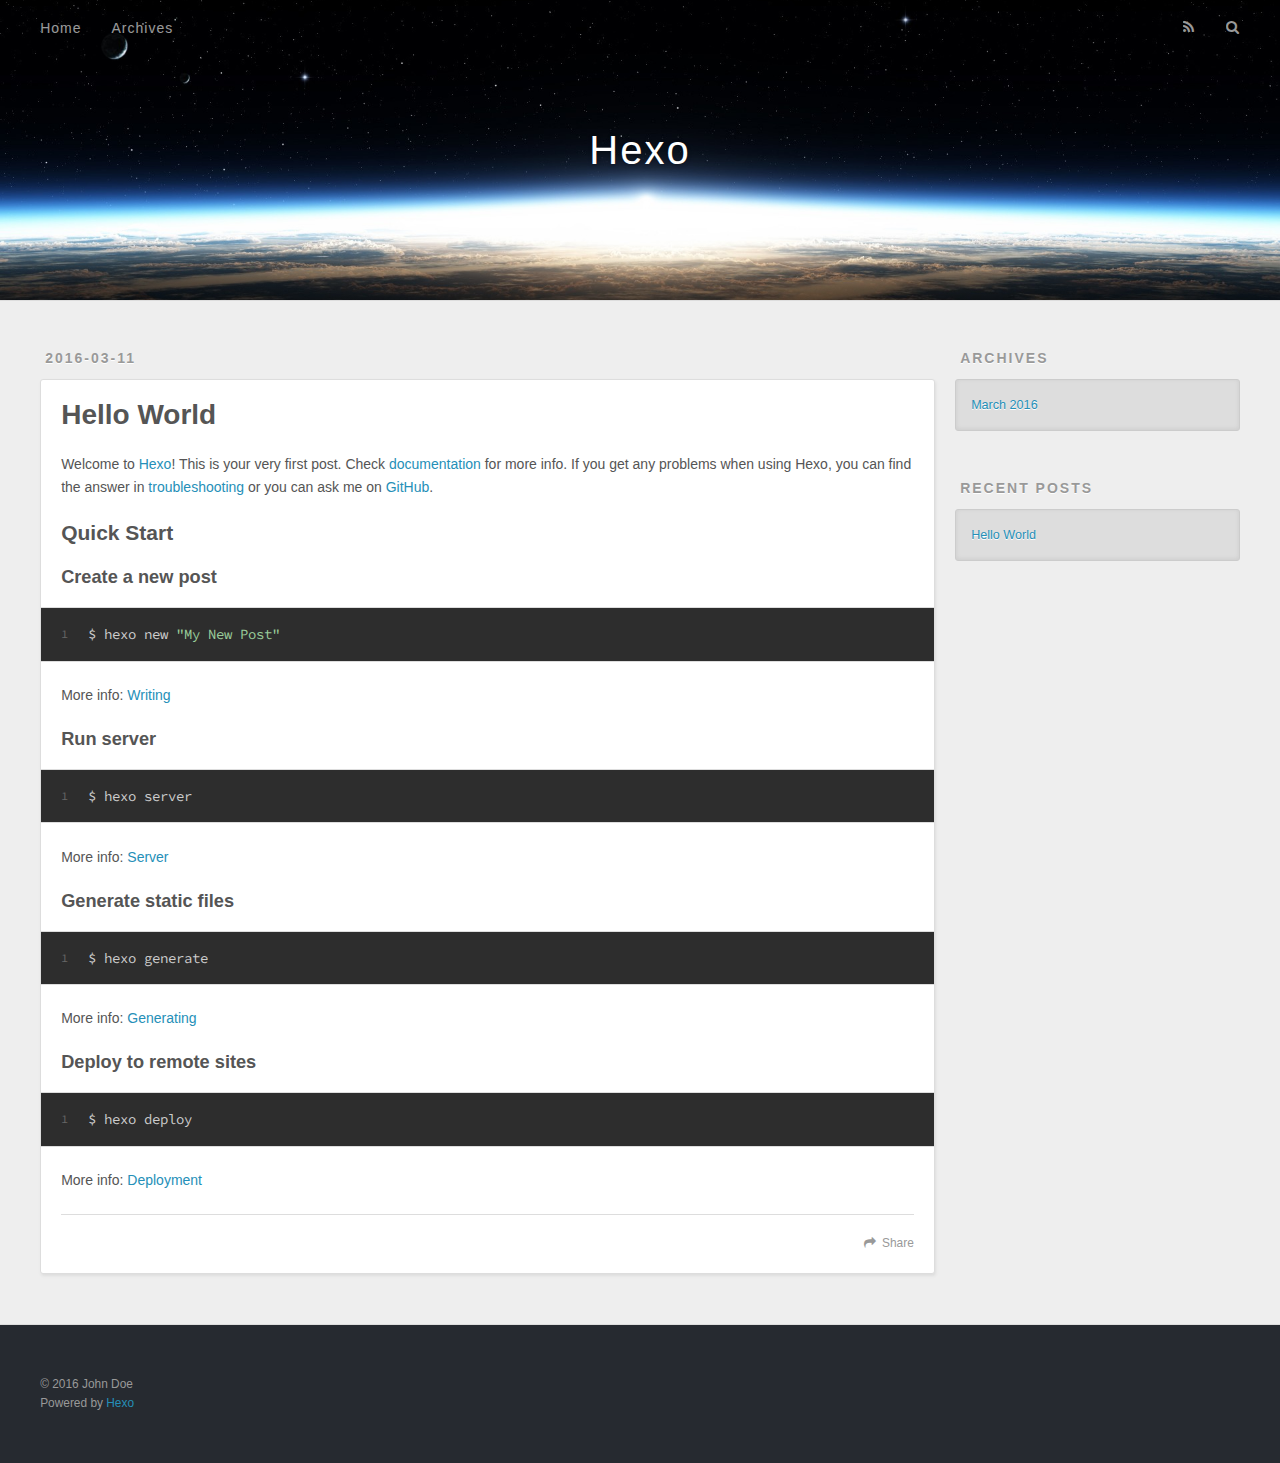
==== index.html @ 0639b70a "Site updated: 2016-03-12 00:21:22" ====
<!DOCTYPE html>
<html>
<head>
  <meta charset="utf-8">
  
  <title>Hexo</title>
  <meta name="viewport" content="width=device-width, initial-scale=1, maximum-scale=1">
  <meta name="description">
<meta property="og:type" content="website">
<meta property="og:title" content="Hexo">
<meta property="og:url" content="http://yoursite.com/index.html">
<meta property="og:site_name" content="Hexo">
<meta property="og:description">
<meta name="twitter:card" content="summary">
<meta name="twitter:title" content="Hexo">
<meta name="twitter:description">
  
    <link rel="alternate" href="/atom.xml" title="Hexo" type="application/atom+xml">
  
  
    <link rel="icon" href="/favicon.png">
  
  
    <link href="//fonts.googleapis.com/css?family=Source+Code+Pro" rel="stylesheet" type="text/css">
  
  <link rel="stylesheet" href="/css/style.css">
  

</head>

<body>
  <div id="container">
    <div id="wrap">
      <header id="header">
  <div id="banner"></div>
  <div id="header-outer" class="outer">
    <div id="header-title" class="inner">
      <h1 id="logo-wrap">
        <a href="/" id="logo">Hexo</a>
      </h1>
      
    </div>
    <div id="header-inner" class="inner">
      <nav id="main-nav">
        <a id="main-nav-toggle" class="nav-icon"></a>
        
          <a class="main-nav-link" href="/">Home</a>
        
          <a class="main-nav-link" href="/archives">Archives</a>
        
      </nav>
      <nav id="sub-nav">
        
          <a id="nav-rss-link" class="nav-icon" href="/atom.xml" title="RSS Feed"></a>
        
        <a id="nav-search-btn" class="nav-icon" title="Search"></a>
      </nav>
      <div id="search-form-wrap">
        <form action="//google.com/search" method="get" accept-charset="UTF-8" class="search-form"><input type="search" name="q" results="0" class="search-form-input" placeholder="Search"><button type="submit" class="search-form-submit">&#xF002;</button><input type="hidden" name="sitesearch" value="http://yoursite.com"></form>
      </div>
    </div>
  </div>
</header>
      <div class="outer">
        <section id="main">
  
    <article id="post-hello-world" class="article article-type-post" itemscope itemprop="blogPost">
  <div class="article-meta">
    <a href="/2016/03/11/hello-world/" class="article-date">
  <time datetime="2016-03-11T15:10:54.000Z" itemprop="datePublished">2016-03-11</time>
</a>
    
  </div>
  <div class="article-inner">
    
    
      <header class="article-header">
        
  
    <h1 itemprop="name">
      <a class="article-title" href="/2016/03/11/hello-world/">Hello World</a>
    </h1>
  

      </header>
    
    <div class="article-entry" itemprop="articleBody">
      
        <p>Welcome to <a href="https://hexo.io/" target="_blank" rel="external">Hexo</a>! This is your very first post. Check <a href="https://hexo.io/docs/" target="_blank" rel="external">documentation</a> for more info. If you get any problems when using Hexo, you can find the answer in <a href="https://hexo.io/docs/troubleshooting.html" target="_blank" rel="external">troubleshooting</a> or you can ask me on <a href="https://github.com/hexojs/hexo/issues" target="_blank" rel="external">GitHub</a>.</p>
<h2 id="Quick-Start"><a href="#Quick-Start" class="headerlink" title="Quick Start"></a>Quick Start</h2><h3 id="Create-a-new-post"><a href="#Create-a-new-post" class="headerlink" title="Create a new post"></a>Create a new post</h3><figure class="highlight bash"><table><tr><td class="gutter"><pre><span class="line">1</span><br></pre></td><td class="code"><pre><span class="line">$ hexo new <span class="string">"My New Post"</span></span><br></pre></td></tr></table></figure>
<p>More info: <a href="https://hexo.io/docs/writing.html" target="_blank" rel="external">Writing</a></p>
<h3 id="Run-server"><a href="#Run-server" class="headerlink" title="Run server"></a>Run server</h3><figure class="highlight bash"><table><tr><td class="gutter"><pre><span class="line">1</span><br></pre></td><td class="code"><pre><span class="line">$ hexo server</span><br></pre></td></tr></table></figure>
<p>More info: <a href="https://hexo.io/docs/server.html" target="_blank" rel="external">Server</a></p>
<h3 id="Generate-static-files"><a href="#Generate-static-files" class="headerlink" title="Generate static files"></a>Generate static files</h3><figure class="highlight bash"><table><tr><td class="gutter"><pre><span class="line">1</span><br></pre></td><td class="code"><pre><span class="line">$ hexo generate</span><br></pre></td></tr></table></figure>
<p>More info: <a href="https://hexo.io/docs/generating.html" target="_blank" rel="external">Generating</a></p>
<h3 id="Deploy-to-remote-sites"><a href="#Deploy-to-remote-sites" class="headerlink" title="Deploy to remote sites"></a>Deploy to remote sites</h3><figure class="highlight bash"><table><tr><td class="gutter"><pre><span class="line">1</span><br></pre></td><td class="code"><pre><span class="line">$ hexo deploy</span><br></pre></td></tr></table></figure>
<p>More info: <a href="https://hexo.io/docs/deployment.html" target="_blank" rel="external">Deployment</a></p>

      
    </div>
    <footer class="article-footer">
      <a data-url="http://yoursite.com/2016/03/11/hello-world/" data-id="cilnwuj880000i6i5ca2k6134" class="article-share-link">Share</a>
      
      
    </footer>
  </div>
  
</article>


  

</section>
        
          <aside id="sidebar">
  
    

  
    

  
    
  
    
  <div class="widget-wrap">
    <h3 class="widget-title">Archives</h3>
    <div class="widget">
      <ul class="archive-list"><li class="archive-list-item"><a class="archive-list-link" href="/archives/2016/03/">March 2016</a></li></ul>
    </div>
  </div>


  
    
  <div class="widget-wrap">
    <h3 class="widget-title">Recent Posts</h3>
    <div class="widget">
      <ul>
        
          <li>
            <a href="/2016/03/11/hello-world/">Hello World</a>
          </li>
        
      </ul>
    </div>
  </div>

  
</aside>
        
      </div>
      <footer id="footer">
  
  <div class="outer">
    <div id="footer-info" class="inner">
      &copy; 2016 John Doe<br>
      Powered by <a href="http://hexo.io/" target="_blank">Hexo</a>
    </div>
  </div>
</footer>
    </div>
    <nav id="mobile-nav">
  
    <a href="/" class="mobile-nav-link">Home</a>
  
    <a href="/archives" class="mobile-nav-link">Archives</a>
  
</nav>
    

<script src="//ajax.googleapis.com/ajax/libs/jquery/2.0.3/jquery.min.js"></script>


  <link rel="stylesheet" href="/fancybox/jquery.fancybox.css">
  <script src="/fancybox/jquery.fancybox.pack.js"></script>


<script src="/js/script.js"></script>

  </div>
</body>
</html>
---- css/style.css ----
body {
  width: 100%;
}
body:before,
body:after {
  content: "";
  display: table;
}
body:after {
  clear: both;
}
html,
body,
div,
span,
applet,
object,
iframe,
h1,
h2,
h3,
h4,
h5,
h6,
p,
blockquote,
pre,
a,
abbr,
acronym,
address,
big,
cite,
code,
del,
dfn,
em,
img,
ins,
kbd,
q,
s,
samp,
small,
strike,
strong,
sub,
sup,
tt,
var,
dl,
dt,
dd,
ol,
ul,
li,
fieldset,
form,
label,
legend,
table,
caption,
tbody,
tfoot,
thead,
tr,
th,
td {
  margin: 0;
  padding: 0;
  border: 0;
  outline: 0;
  font-weight: inherit;
  font-style: inherit;
  font-family: inherit;
  font-size: 100%;
  vertical-align: baseline;
}
body {
  line-height: 1;
  color: #000;
  background: #fff;
}
ol,
ul {
  list-style: none;
}
table {
  border-collapse: separate;
  border-spacing: 0;
  vertical-align: middle;
}
caption,
th,
td {
  text-align: left;
  font-weight: normal;
  vertical-align: middle;
}
a img {
  border: none;
}
input,
button {
  margin: 0;
  padding: 0;
}
input::-moz-focus-inner,
button::-moz-focus-inner {
  border: 0;
  padding: 0;
}
@font-face {
  font-family: FontAwesome;
  font-style: normal;
  font-weight: normal;
  src: url("fonts/fontawesome-webfont.eot?v=#4.0.3");
  src: url("fonts/fontawesome-webfont.eot?#iefix&v=#4.0.3") format("embedded-opentype"), url("fonts/fontawesome-webfont.woff?v=#4.0.3") format("woff"), url("fonts/fontawesome-webfont.ttf?v=#4.0.3") format("truetype"), url("fonts/fontawesome-webfont.svg#fontawesomeregular?v=#4.0.3") format("svg");
}
html,
body,
#container {
  height: 100%;
}
body {
  background: #eee;
  font: 14px "Helvetica Neue", Helvetica, Arial, sans-serif;
  -webkit-text-size-adjust: 100%;
}
.outer {
  max-width: 1220px;
  margin: 0 auto;
  padding: 0 20px;
}
.outer:before,
.outer:after {
  content: "";
  display: table;
}
.outer:after {
  clear: both;
}
.inner {
  display: inline;
  float: left;
  width: 98.33333333333333%;
  margin: 0 0.833333333333333%;
}
.left,
.alignleft {
  float: left;
}
.right,
.alignright {
  float: right;
}
.clear {
  clear: both;
}
#container {
  position: relative;
}
.mobile-nav-on {
  overflow: hidden;
}
#wrap {
  height: 100%;
  width: 100%;
  position: absolute;
  top: 0;
  left: 0;
  -webkit-transition: 0.2s ease-out;
  -moz-transition: 0.2s ease-out;
  -ms-transition: 0.2s ease-out;
  transition: 0.2s ease-out;
  z-index: 1;
  background: #eee;
}
.mobile-nav-on #wrap {
  left: 280px;
}
@media screen and (min-width: 768px) {
  #main {
    display: inline;
    float: left;
    width: 73.33333333333333%;
    margin: 0 0.833333333333333%;
  }
}
.article-date,
.article-category-link,
.archive-year,
.widget-title {
  text-decoration: none;
  text-transform: uppercase;
  letter-spacing: 2px;
  color: #999;
  margin-bottom: 1em;
  margin-left: 5px;
  line-height: 1em;
  text-shadow: 0 1px #fff;
  font-weight: bold;
}
.article-inner,
.archive-article-inner {
  background: #fff;
  -webkit-box-shadow: 1px 2px 3px #ddd;
  box-shadow: 1px 2px 3px #ddd;
  border: 1px solid #ddd;
  -webkit-border-radius: 3px;
  border-radius: 3px;
}
.article-entry h1,
.widget h1 {
  font-size: 2em;
}
.article-entry h2,
.widget h2 {
  font-size: 1.5em;
}
.article-entry h3,
.widget h3 {
  font-size: 1.3em;
}
.article-entry h4,
.widget h4 {
  font-size: 1.2em;
}
.article-entry h5,
.widget h5 {
  font-size: 1em;
}
.article-entry h6,
.widget h6 {
  font-size: 1em;
  color: #999;
}
.article-entry hr,
.widget hr {
  border: 1px dashed #ddd;
}
.article-entry strong,
.widget strong {
  font-weight: bold;
}
.article-entry em,
.widget em,
.article-entry cite,
.widget cite {
  font-style: italic;
}
.article-entry sup,
.widget sup,
.article-entry sub,
.widget sub {
  font-size: 0.75em;
  line-height: 0;
  position: relative;
  vertical-align: baseline;
}
.article-entry sup,
.widget sup {
  top: -0.5em;
}
.article-entry sub,
.widget sub {
  bottom: -0.2em;
}
.article-entry small,
.widget small {
  font-size: 0.85em;
}
.article-entry acronym,
.widget acronym,
.article-entry abbr,
.widget abbr {
  border-bottom: 1px dotted;
}
.article-entry ul,
.widget ul,
.article-entry ol,
.widget ol,
.article-entry dl,
.widget dl {
  margin: 0 20px;
  line-height: 1.6em;
}
.article-entry ul ul,
.widget ul ul,
.article-entry ol ul,
.widget ol ul,
.article-entry ul ol,
.widget ul ol,
.article-entry ol ol,
.widget ol ol {
  margin-top: 0;
  margin-bottom: 0;
}
.article-entry ul,
.widget ul {
  list-style: disc;
}
.article-entry ol,
.widget ol {
  list-style: decimal;
}
.article-entry dt,
.widget dt {
  font-weight: bold;
}
#header {
  height: 300px;
  position: relative;
  border-bottom: 1px solid #ddd;
}
#header:before,
#header:after {
  content: "";
  position: absolute;
  left: 0;
  right: 0;
  height: 40px;
}
#header:before {
  top: 0;
  background: -webkit-linear-gradient(rgba(0,0,0,0.2), transparent);
  background: -moz-linear-gradient(rgba(0,0,0,0.2), transparent);
  background: -ms-linear-gradient(rgba(0,0,0,0.2), transparent);
  background: linear-gradient(rgba(0,0,0,0.2), transparent);
}
#header:after {
  bottom: 0;
  background: -webkit-linear-gradient(transparent, rgba(0,0,0,0.2));
  background: -moz-linear-gradient(transparent, rgba(0,0,0,0.2));
  background: -ms-linear-gradient(transparent, rgba(0,0,0,0.2));
  background: linear-gradient(transparent, rgba(0,0,0,0.2));
}
#header-outer {
  height: 100%;
  position: relative;
}
#header-inner {
  position: relative;
  overflow: hidden;
}
#banner {
  position: absolute;
  top: 0;
  left: 0;
  width: 100%;
  height: 100%;
  background: url("images/banner.jpg") center #000;
  -webkit-background-size: cover;
  -moz-background-size: cover;
  background-size: cover;
  z-index: -1;
}
#header-title {
  text-align: center;
  height: 40px;
  position: absolute;
  top: 50%;
  left: 0;
  margin-top: -20px;
}
#logo,
#subtitle {
  text-decoration: none;
  color: #fff;
  font-weight: 300;
  text-shadow: 0 1px 4px rgba(0,0,0,0.3);
}
#logo {
  font-size: 40px;
  line-height: 40px;
  letter-spacing: 2px;
}
#subtitle {
  font-size: 16px;
  line-height: 16px;
  letter-spacing: 1px;
}
#subtitle-wrap {
  margin-top: 16px;
}
#main-nav {
  float: left;
  margin-left: -15px;
}
.nav-icon,
.main-nav-link {
  float: left;
  color: #fff;
  opacity: 0.6;
  text-decoration: none;
  text-shadow: 0 1px rgba(0,0,0,0.2);
  -webkit-transition: opacity 0.2s;
  -moz-transition: opacity 0.2s;
  -ms-transition: opacity 0.2s;
  transition: opacity 0.2s;
  display: block;
  padding: 20px 15px;
}
.nav-icon:hover,
.main-nav-link:hover {
  opacity: 1;
}
.nav-icon {
  font-family: FontAwesome;
  text-align: center;
  font-size: 14px;
  width: 14px;
  height: 14px;
  padding: 20px 15px;
  position: relative;
  cursor: pointer;
}
.main-nav-link {
  font-weight: 300;
  letter-spacing: 1px;
}
@media screen and (max-width: 479px) {
  .main-nav-link {
    display: none;
  }
}
#main-nav-toggle {
  display: none;
}
#main-nav-toggle:before {
  content: "\f0c9";
}
@media screen and (max-width: 479px) {
  #main-nav-toggle {
    display: block;
  }
}
#sub-nav {
  float: right;
  margin-right: -15px;
}
#nav-rss-link:before {
  content: "\f09e";
}
#nav-search-btn:before {
  content: "\f002";
}
#search-form-wrap {
  position: absolute;
  top: 15px;
  width: 150px;
  height: 30px;
  right: -150px;
  opacity: 0;
  -webkit-transition: 0.2s ease-out;
  -moz-transition: 0.2s ease-out;
  -ms-transition: 0.2s ease-out;
  transition: 0.2s ease-out;
}
#search-form-wrap.on {
  opacity: 1;
  right: 0;
}
@media screen and (max-width: 479px) {
  #search-form-wrap {
    width: 100%;
    right: -100%;
  }
}
.search-form {
  position: absolute;
  top: 0;
  left: 0;
  right: 0;
  background: #fff;
  padding: 5px 15px;
  -webkit-border-radius: 15px;
  border-radius: 15px;
  -webkit-box-shadow: 0 0 10px rgba(0,0,0,0.3);
  box-shadow: 0 0 10px rgba(0,0,0,0.3);
}
.search-form-input {
  border: none;
  background: none;
  color: #555;
  width: 100%;
  font: 13px "Helvetica Neue", Helvetica, Arial, sans-serif;
  outline: none;
}
.search-form-input::-webkit-search-results-decoration,
.search-form-input::-webkit-search-cancel-button {
  -webkit-appearance: none;
}
.search-form-submit {
  position: absolute;
  top: 50%;
  right: 10px;
  margin-top: -7px;
  font: 13px FontAwesome;
  border: none;
  background: none;
  color: #bbb;
  cursor: pointer;
}
.search-form-submit:hover,
.search-form-submit:focus {
  color: #777;
}
.article {
  margin: 50px 0;
}
.article-inner {
  overflow: hidden;
}
.article-meta:before,
.article-meta:after {
  content: "";
  display: table;
}
.article-meta:after {
  clear: both;
}
.article-date {
  float: left;
}
.article-category {
  float: left;
  line-height: 1em;
  color: #ccc;
  text-shadow: 0 1px #fff;
  margin-left: 8px;
}
.article-category:before {
  content: "\2022";
}
.article-category-link {
  margin: 0 12px 1em;
}
.article-header {
  padding: 20px 20px 0;
}
.article-title {
  text-decoration: none;
  font-size: 2em;
  font-weight: bold;
  color: #555;
  line-height: 1.1em;
  -webkit-transition: color 0.2s;
  -moz-transition: color 0.2s;
  -ms-transition: color 0.2s;
  transition: color 0.2s;
}
a.article-title:hover {
  color: #258fb8;
}
.article-entry {
  color: #555;
  padding: 0 20px;
}
.article-entry:before,
.article-entry:after {
  content: "";
  display: table;
}
.article-entry:after {
  clear: both;
}
.article-entry p,
.article-entry table {
  line-height: 1.6em;
  margin: 1.6em 0;
}
.article-entry h1,
.article-entry h2,
.article-entry h3,
.article-entry h4,
.article-entry h5,
.article-entry h6 {
  font-weight: bold;
}
.article-entry h1,
.article-entry h2,
.article-entry h3,
.article-entry h4,
.article-entry h5,
.article-entry h6 {
  line-height: 1.1em;
  margin: 1.1em 0;
}
.article-entry a {
  color: #258fb8;
  text-decoration: none;
}
.article-entry a:hover {
  text-decoration: underline;
}
.article-entry ul,
.article-entry ol,
.article-entry dl {
  margin-top: 1.6em;
  margin-bottom: 1.6em;
}
.article-entry img,
.article-entry video {
  max-width: 100%;
  height: auto;
  display: block;
  margin: auto;
}
.article-entry iframe {
  border: none;
}
.article-entry table {
  width: 100%;
  border-collapse: collapse;
  border-spacing: 0;
}
.article-entry th {
  font-weight: bold;
  border-bottom: 3px solid #ddd;
  padding-bottom: 0.5em;
}
.article-entry td {
  border-bottom: 1px solid #ddd;
  padding: 10px 0;
}
.article-entry blockquote {
  font-family: Georgia, "Times New Roman", serif;
  font-size: 1.4em;
  margin: 1.6em 20px;
  text-align: center;
}
.article-entry blockquote footer {
  font-size: 14px;
  margin: 1.6em 0;
  font-family: "Helvetica Neue", Helvetica, Arial, sans-serif;
}
.article-entry blockquote footer cite:before {
  content: "—";
  padding: 0 0.5em;
}
.article-entry .pullquote {
  text-align: left;
  width: 45%;
  margin: 0;
}
.article-entry .pullquote.left {
  margin-left: 0.5em;
  margin-right: 1em;
}
.article-entry .pullquote.right {
  margin-right: 0.5em;
  margin-left: 1em;
}
.article-entry .caption {
  color: #999;
  display: block;
  font-size: 0.9em;
  margin-top: 0.5em;
  position: relative;
  text-align: center;
}
.article-entry .video-container {
  position: relative;
  padding-top: 56.25%;
  height: 0;
  overflow: hidden;
}
.article-entry .video-container iframe,
.article-entry .video-container object,
.article-entry .video-container embed {
  position: absolute;
  top: 0;
  left: 0;
  width: 100%;
  height: 100%;
  margin-top: 0;
}
.article-more-link a {
  display: inline-block;
  line-height: 1em;
  padding: 6px 15px;
  -webkit-border-radius: 15px;
  border-radius: 15px;
  background: #eee;
  color: #999;
  text-shadow: 0 1px #fff;
  text-decoration: none;
}
.article-more-link a:hover {
  background: #258fb8;
  color: #fff;
  text-decoration: none;
  text-shadow: 0 1px #1e7293;
}
.article-footer {
  font-size: 0.85em;
  line-height: 1.6em;
  border-top: 1px solid #ddd;
  padding-top: 1.6em;
  margin: 0 20px 20px;
}
.article-footer:before,
.article-footer:after {
  content: "";
  display: table;
}
.article-footer:after {
  clear: both;
}
.article-footer a {
  color: #999;
  text-decoration: none;
}
.article-footer a:hover {
  color: #555;
}
.article-tag-list-item {
  float: left;
  margin-right: 10px;
}
.article-tag-list-link:before {
  content: "#";
}
.article-comment-link {
  float: right;
}
.article-comment-link:before {
  content: "\f075";
  font-family: FontAwesome;
  padding-right: 8px;
}
.article-share-link {
  cursor: pointer;
  float: right;
  margin-left: 20px;
}
.article-share-link:before {
  content: "\f064";
  font-family: FontAwesome;
  padding-right: 6px;
}
#article-nav {
  position: relative;
}
#article-nav:before,
#article-nav:after {
  content: "";
  display: table;
}
#article-nav:after {
  clear: both;
}
@media screen and (min-width: 768px) {
  #article-nav {
    margin: 50px 0;
  }
  #article-nav:before {
    width: 8px;
    height: 8px;
    position: absolute;
    top: 50%;
    left: 50%;
    margin-top: -4px;
    margin-left: -4px;
    content: "";
    -webkit-border-radius: 50%;
    border-radius: 50%;
    background: #ddd;
    -webkit-box-shadow: 0 1px 2px #fff;
    box-shadow: 0 1px 2px #fff;
  }
}
.article-nav-link-wrap {
  text-decoration: none;
  text-shadow: 0 1px #fff;
  color: #999;
  -webkit-box-sizing: border-box;
  -moz-box-sizing: border-box;
  box-sizing: border-box;
  margin-top: 50px;
  text-align: center;
  display: block;
}
.article-nav-link-wrap:hover {
  color: #555;
}
@media screen and (min-width: 768px) {
  .article-nav-link-wrap {
    width: 50%;
    margin-top: 0;
  }
}
@media screen and (min-width: 768px) {
  #article-nav-newer {
    float: left;
    text-align: right;
    padding-right: 20px;
  }
}
@media screen and (min-width: 768px) {
  #article-nav-older {
    float: right;
    text-align: left;
    padding-left: 20px;
  }
}
.article-nav-caption {
  text-transform: uppercase;
  letter-spacing: 2px;
  color: #ddd;
  line-height: 1em;
  font-weight: bold;
}
#article-nav-newer .article-nav-caption {
  margin-right: -2px;
}
.article-nav-title {
  font-size: 0.85em;
  line-height: 1.6em;
  margin-top: 0.5em;
}
.article-share-box {
  position: absolute;
  display: none;
  background: #fff;
  -webkit-box-shadow: 1px 2px 10px rgba(0,0,0,0.2);
  box-shadow: 1px 2px 10px rgba(0,0,0,0.2);
  -webkit-border-radius: 3px;
  border-radius: 3px;
  margin-left: -145px;
  overflow: hidden;
  z-index: 1;
}
.article-share-box.on {
  display: block;
}
.article-share-input {
  width: 100%;
  background: none;
  -webkit-box-sizing: border-box;
  -moz-box-sizing: border-box;
  box-sizing: border-box;
  font: 14px "Helvetica Neue", Helvetica, Arial, sans-serif;
  padding: 0 15px;
  color: #555;
  outline: none;
  border: 1px solid #ddd;
  -webkit-border-radius: 3px 3px 0 0;
  border-radius: 3px 3px 0 0;
  height: 36px;
  line-height: 36px;
}
.article-share-links {
  background: #eee;
}
.article-share-links:before,
.article-share-links:after {
  content: "";
  display: table;
}
.article-share-links:after {
  clear: both;
}
.article-share-twitter,
.article-share-facebook,
.article-share-pinterest,
.article-share-google {
  width: 50px;
  height: 36px;
  display: block;
  float: left;
  position: relative;
  color: #999;
  text-shadow: 0 1px #fff;
}
.article-share-twitter:before,
.article-share-facebook:before,
.article-share-pinterest:before,
.article-share-google:before {
  font-size: 20px;
  font-family: FontAwesome;
  width: 20px;
  height: 20px;
  position: absolute;
  top: 50%;
  left: 50%;
  margin-top: -10px;
  margin-left: -10px;
  text-align: center;
}
.article-share-twitter:hover,
.article-share-facebook:hover,
.article-share-pinterest:hover,
.article-share-google:hover {
  color: #fff;
}
.article-share-twitter:before {
  content: "\f099";
}
.article-share-twitter:hover {
  background: #00aced;
  text-shadow: 0 1px #008abe;
}
.article-share-facebook:before {
  content: "\f09a";
}
.article-share-facebook:hover {
  background: #3b5998;
  text-shadow: 0 1px #2f477a;
}
.article-share-pinterest:before {
  content: "\f0d2";
}
.article-share-pinterest:hover {
  background: #cb2027;
  text-shadow: 0 1px #a21a1f;
}
.article-share-google:before {
  content: "\f0d5";
}
.article-share-google:hover {
  background: #dd4b39;
  text-shadow: 0 1px #be3221;
}
.article-gallery {
  background: #000;
  position: relative;
}
.article-gallery-photos {
  position: relative;
  overflow: hidden;
}
.article-gallery-img {
  display: none;
  max-width: 100%;
}
.article-gallery-img:first-child {
  display: block;
}
.article-gallery-img.loaded {
  position: absolute;
  display: block;
}
.article-gallery-img img {
  display: block;
  max-width: 100%;
  margin: 0 auto;
}
#comments {
  background: #fff;
  -webkit-box-shadow: 1px 2px 3px #ddd;
  box-shadow: 1px 2px 3px #ddd;
  padding: 20px;
  border: 1px solid #ddd;
  -webkit-border-radius: 3px;
  border-radius: 3px;
  margin: 50px 0;
}
#comments a {
  color: #258fb8;
}
.archives-wrap {
  margin: 50px 0;
}
.archives:before,
.archives:after {
  content: "";
  display: table;
}
.archives:after {
  clear: both;
}
.archive-year-wrap {
  margin-bottom: 1em;
}
.archives {
  -webkit-column-gap: 10px;
  -moz-column-gap: 10px;
  column-gap: 10px;
}
@media screen and (min-width: 480px) and (max-width: 767px) {
  .archives {
    -webkit-column-count: 2;
    -moz-column-count: 2;
    column-count: 2;
  }
}
@media screen and (min-width: 768px) {
  .archives {
    -webkit-column-count: 3;
    -moz-column-count: 3;
    column-count: 3;
  }
}
.archive-article {
  -webkit-column-break-inside: avoid;
  page-break-inside: avoid;
  overflow: hidden;
  break-inside: avoid-column;
}
.archive-article-inner {
  padding: 10px;
  margin-bottom: 15px;
}
.archive-article-title {
  text-decoration: none;
  font-weight: bold;
  color: #555;
  -webkit-transition: color 0.2s;
  -moz-transition: color 0.2s;
  -ms-transition: color 0.2s;
  transition: color 0.2s;
  line-height: 1.6em;
}
.archive-article-title:hover {
  color: #258fb8;
}
.archive-article-footer {
  margin-top: 1em;
}
.archive-article-date {
  color: #999;
  text-decoration: none;
  font-size: 0.85em;
  line-height: 1em;
  margin-bottom: 0.5em;
  display: block;
}
#page-nav {
  margin: 50px auto;
  background: #fff;
  -webkit-box-shadow: 1px 2px 3px #ddd;
  box-shadow: 1px 2px 3px #ddd;
  border: 1px solid #ddd;
  -webkit-border-radius: 3px;
  border-radius: 3px;
  text-align: center;
  color: #999;
  overflow: hidden;
}
#page-nav:before,
#page-nav:after {
  content: "";
  display: table;
}
#page-nav:after {
  clear: both;
}
#page-nav a,
#page-nav span {
  padding: 10px 20px;
  line-height: 1;
  height: 2ex;
}
#page-nav a {
  color: #999;
  text-decoration: none;
}
#page-nav a:hover {
  background: #999;
  color: #fff;
}
#page-nav .prev {
  float: left;
}
#page-nav .next {
  float: right;
}
#page-nav .page-number {
  display: inline-block;
}
@media screen and (max-width: 479px) {
  #page-nav .page-number {
    display: none;
  }
}
#page-nav .current {
  color: #555;
  font-weight: bold;
}
#page-nav .space {
  color: #ddd;
}
#footer {
  background: #262a30;
  padding: 50px 0;
  border-top: 1px solid #ddd;
  color: #999;
}
#footer a {
  color: #258fb8;
  text-decoration: none;
}
#footer a:hover {
  text-decoration: underline;
}
#footer-info {
  line-height: 1.6em;
  font-size: 0.85em;
}
.article-entry pre,
.article-entry .highlight {
  background: #2d2d2d;
  margin: 0 -20px;
  padding: 15px 20px;
  border-style: solid;
  border-color: #ddd;
  border-width: 1px 0;
  overflow: auto;
  color: #ccc;
  line-height: 22.400000000000002px;
}
.article-entry .highlight .gutter pre,
.article-entry .gist .gist-file .gist-data .line-numbers {
  color: #666;
  font-size: 0.85em;
}
.article-entry pre,
.article-entry code {
  font-family: "Source Code Pro", Consolas, Monaco, Menlo, Consolas, monospace;
}
.article-entry code {
  background: #eee;
  text-shadow: 0 1px #fff;
  padding: 0 0.3em;
}
.article-entry pre code {
  background: none;
  text-shadow: none;
  padding: 0;
}
.article-entry .highlight pre {
  border: none;
  margin: 0;
  padding: 0;
}
.article-entry .highlight table {
  margin: 0;
  width: auto;
}
.article-entry .highlight td {
  border: none;
  padding: 0;
}
.article-entry .highlight figcaption {
  font-size: 0.85em;
  color: #999;
  line-height: 1em;
  margin-bottom: 1em;
}
.article-entry .highlight figcaption:before,
.article-entry .highlight figcaption:after {
  content: "";
  display: table;
}
.article-entry .highlight figcaption:after {
  clear: both;
}
.article-entry .highlight figcaption a {
  float: right;
}
.article-entry .highlight .gutter pre {
  text-align: right;
  padding-right: 20px;
}
.article-entry .highlight .line {
  height: 22.400000000000002px;
}
.article-entry .highlight .line.marked {
  background: #515151;
}
.article-entry .gist {
  margin: 0 -20px;
  border-style: solid;
  border-color: #ddd;
  border-width: 1px 0;
  background: #2d2d2d;
  padding: 15px 20px 15px 0;
}
.article-entry .gist .gist-file {
  border: none;
  font-family: "Source Code Pro", Consolas, Monaco, Menlo, Consolas, monospace;
  margin: 0;
}
.article-entry .gist .gist-file .gist-data {
  background: none;
  border: none;
}
.article-entry .gist .gist-file .gist-data .line-numbers {
  background: none;
  border: none;
  padding: 0 20px 0 0;
}
.article-entry .gist .gist-file .gist-data .line-data {
  padding: 0 !important;
}
.article-entry .gist .gist-file .highlight {
  margin: 0;
  padding: 0;
  border: none;
}
.article-entry .gist .gist-file .gist-meta {
  background: #2d2d2d;
  color: #999;
  font: 0.85em "Helvetica Neue", Helvetica, Arial, sans-serif;
  text-shadow: 0 0;
  padding: 0;
  margin-top: 1em;
  margin-left: 20px;
}
.article-entry .gist .gist-file .gist-meta a {
  color: #258fb8;
  font-weight: normal;
}
.article-entry .gist .gist-file .gist-meta a:hover {
  text-decoration: underline;
}
pre .comment,
pre .title {
  color: #999;
}
pre .variable,
pre .attribute,
pre .tag,
pre .regexp,
pre .ruby .constant,
pre .xml .tag .title,
pre .xml .pi,
pre .xml .doctype,
pre .html .doctype,
pre .css .id,
pre .css .class,
pre .css .pseudo {
  color: #f2777a;
}
pre .number,
pre .preprocessor,
pre .built_in,
pre .literal,
pre .params,
pre .constant {
  color: #f99157;
}
pre .class,
pre .ruby .class .title,
pre .css .rules .attribute {
  color: #9c9;
}
pre .string,
pre .value,
pre .inheritance,
pre .header,
pre .ruby .symbol,
pre .xml .cdata {
  color: #9c9;
}
pre .css .hexcolor {
  color: #6cc;
}
pre .function,
pre .python .decorator,
pre .python .title,
pre .ruby .function .title,
pre .ruby .title .keyword,
pre .perl .sub,
pre .javascript .title,
pre .coffeescript .title {
  color: #69c;
}
pre .keyword,
pre .javascript .function {
  color: #c9c;
}
@media screen and (max-width: 479px) {
  #mobile-nav {
    position: absolute;
    top: 0;
    left: 0;
    width: 280px;
    height: 100%;
    background: #191919;
    border-right: 1px solid #fff;
  }
}
@media screen and (max-width: 479px) {
  .mobile-nav-link {
    display: block;
    color: #999;
    text-decoration: none;
    padding: 15px 20px;
    font-weight: bold;
  }
  .mobile-nav-link:hover {
    color: #fff;
  }
}
@media screen and (min-width: 768px) {
  #sidebar {
    display: inline;
    float: left;
    width: 23.333333333333332%;
    margin: 0 0.833333333333333%;
  }
}
.widget-wrap {
  margin: 50px 0;
}
.widget {
  color: #777;
  text-shadow: 0 1px #fff;
  background: #ddd;
  -webkit-box-shadow: 0 -1px 4px #ccc inset;
  box-shadow: 0 -1px 4px #ccc inset;
  border: 1px solid #ccc;
  padding: 15px;
  -webkit-border-radius: 3px;
  border-radius: 3px;
}
.widget a {
  color: #258fb8;
  text-decoration: none;
}
.widget a:hover {
  text-decoration: underline;
}
.widget ul ul,
.widget ol ul,
.widget dl ul,
.widget ul ol,
.widget ol ol,
.widget dl ol,
.widget ul dl,
.widget ol dl,
.widget dl dl {
  margin-left: 15px;
  list-style: disc;
}
.widget {
  line-height: 1.6em;
  word-wrap: break-word;
  font-size: 0.9em;
}
.widget ul,
.widget ol {
  list-style: none;
  margin: 0;
}
.widget ul ul,
.widget ol ul,
.widget ul ol,
.widget ol ol {
  margin: 0 20px;
}
.widget ul ul,
.widget ol ul {
  list-style: disc;
}
.widget ul ol,
.widget ol ol {
  list-style: decimal;
}
.category-list-count,
.tag-list-count,
.archive-list-count {
  padding-left: 5px;
  color: #999;
  font-size: 0.85em;
}
.category-list-count:before,
.tag-list-count:before,
.archive-list-count:before {
  content: "(";
}
.category-list-count:after,
.tag-list-count:after,
.archive-list-count:after {
  content: ")";
}
.tagcloud a {
  margin-right: 5px;
  display: inline-block;
}
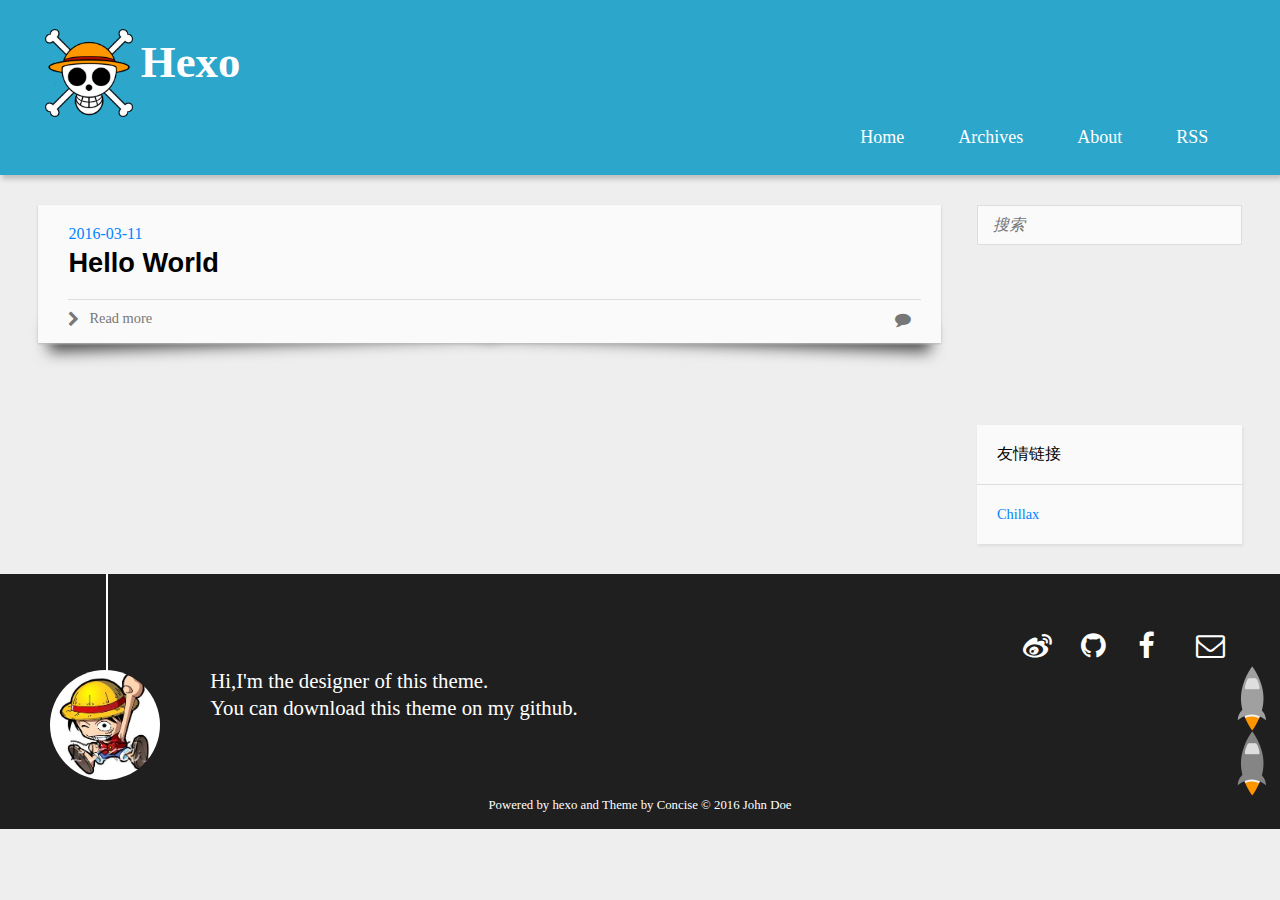
==== commit c8cf82f2: "Site updated: 2016-03-12 00:30:50" ====
--- a/index.html
+++ b/index.html
@@ -1,183 +1,226 @@
-<!DOCTYPE html>
+
+
+<!DOCTYPE HTML>
 <html>
 <head>
   <meta charset="utf-8">
+  <script type="text/javascript" src="http://tajs.qq.com/stats?sId=44218032" charset="UTF-8"></script>
+  <script>
+	var _hmt = _hmt || [];
+	(function() {
+	  var hm = document.createElement("script");
+	  hm.src = "//hm.baidu.com/hm.js?7192fa361f5cabb11d8a22de41c1ba8f";
+	  var s = document.getElementsByTagName("script")[0]; 
+	  s.parentNode.insertBefore(hm, s);
+	})();
+	</script>
   
   <title>Hexo</title>
+  <meta name="author" content="John Doe">
+  
+  
   <meta name="viewport" content="width=device-width, initial-scale=1, maximum-scale=1">
-  <meta name="description">
-<meta property="og:type" content="website">
-<meta property="og:title" content="Hexo">
-<meta property="og:url" content="http://yoursite.com/index.html">
-<meta property="og:site_name" content="Hexo">
-<meta property="og:description">
-<meta name="twitter:card" content="summary">
-<meta name="twitter:title" content="Hexo">
-<meta name="twitter:description">
-  
-    <link rel="alternate" href="/atom.xml" title="Hexo" type="application/atom+xml">
-  
-  
-    <link rel="icon" href="/favicon.png">
-  
-  
-    <link href="//fonts.googleapis.com/css?family=Source+Code+Pro" rel="stylesheet" type="text/css">
-  
-  <link rel="stylesheet" href="/css/style.css">
-  
-
+
+  
+  <meta property="og:site_name" content="Hexo"/>
+
+  
+    <meta property="og:image" content="undefined"/>
+  
+
+  <link href="/imgs/favicon.ico" rel="icon" type="image/x-ico">
+  <link rel="alternate" href="/atom.xml" title="Hexo" type="application/atom+xml">
+  <link rel="stylesheet" href="/css/style.css" media="screen" type="text/css">
+  <!--[if lt IE 9]><script src="//html5shiv.googlecode.com/svn/trunk/html5.js"></script><![endif]-->
+  <script src="//libs.baidu.com/jquery/1.8.0/jquery.min.js"></script>
 </head>
 
+
 <body>
-  <div id="container">
-    <div id="wrap">
-      <header id="header">
-  <div id="banner"></div>
-  <div id="header-outer" class="outer">
-    <div id="header-title" class="inner">
-      <h1 id="logo-wrap">
-        <a href="/" id="logo">Hexo</a>
-      </h1>
+  <header><div>
+		
+			<div id="imglogo">
+				<a href="/"><img src="/imgs/logo.png" alt="Hexo" title="Hexo"/></a>
+			</div>
+			
+			<div id="textlogo">
+				<h1 class="site-name">Hexo</h1>
+				<h2 class="blog-motto"></h2>
+			</div>
+			<nav class="animated">
+				<ul>
+					
+						<li><a href="/">Home</a></li>
+					
+						<li><a href="/archives">Archives</a></li>
+					
+						<li><a href="/about">About</a></li>
+					
+					<li> <a href="/atom.xml">RSS</a> </li>
+				</ul>
+			</nav>			
+</div>
+</header>
+  <div id="content" class="inner">
+    <div id="main-col" class="alignleft"><div id="wrapper">
+  <article class="post">
+  
+    <div class="gallery">
+  <div class="photoset">
+    
+      <img src="">
+    
+  </div>
+  <div class="control">
+    <div class="prev"></div>
+    <div class="next"></div>
+  </div>
+</div>
+  
+  <div class="post-content">
+    <header>
       
-    </div>
-    <div id="header-inner" class="inner">
-      <nav id="main-nav">
-        <a id="main-nav-toggle" class="nav-icon"></a>
-        
-          <a class="main-nav-link" href="/">Home</a>
-        
-          <a class="main-nav-link" href="/archives">Archives</a>
-        
-      </nav>
-      <nav id="sub-nav">
-        
-          <a id="nav-rss-link" class="nav-icon" href="/atom.xml" title="RSS Feed"></a>
-        
-        <a id="nav-search-btn" class="nav-icon" title="Search"></a>
-      </nav>
-      <div id="search-form-wrap">
-        <form action="//google.com/search" method="get" accept-charset="UTF-8" class="search-form"><input type="search" name="q" results="0" class="search-form-input" placeholder="Search"><button type="submit" class="search-form-submit">&#xF002;</button><input type="hidden" name="sitesearch" value="http://yoursite.com"></form>
-      </div>
-    </div>
-  </div>
-</header>
-      <div class="outer">
-        <section id="main">
-  
-    <article id="post-hello-world" class="article article-type-post" itemscope itemprop="blogPost">
-  <div class="article-meta">
-    <a href="/2016/03/11/hello-world/" class="article-date">
-  <time datetime="2016-03-11T15:10:54.000Z" itemprop="datePublished">2016-03-11</time>
-</a>
-    
-  </div>
-  <div class="article-inner">
-    
-    
-      <header class="article-header">
-        
-  
-    <h1 itemprop="name">
-      <a class="article-title" href="/2016/03/11/hello-world/">Hello World</a>
-    </h1>
-  
-
-      </header>
-    
-    <div class="article-entry" itemprop="articleBody">
-      
-        <p>Welcome to <a href="https://hexo.io/" target="_blank" rel="external">Hexo</a>! This is your very first post. Check <a href="https://hexo.io/docs/" target="_blank" rel="external">documentation</a> for more info. If you get any problems when using Hexo, you can find the answer in <a href="https://hexo.io/docs/troubleshooting.html" target="_blank" rel="external">troubleshooting</a> or you can ask me on <a href="https://github.com/hexojs/hexo/issues" target="_blank" rel="external">GitHub</a>.</p>
-<h2 id="Quick-Start"><a href="#Quick-Start" class="headerlink" title="Quick Start"></a>Quick Start</h2><h3 id="Create-a-new-post"><a href="#Create-a-new-post" class="headerlink" title="Create a new post"></a>Create a new post</h3><figure class="highlight bash"><table><tr><td class="gutter"><pre><span class="line">1</span><br></pre></td><td class="code"><pre><span class="line">$ hexo new <span class="string">"My New Post"</span></span><br></pre></td></tr></table></figure>
-<p>More info: <a href="https://hexo.io/docs/writing.html" target="_blank" rel="external">Writing</a></p>
-<h3 id="Run-server"><a href="#Run-server" class="headerlink" title="Run server"></a>Run server</h3><figure class="highlight bash"><table><tr><td class="gutter"><pre><span class="line">1</span><br></pre></td><td class="code"><pre><span class="line">$ hexo server</span><br></pre></td></tr></table></figure>
-<p>More info: <a href="https://hexo.io/docs/server.html" target="_blank" rel="external">Server</a></p>
-<h3 id="Generate-static-files"><a href="#Generate-static-files" class="headerlink" title="Generate static files"></a>Generate static files</h3><figure class="highlight bash"><table><tr><td class="gutter"><pre><span class="line">1</span><br></pre></td><td class="code"><pre><span class="line">$ hexo generate</span><br></pre></td></tr></table></figure>
-<p>More info: <a href="https://hexo.io/docs/generating.html" target="_blank" rel="external">Generating</a></p>
-<h3 id="Deploy-to-remote-sites"><a href="#Deploy-to-remote-sites" class="headerlink" title="Deploy to remote sites"></a>Deploy to remote sites</h3><figure class="highlight bash"><table><tr><td class="gutter"><pre><span class="line">1</span><br></pre></td><td class="code"><pre><span class="line">$ hexo deploy</span><br></pre></td></tr></table></figure>
-<p>More info: <a href="https://hexo.io/docs/deployment.html" target="_blank" rel="external">Deployment</a></p>
-
-      
-    </div>
-    <footer class="article-footer">
-      <a data-url="http://yoursite.com/2016/03/11/hello-world/" data-id="cilnwuj880000i6i5ca2k6134" class="article-share-link">Share</a>
+        <time datetime="2016-03-11T15:10:54.000Z"><a href="/2016/03/11/hello-world/">2016-03-11</a></time>
       
       
+  
+    <h1 class="title"><a href="/2016/03/11/hello-world/">Hello World</a></h1>
+  
+
+    </header>
+    <div class="entry">
+		 
+    </div>
+    <footer>
+		<div class="alignleft">
+		<a href="/2016/03/11/hello-world/#more" class="more-link">Read more</a>
+		</div>
+		
+		<div class="comments-count">
+			
+			<a href="/2016/03/11/hello-world/#comment" class="ds-thread-count icon-comment" data-thread-key="2016/03/11/hello-world/" data-count-type="comments"></a>
+			
+		</div>
+		
+        <div class="clearfix"></div>
     </footer>
   </div>
-  
 </article>
 
 
-  
-
-</section>
-        
-          <aside id="sidebar">
-  
-    
-
-  
-    
-
-  
-    
-  
-    
-  <div class="widget-wrap">
-    <h3 class="widget-title">Archives</h3>
-    <div class="widget">
-      <ul class="archive-list"><li class="archive-list-item"><a class="archive-list-link" href="/archives/2016/03/">March 2016</a></li></ul>
-    </div>
-  </div>
-
-
-  
-    
-  <div class="widget-wrap">
-    <h3 class="widget-title">Recent Posts</h3>
-    <div class="widget">
-      <ul>
-        
-          <li>
-            <a href="/2016/03/11/hello-world/">Hello World</a>
-          </li>
-        
-      </ul>
-    </div>
-  </div>
-
-  
+
+
+</div></div>
+    <aside id="sidebar" class="alignright">
+  <div class="search">
+  <form action="//google.com/search" method="get" accept-charset="utf-8">
+    <input type="search" name="q" results="0" placeholder="搜索">
+    <input type="hidden" name="q" value="site:yoursite.com">
+  </form>
+</div>
+
+  
+
+  
+
+  <iframe width="100%" height="140" class="share_self"  frameborder="0" scrolling="no" src="http://widget.weibo.com/weiboshow/index.php?language=&width=0&height=550&fansRow=2&ptype=1&speed=0&skin=1&isTitle=1&noborder=1&isWeibo=0&isFans=0&uid=1923610190&verifier=6af5ad6a&colors=fafafa,fafafa,666666,0082cb,ecfbfd&dpc=1"></iframe>
+
+  <div class="widget tag">
+<h3 class="title">友情链接</h3>
+<ul class="entry">
+<li><a href="http://opiece.me" title="Chillax's Blog" target="_blank">Chillax</a></li>
+</ul>
+</div>
 </aside>
-        
-      </div>
-      <footer id="footer">
-  
-  <div class="outer">
-    <div id="footer-info" class="inner">
-      &copy; 2016 John Doe<br>
-      Powered by <a href="http://hexo.io/" target="_blank">Hexo</a>
-    </div>
-  </div>
+    <div class="clearfix"></div>
+  </div>
+  <footer id="footer"><div id="footer" >
+	
+	<div class="line">
+		<span></span>
+		<div class="author"></div>
+	</div>
+	
+	
+	<section class="info">
+		<p> Hi,I&#39;m the designer of this theme. <br/>
+			You can download this theme on my github.</p>
+	</section>
+	 
+	<div class="social-font clearfix">
+		
+		<a href="http://weibo.com/1923610190" target="_blank" title="weibo"></a>
+		
+		
+		
+		<a href="https://github.com/huangjunhui" target="_blank" title="github"></a>
+		
+		
+		<a href="https://www.facebook.com/huangjunhui" target="_blank" title="facebook"></a>
+		
+		
+		
+		<a href="mailto:jhhuang1993@foxmail.com" target="_blank" class="icon-email" title="Email Me"></a>
+		
+	</div>
+		<p class="copyright">Powered by <a href="http://hexo.io" target="_blank" title="hexo">hexo</a> and Theme by <a href="https://github.com/huangjunhui/concise" target="_blank" title="Concise">Concise</a> © 2016 
+		
+		<a href="http://yoursite.com/about" target="_blank" title="John Doe">John Doe</a>
+		
+		</p>
+</div>
 </footer>
-    </div>
-    <nav id="mobile-nav">
-  
-    <a href="/" class="mobile-nav-link">Home</a>
-  
-    <a href="/archives" class="mobile-nav-link">Archives</a>
-  
-</nav>
-    
-
-<script src="//ajax.googleapis.com/ajax/libs/jquery/2.0.3/jquery.min.js"></script>
-
-
-  <link rel="stylesheet" href="/fancybox/jquery.fancybox.css">
-  <script src="/fancybox/jquery.fancybox.pack.js"></script>
-
-
-<script src="/js/script.js"></script>
-
-  </div>
+  <script src="//libs.baidu.com/jquery/2.0.3/jquery.min.js"></script>
+<script src="/js/jquery.imagesloaded.min.js"></script>
+<script src="/js/gallery.js"></script>
+<script src="/js/counter.js"></script>
+
+
+
+
+<link rel="stylesheet" href="/fancybox/jquery.fancybox.css" media="screen" type="text/css">
+<script src="/fancybox/jquery.fancybox.pack.js"></script>
+<script type="text/javascript">
+(function($){
+  $('.fancybox').fancybox();
+})(jQuery);
+</script>
+
+<div id="totop" style="position:fixed;bottom:100px;right:10px;cursor: pointer;">
+<a title="返回顶部"><img src="/imgs/scrollup.png"/></a>
+</div>
+<script src="/js/totop.js"></script>
+<!-- mathjax config similar to math.stackexchange -->
+
+<script type="text/x-mathjax-config">
+  MathJax.Hub.Config({
+    tex2jax: {
+      inlineMath: [ ['$','$'], ["\\(","\\)"] ],
+      processEscapes: true
+    }
+  });
+</script>
+
+<script type="text/x-mathjax-config">
+    MathJax.Hub.Config({
+      tex2jax: {
+        skipTags: ['script', 'noscript', 'style', 'textarea', 'pre', 'code']
+      }
+    });
+</script>
+
+<script type="text/x-mathjax-config">
+    MathJax.Hub.Queue(function() {
+        var all = MathJax.Hub.getAllJax(), i;
+        for(i=0; i < all.length; i += 1) {
+            all[i].SourceElement().parentNode.className += ' has-jax';
+        }
+    });
+</script>
+
+<script type="text/javascript" src="http://cdn.mathjax.org/mathjax/latest/MathJax.js?config=TeX-AMS-MML_HTMLorMML">
+</script>
 </body>
-</html>+</html>
+
+
--- a/css/style.css
+++ b/css/style.css
@@ -1,674 +1,657 @@
+@import url("//fonts.useso.com/css?family=Lato:400,400italic");
+@font-face {
+  font-family: 'FontAwesome';
+  font-style: normal;
+  font-weight: normal;
+  src: url("font/fontawesome-webfont.eot?#iefix") format('embedded-opentype'), url("font/fontawesome-webfont.woff") format('woff'), url("font/fontawesome-webfont.ttf") format('truetype'), url("font/fontawesome-webfont.svg#FontAwesomeRegular") format('svg');
+}
+* {
+  margin: 0;
+  padding: 0;
+}
 body {
-  width: 100%;
-}
-body:before,
-body:after {
-  content: "";
-  display: table;
-}
-body:after {
-  clear: both;
-}
-html,
-body,
-div,
-span,
-applet,
-object,
-iframe,
+  background: #eee;
+  color: #000;
+  font-family: Georgia, 'Times New Roman', Times, 'Songti SC', SimSun, "Microsoft YaHei", serif;
+  font-size: 16px;
+  font-weight: 500;
+  text-shadow: 0 0 2px transparent;
+}
+@media screen and (max-width: 1260px) {
+  body {
+    margin: 0 30px;
+  }
+}
+@media screen and (max-width: 600px) {
+  body {
+    font-size: 13px;
+  }
+}
 h1,
 h2,
 h3,
 h4,
 h5,
-h6,
-p,
-blockquote,
-pre,
-a,
-abbr,
-acronym,
-address,
-big,
-cite,
-code,
-del,
-dfn,
-em,
-img,
-ins,
-kbd,
-q,
-s,
-samp,
-small,
-strike,
-strong,
-sub,
-sup,
-tt,
-var,
-dl,
-dt,
-dd,
-ol,
-ul,
-li,
-fieldset,
-form,
-label,
-legend,
-table,
-caption,
-tbody,
-tfoot,
-thead,
-tr,
-th,
-td {
-  margin: 0;
-  padding: 0;
-  border: 0;
-  outline: 0;
-  font-weight: inherit;
-  font-style: inherit;
-  font-family: inherit;
-  font-size: 100%;
-  vertical-align: baseline;
-}
-body {
-  line-height: 1;
-  color: #000;
-  background: #fff;
-}
-ol,
-ul {
-  list-style: none;
-}
-table {
-  border-collapse: separate;
-  border-spacing: 0;
-  vertical-align: middle;
-}
-caption,
-th,
-td {
-  text-align: left;
-  font-weight: normal;
-  vertical-align: middle;
-}
-a img {
-  border: none;
-}
-input,
-button {
-  margin: 0;
-  padding: 0;
-}
-input::-moz-focus-inner,
-button::-moz-focus-inner {
-  border: 0;
-  padding: 0;
-}
-@font-face {
-  font-family: FontAwesome;
-  font-style: normal;
-  font-weight: normal;
-  src: url("fonts/fontawesome-webfont.eot?v=#4.0.3");
-  src: url("fonts/fontawesome-webfont.eot?#iefix&v=#4.0.3") format("embedded-opentype"), url("fonts/fontawesome-webfont.woff?v=#4.0.3") format("woff"), url("fonts/fontawesome-webfont.ttf?v=#4.0.3") format("truetype"), url("fonts/fontawesome-webfont.svg#fontawesomeregular?v=#4.0.3") format("svg");
-}
-html,
-body,
-#container {
-  height: 100%;
-}
-body {
-  background: #eee;
-  font: 14px "Helvetica Neue", Helvetica, Arial, sans-serif;
-  -webkit-text-size-adjust: 100%;
-}
-.outer {
-  max-width: 1220px;
-  margin: 0 auto;
-  padding: 0 20px;
-}
-.outer:before,
-.outer:after {
+h6 {
+  font-family: Helvetica Neue, Helvetica, Arial, "Hiragino Sans GB", sans-serif;
+}
+h1 {
+  font-size: 1.8em;
+}
+h2 {
+  font-size: 1.5em;
+}
+h3 {
+  font-size: 1.3em;
+}
+a {
+  text-decoration: none;
+  color: #0085ff;
+}
+a:hover {
+  color: #102b6a;
+}
+.alignleft {
+  float: left;
+}
+.alignright {
+  float: right;
+}
+.clearfix {
+  zoom: 1;
+}
+.clearfix:before,
+.clearfix:after {
   content: "";
   display: table;
 }
-.outer:after {
+.clearfix:after {
   clear: both;
 }
 .inner {
-  display: inline;
+  width: 94%;
+  margin: 0 auto;
+}
+@media screen and (max-width: 1260px) {
+  .inner {
+    width: 100%;
+  }
+}
+#main-col {
+  width: 75%;
+}
+@media screen and (max-width: 1260px) {
+  #main-col {
+    width: 100%;
+    margin-right: -300px;
+  }
+}
+@media screen and (max-width: 950px) {
+  #main-col {
+    margin-right: 0;
+    float: none;
+  }
+}
+#wrapper {
+  margin-top: 30px;
+}
+@media screen and (max-width: 1260px) {
+  #wrapper {
+    margin-right: 300px;
+  }
+}
+@media screen and (max-width: 950px) {
+  #wrapper {
+    margin-right: 0;
+  }
+}
+body >header {
+  width: 100%;
+  -webkit-box-shadow: 2px 4px 5px rgba(3,3,3,0.2);
+  box-shadow: 2px 4px 5px rgba(3,3,3,0.2);
+  background: #2ca6cb;
+  color: #fff;
+  padding: 1em 0 0.8em;
+}
+@media only screen and (min-width: 1024px) {
+  body >header {
+    padding: 1.8em 0 1.5em;
+  }
+}
+body >header >div {
+  width: 95%;
+  margin: 0 auto;
+  position: relative;
+  overflow: hidden;
+}
+@media only screen and (min-width: 1024px) {
+  body >header >div {
+    width: 93%;
+  }
+}
+body >header a {
+  display: block;
+  color: #fff;
+}
+#imglogo {
   float: left;
-  width: 98.33333333333333%;
-  margin: 0 0.833333333333333%;
-}
-.left,
-.alignleft {
+  width: 4em;
+  height: 4em;
+}
+@media only screen and (min-width: 768px) {
+  #imglogo {
+    width: 5em;
+  }
+}
+@media only screen and (min-width: 1024px) {
+  #imglogo {
+    width: 5.5em;
+  }
+}
+#imglogo img {
+  width: 4em;
+}
+@media only screen and (min-width: 768px) {
+  #imglogo img {
+    width: 5em;
+  }
+}
+@media only screen and (min-width: 1024px) {
+  #imglogo img {
+    width: 5.5em;
+  }
+}
+#textlogo {
   float: left;
-}
-.right,
-.alignright {
-  float: right;
-}
-.clear {
-  clear: both;
-}
-#container {
+  width: 75%;
+  margin-left: 0.5em;
+}
+#textlogo h1.site-name {
+  width: 86%;
+  font-family: Georgia, 'Times New Roman', Times, 'Songti SC', SimSun, "Microsoft YaHei", serif;
+  font-size: 210%;
+  line-height: 1.5;
+  -webkit-font-smoothing: ;
+}
+@media only screen and (min-width: 768px) {
+  #textlogo h1.site-name {
+    font-size: 240%;
+  }
+}
+@media only screen and (min-width: 1024px) {
+  #textlogo h1.site-name {
+    font-size: 280%;
+  }
+}
+#textlogo h2.blog-motto {
+  font-size: 0.8em;
+  font-weight: normal;
+}
+@media only screen and (min-width: 768px) {
+  #textlogo h2.blog-motto {
+    font-size: 100%;
+  }
+}
+@media only screen and (min-width: 1024px) {
+  #textlogo h2.blog-motto {
+    font-size: 110%;
+  }
+}
+.navbar {
+  position: absolute;
+  width: 2em;
+  right: 0em;
+  top: 1em;
+  padding: 0.5em;
+}
+@media only screen and (min-width: 1024px) {
+  .navbar {
+    display: none;
+  }
+}
+.navbutton::before {
+  font-family: FontAwesome;
+  -webkit-font-smoothing: ;
+  content: "\f0c9";
+}
+.navmobile::before {
+  padding-left: 1em;
+}
+header nav {
+  float: left;
+  width: 100%;
+  font-size: 112.5%;
+  padding-top: 0.5em;
+  max-height: 0.01em;
+  -webkit-transition: max-height 1s ease-out;
+  -moz-transition: max-height 1s ease-out;
+  -o-transition: max-height 1s ease-out;
+  -ms-transition: max-height 1s ease-out;
+  transition: max-height 1s ease-out;
+}
+@media only screen and (min-width: 568px) {
+  header nav {
+    width: 50%;
+  }
+}
+@media only screen and (min-width: 1024px) {
+  header nav {
+    float: right;
+    width: auto;
+    margin-top: 1em;
+    max-height: none;
+  }
+}
+header nav ul {
+  list-style: none;
+}
+@media only screen and (min-width: 1024px) {
+  header nav ul {
+    float: right;
+  }
+}
+@media only screen and (min-width: 1024px) {
+  header nav ul li {
+    float: left;
+  }
+}
+header nav ul li a {
+  padding: 0.2em 0 0.2em 1em;
+}
+@media only screen and (min-width: 1024px) {
+  header nav ul li a {
+    padding: 0.2em 1.5em;
+  }
+}
+header nav ul li a:hover {
+  background: #1b7f9e;
+  color: #e9cd4c;
+}
+.shownav {
+  max-height: 40em;
+}
+.animated {
+  -webkit-animation-fill-mode: both;
+  -moz-animation-fill-mode: both;
+  -o-animation-fill-mode: both;
+  -ms-animation-fill-mode: both;
+  animation-fill-mode: both;
+  -webkit-animation-duration: 1s;
+  -moz-animation-duration: 1s;
+  -o-animation-duration: 1s;
+  -ms-animation-duration: 1s;
+  animation-duration: 1s;
+}
+article {
+  -webkit-box-shadow: 0 1px 2px #bbb;
+  box-shadow: 0 1px 2px #bbb;
+  background: #fafafa;
+}
+article strong {
+  font-weight: bolder;
+}
+article.page {
+  padding-left: 20px;
+}
+article.page .icon {
+  display: none;
+}
+article.post .icon:before {
+  content: '\f016';
+}
+article.photo .icon:before {
+  content: '\f030';
+}
+article.link .icon:before {
+  content: '\f0c1';
+}
+article.link .title a:after {
+  content: '\f08e';
+  color: #777;
+  font: 12px FontAwesome;
+  padding-left: 10px;
+  vertical-align: super;
+}
+article .post-content {
+  padding: 20px 20px 15px 30px;
+  margin-bottom: 50px;
   position: relative;
 }
-.mobile-nav-on {
+@media screen and (max-width: 600px) {
+  article .post-content {
+    padding-left: 20px;
+  }
+}
+article .post-content:before {
+  content: "";
+  position: absolute;
+  z-index: -1;
+  bottom: 15px;
+  left: 10px;
+  width: 50%;
+  height: 20%;
+  -webkit-box-shadow: 0 15px 10px rgba(0,0,0,0.7);
+  -moz-box-shadow: 0 15px 10px rgba(0,0,0,0.7);
+  -webkit-box-shadow: 0 15px 15px rgba(0,0,0,0.7);
+  box-shadow: 0 15px 15px rgba(0,0,0,0.7);
+  -webkit-transform: rotate(-2deg);
+  -moz-transform: rotate(-2deg);
+  -o-transform: rotate(-2deg);
+  -webkit-transform: rotate(-2deg);
+  -moz-transform: rotate(-2deg);
+  -o-transform: rotate(-2deg);
+  -ms-transform: rotate(-2deg);
+  transform: rotate(-2deg);
+}
+article .post-content:after {
+  content: "";
+  position: absolute;
+  z-index: -1;
+  bottom: 15px;
+  left: 10px;
+  width: 50%;
+  height: 20%;
+  -webkit-box-shadow: 0 15px 10px rgba(0,0,0,0.7);
+  -moz-box-shadow: 0 15px 10px rgba(0,0,0,0.7);
+  -webkit-box-shadow: 0 15px 15px rgba(0,0,0,0.7);
+  box-shadow: 0 15px 15px rgba(0,0,0,0.7);
+  -webkit-transform: rotate(-2deg);
+  -moz-transform: rotate(-2deg);
+  -o-transform: rotate(-2deg);
+  -webkit-transform: rotate(-2deg);
+  -moz-transform: rotate(-2deg);
+  -o-transform: rotate(-2deg);
+  -ms-transform: rotate(-2deg);
+  transform: rotate(-2deg);
+  right: 10px;
+  left: auto;
+  -webkit-transform: rotate(2deg);
+  -moz-transform: rotate(2deg);
+  -o-transform: rotate(2deg);
+  -webkit-transform: rotate(2deg);
+  -moz-transform: rotate(2deg);
+  -o-transform: rotate(2deg);
+  -ms-transform: rotate(2deg);
+  transform: rotate(2deg);
+}
+article .gallery {
   overflow: hidden;
-}
-#wrap {
-  height: 100%;
-  width: 100%;
+  position: relative;
+}
+article .gallery:hover .control {
+  opacity: 1;
+  -ms-filter: none;
+  filter: none;
+}
+article .gallery img {
+  min-width: 100%;
+  max-width: 100%;
+  height: auto;
   position: absolute;
   top: 0;
   left: 0;
-  -webkit-transition: 0.2s ease-out;
-  -moz-transition: 0.2s ease-out;
-  -ms-transition: 0.2s ease-out;
-  transition: 0.2s ease-out;
-  z-index: 1;
-  background: #eee;
-}
-.mobile-nav-on #wrap {
-  left: 280px;
-}
-@media screen and (min-width: 768px) {
-  #main {
-    display: inline;
-    float: left;
-    width: 73.33333333333333%;
-    margin: 0 0.833333333333333%;
-  }
-}
-.article-date,
-.article-category-link,
-.archive-year,
-.widget-title {
+  opacity: 0;
+  -ms-filter: "progid:DXImageTransform.Microsoft.Alpha(Opacity=0)";
+  filter: alpha(opacity=0);
+}
+article .gallery .control {
+  opacity: 0;
+  -ms-filter: "progid:DXImageTransform.Microsoft.Alpha(Opacity=0)";
+  filter: alpha(opacity=0);
+  -webkit-transition: 0.3s;
+  -moz-transition: 0.3s;
+  -o-transition: 0.3s;
+  -ms-transition: 0.3s;
+  transition: 0.3s;
+}
+article .gallery .prev,
+article .gallery .next {
+  position: absolute;
+  top: 0;
+  width: 50%;
+  height: 100%;
+  cursor: pointer;
+}
+article .gallery .prev:before,
+article .gallery .next:before {
+  position: absolute;
+  font: 24px/1 FontAwesome;
+  text-align: center;
+  width: 24px;
+  text-shadow: 0 0 15px rgba(0,0,0,0.5);
+  color: #fff;
+  margin-top: -12px;
+  top: 50%;
+}
+article .gallery .prev {
+  left: 0;
+}
+article .gallery .prev:before {
+  content: '\f053';
+  left: 10px;
+}
+article .gallery .next {
+  right: 0;
+}
+article .gallery .next:before {
+  content: '\f054';
+  right: 10px;
+}
+@media only screen and (min-width: 768px) {
+  article header.article-info {
+    border-bottom: 1px solid #dbdbdb;
+  }
+}
+article header.article-info >h1 {
+  font-size: 170%;
+  line-height: 1.5;
+  word-wrap: break-word;
+  word-break: normal;
+  -webkit-font-smoothing: antialiased;
+}
+@media only screen and (min-width: 1024px) {
+  article header.article-info >h1 {
+    font-size: 200%;
+    padding-top: 0.3em;
+  }
+}
+article header.article-info >p.article-author {
+  padding: 0.3em 4% 0.3em 0;
+  text-align: right;
+  border-bottom: 1px solid #dbdbdb;
+}
+@media only screen and (min-width: 768px) {
+  article header.article-info >p.article-author {
+    float: right;
+    border-bottom: none;
+  }
+}
+article header.article-info >p.article-time {
+  padding-top: 0.5em;
+  font-size: 0.8em;
+  text-align: center;
+}
+@media only screen and (min-width: 768px) {
+  article header.article-info >p.article-time {
+    float: right;
+    margin-right: 1em;
+    padding-top: 0.1em;
+    font-size: 0.9em;
+  }
+}
+article header.article-info >p.article-time:before {
+  font-family: FontAwesome;
+  font-size: 130%;
+  content: "\f017";
+  -webkit-font-smoothing: ;
+}
+article header .icon {
+  width: 32px;
+  height: 32px;
+  margin-right: 25px;
+  position: absolute;
+  top: 20px;
+  left: 20px;
+  color: #0085ff;
+}
+@media screen and (max-width: 600px) {
+  article header .icon {
+    display: none;
+  }
+}
+article header .icon:before {
+  position: absolute;
+  font: 32px FontAwesome;
+  top: 0;
+  left: 0;
+  width: 32px;
+  text-align: center;
+}
+article header .title {
+  font-size: 170%;
+  line-height: 1.5;
+}
+article header .title a {
+  color: #000;
+}
+article header .title a:hover {
+  color: #0085ff;
   text-decoration: none;
-  text-transform: uppercase;
-  letter-spacing: 2px;
-  color: #999;
-  margin-bottom: 1em;
-  margin-left: 5px;
-  line-height: 1em;
-  text-shadow: 0 1px #fff;
-  font-weight: bold;
-}
-.article-inner,
-.archive-article-inner {
-  background: #fff;
-  -webkit-box-shadow: 1px 2px 3px #ddd;
-  box-shadow: 1px 2px 3px #ddd;
-  border: 1px solid #ddd;
+}
+article .entry {
+  text-align: justify;
+  line-height: 1.6;
+}
+article .entry p,
+article .entry blockquote,
+article .entry ul,
+article .entry ol,
+article .entry dl,
+article .entry table,
+article .entry iframe,
+article .entry h3,
+article .entry h4,
+article .entry h5,
+article .entry h6,
+article .entry .video-container {
+  margin-top: 15px;
+}
+article .entry blockquote {
+  background: #f6f6f6;
+  border-left: 4px solid #999;
+  font-style: normal;
+  font-family: Georgia, 'Times New Roman', Times, STFangsong, KaiTi, serif;
+  font-size: 1.2em;
+  padding: 0 30px 15px;
+  padding-top: 10px;
+  padding-bottom: 30px;
+}
+article .entry blockquote footer {
+  border-top: none;
+  font-size: 0.8em;
+  line-height: 1;
+  margin: 20px 0 0;
+  padding-top: 0;
+}
+article .entry blockquote footer cite:before {
+  content: '—';
+  color: #ccc;
+  padding: 0 0.5em;
+}
+article .entry code,
+article .entry pre {
+  font-family: Monaco, Menlo, Consolas, Courier New, monospace;
+}
+article .entry code {
+  background: #fbedeb;
+  color: #e2678f;
+  padding: 0 5px;
+  margin: 0 2px;
+  font-size: 0.9em;
   -webkit-border-radius: 3px;
   border-radius: 3px;
 }
-.article-entry h1,
-.widget h1 {
-  font-size: 2em;
-}
-.article-entry h2,
-.widget h2 {
-  font-size: 1.5em;
-}
-.article-entry h3,
-.widget h3 {
-  font-size: 1.3em;
-}
-.article-entry h4,
-.widget h4 {
-  font-size: 1.2em;
-}
-.article-entry h5,
-.widget h5 {
-  font-size: 1em;
-}
-.article-entry h6,
-.widget h6 {
-  font-size: 1em;
-  color: #999;
-}
-.article-entry hr,
-.widget hr {
-  border: 1px dashed #ddd;
-}
-.article-entry strong,
-.widget strong {
+article .entry pre {
+  background: #eee;
+  border: 1px solid #ddd;
+  margin-top: 15px;
+  overflow: auto;
+  padding: 7px 15px;
+  -webkit-border-radius: 2px;
+  border-radius: 2px;
+}
+article .entry pre code {
+  background: none;
+  padding: 0;
+  color: #666;
+  margin: 0;
+  border: none;
+  -webkit-border-radius: 0;
+  border-radius: 0;
+}
+article .entry ul,
+article .entry ol,
+article .entry dl {
+  margin-left: 20px;
+}
+article .entry ul ul,
+article .entry ol ul,
+article .entry dl ul,
+article .entry ul ol,
+article .entry ol ol,
+article .entry dl ol,
+article .entry ul dl,
+article .entry ol dl,
+article .entry dl dl {
+  margin-top: 0;
+}
+article .entry h1,
+article .entry h2 {
   font-weight: bold;
-}
-.article-entry em,
-.widget em,
-.article-entry cite,
-.widget cite {
-  font-style: italic;
-}
-.article-entry sup,
-.widget sup,
-.article-entry sub,
-.widget sub {
-  font-size: 0.75em;
-  line-height: 0;
+  padding-bottom: 10px;
+  margin-top: 20px;
+}
+article .entry h3,
+article .entry h4,
+article .entry h5,
+article .entry h6 {
+  font-weight: bold;
+}
+article .entry img,
+article .entry video {
+  max-width: 100%;
+  height: auto;
+  border: none;
+}
+article .entry iframe {
+  border: none;
+}
+article .entry .caption {
+  display: block;
+  margin-top: 5px;
+  color: #777;
   position: relative;
-  vertical-align: baseline;
-}
-.article-entry sup,
-.widget sup {
-  top: -0.5em;
-}
-.article-entry sub,
-.widget sub {
-  bottom: -0.2em;
-}
-.article-entry small,
-.widget small {
-  font-size: 0.85em;
-}
-.article-entry acronym,
-.widget acronym,
-.article-entry abbr,
-.widget abbr {
-  border-bottom: 1px dotted;
-}
-.article-entry ul,
-.widget ul,
-.article-entry ol,
-.widget ol,
-.article-entry dl,
-.widget dl {
-  margin: 0 20px;
-  line-height: 1.6em;
-}
-.article-entry ul ul,
-.widget ul ul,
-.article-entry ol ul,
-.widget ol ul,
-.article-entry ul ol,
-.widget ul ol,
-.article-entry ol ol,
-.widget ol ol {
-  margin-top: 0;
-  margin-bottom: 0;
-}
-.article-entry ul,
-.widget ul {
-  list-style: disc;
-}
-.article-entry ol,
-.widget ol {
-  list-style: decimal;
-}
-.article-entry dt,
-.widget dt {
-  font-weight: bold;
-}
-#header {
-  height: 300px;
-  position: relative;
-  border-bottom: 1px solid #ddd;
-}
-#header:before,
-#header:after {
-  content: "";
+  font-size: 0.9em;
+  padding-left: 25px;
+}
+article .entry .caption:before {
+  content: '\f040';
+  position: absolute;
+  font: 1.3em FontAwesome;
   position: absolute;
   left: 0;
-  right: 0;
-  height: 40px;
-}
-#header:before {
-  top: 0;
-  background: -webkit-linear-gradient(rgba(0,0,0,0.2), transparent);
-  background: -moz-linear-gradient(rgba(0,0,0,0.2), transparent);
-  background: -ms-linear-gradient(rgba(0,0,0,0.2), transparent);
-  background: linear-gradient(rgba(0,0,0,0.2), transparent);
-}
-#header:after {
-  bottom: 0;
-  background: -webkit-linear-gradient(transparent, rgba(0,0,0,0.2));
-  background: -moz-linear-gradient(transparent, rgba(0,0,0,0.2));
-  background: -ms-linear-gradient(transparent, rgba(0,0,0,0.2));
-  background: linear-gradient(transparent, rgba(0,0,0,0.2));
-}
-#header-outer {
-  height: 100%;
+  top: 3px;
+}
+article .entry .video-container {
   position: relative;
-}
-#header-inner {
-  position: relative;
-  overflow: hidden;
-}
-#banner {
-  position: absolute;
-  top: 0;
-  left: 0;
-  width: 100%;
-  height: 100%;
-  background: url("images/banner.jpg") center #000;
-  -webkit-background-size: cover;
-  -moz-background-size: cover;
-  background-size: cover;
-  z-index: -1;
-}
-#header-title {
-  text-align: center;
-  height: 40px;
-  position: absolute;
-  top: 50%;
-  left: 0;
-  margin-top: -20px;
-}
-#logo,
-#subtitle {
-  text-decoration: none;
-  color: #fff;
-  font-weight: 300;
-  text-shadow: 0 1px 4px rgba(0,0,0,0.3);
-}
-#logo {
-  font-size: 40px;
-  line-height: 40px;
-  letter-spacing: 2px;
-}
-#subtitle {
-  font-size: 16px;
-  line-height: 16px;
-  letter-spacing: 1px;
-}
-#subtitle-wrap {
-  margin-top: 16px;
-}
-#main-nav {
-  float: left;
-  margin-left: -15px;
-}
-.nav-icon,
-.main-nav-link {
-  float: left;
-  color: #fff;
-  opacity: 0.6;
-  text-decoration: none;
-  text-shadow: 0 1px rgba(0,0,0,0.2);
-  -webkit-transition: opacity 0.2s;
-  -moz-transition: opacity 0.2s;
-  -ms-transition: opacity 0.2s;
-  transition: opacity 0.2s;
-  display: block;
-  padding: 20px 15px;
-}
-.nav-icon:hover,
-.main-nav-link:hover {
-  opacity: 1;
-}
-.nav-icon {
-  font-family: FontAwesome;
-  text-align: center;
-  font-size: 14px;
-  width: 14px;
-  height: 14px;
-  padding: 20px 15px;
-  position: relative;
-  cursor: pointer;
-}
-.main-nav-link {
-  font-weight: 300;
-  letter-spacing: 1px;
-}
-@media screen and (max-width: 479px) {
-  .main-nav-link {
-    display: none;
-  }
-}
-#main-nav-toggle {
-  display: none;
-}
-#main-nav-toggle:before {
-  content: "\f0c9";
-}
-@media screen and (max-width: 479px) {
-  #main-nav-toggle {
-    display: block;
-  }
-}
-#sub-nav {
-  float: right;
-  margin-right: -15px;
-}
-#nav-rss-link:before {
-  content: "\f09e";
-}
-#nav-search-btn:before {
-  content: "\f002";
-}
-#search-form-wrap {
-  position: absolute;
-  top: 15px;
-  width: 150px;
-  height: 30px;
-  right: -150px;
-  opacity: 0;
-  -webkit-transition: 0.2s ease-out;
-  -moz-transition: 0.2s ease-out;
-  -ms-transition: 0.2s ease-out;
-  transition: 0.2s ease-out;
-}
-#search-form-wrap.on {
-  opacity: 1;
-  right: 0;
-}
-@media screen and (max-width: 479px) {
-  #search-form-wrap {
-    width: 100%;
-    right: -100%;
-  }
-}
-.search-form {
-  position: absolute;
-  top: 0;
-  left: 0;
-  right: 0;
-  background: #fff;
-  padding: 5px 15px;
-  -webkit-border-radius: 15px;
-  border-radius: 15px;
-  -webkit-box-shadow: 0 0 10px rgba(0,0,0,0.3);
-  box-shadow: 0 0 10px rgba(0,0,0,0.3);
-}
-.search-form-input {
-  border: none;
-  background: none;
-  color: #555;
-  width: 100%;
-  font: 13px "Helvetica Neue", Helvetica, Arial, sans-serif;
-  outline: none;
-}
-.search-form-input::-webkit-search-results-decoration,
-.search-form-input::-webkit-search-cancel-button {
-  -webkit-appearance: none;
-}
-.search-form-submit {
-  position: absolute;
-  top: 50%;
-  right: 10px;
-  margin-top: -7px;
-  font: 13px FontAwesome;
-  border: none;
-  background: none;
-  color: #bbb;
-  cursor: pointer;
-}
-.search-form-submit:hover,
-.search-form-submit:focus {
-  color: #777;
-}
-.article {
-  margin: 50px 0;
-}
-.article-inner {
-  overflow: hidden;
-}
-.article-meta:before,
-.article-meta:after {
-  content: "";
-  display: table;
-}
-.article-meta:after {
-  clear: both;
-}
-.article-date {
-  float: left;
-}
-.article-category {
-  float: left;
-  line-height: 1em;
-  color: #ccc;
-  text-shadow: 0 1px #fff;
-  margin-left: 8px;
-}
-.article-category:before {
-  content: "\2022";
-}
-.article-category-link {
-  margin: 0 12px 1em;
-}
-.article-header {
-  padding: 20px 20px 0;
-}
-.article-title {
-  text-decoration: none;
-  font-size: 2em;
-  font-weight: bold;
-  color: #555;
-  line-height: 1.1em;
-  -webkit-transition: color 0.2s;
-  -moz-transition: color 0.2s;
-  -ms-transition: color 0.2s;
-  transition: color 0.2s;
-}
-a.article-title:hover {
-  color: #258fb8;
-}
-.article-entry {
-  color: #555;
-  padding: 0 20px;
-}
-.article-entry:before,
-.article-entry:after {
-  content: "";
-  display: table;
-}
-.article-entry:after {
-  clear: both;
-}
-.article-entry p,
-.article-entry table {
-  line-height: 1.6em;
-  margin: 1.6em 0;
-}
-.article-entry h1,
-.article-entry h2,
-.article-entry h3,
-.article-entry h4,
-.article-entry h5,
-.article-entry h6 {
-  font-weight: bold;
-}
-.article-entry h1,
-.article-entry h2,
-.article-entry h3,
-.article-entry h4,
-.article-entry h5,
-.article-entry h6 {
-  line-height: 1.1em;
-  margin: 1.1em 0;
-}
-.article-entry a {
-  color: #258fb8;
-  text-decoration: none;
-}
-.article-entry a:hover {
-  text-decoration: underline;
-}
-.article-entry ul,
-.article-entry ol,
-.article-entry dl {
-  margin-top: 1.6em;
-  margin-bottom: 1.6em;
-}
-.article-entry img,
-.article-entry video {
-  max-width: 100%;
-  height: auto;
-  display: block;
-  margin: auto;
-}
-.article-entry iframe {
-  border: none;
-}
-.article-entry table {
-  width: 100%;
-  border-collapse: collapse;
-  border-spacing: 0;
-}
-.article-entry th {
-  font-weight: bold;
-  border-bottom: 3px solid #ddd;
-  padding-bottom: 0.5em;
-}
-.article-entry td {
-  border-bottom: 1px solid #ddd;
-  padding: 10px 0;
-}
-.article-entry blockquote {
-  font-family: Georgia, "Times New Roman", serif;
-  font-size: 1.4em;
-  margin: 1.6em 20px;
-  text-align: center;
-}
-.article-entry blockquote footer {
-  font-size: 14px;
-  margin: 1.6em 0;
-  font-family: "Helvetica Neue", Helvetica, Arial, sans-serif;
-}
-.article-entry blockquote footer cite:before {
-  content: "—";
-  padding: 0 0.5em;
-}
-.article-entry .pullquote {
-  text-align: left;
-  width: 45%;
-  margin: 0;
-}
-.article-entry .pullquote.left {
-  margin-left: 0.5em;
-  margin-right: 1em;
-}
-.article-entry .pullquote.right {
-  margin-right: 0.5em;
-  margin-left: 1em;
-}
-.article-entry .caption {
-  color: #999;
-  display: block;
-  font-size: 0.9em;
-  margin-top: 0.5em;
-  position: relative;
-  text-align: center;
-}
-.article-entry .video-container {
-  position: relative;
-  padding-top: 56.25%;
+  padding-bottom: 56.25%;
+  padding-top: 30px;
   height: 0;
   overflow: hidden;
 }
-.article-entry .video-container iframe,
-.article-entry .video-container object,
-.article-entry .video-container embed {
+article .entry .video-container iframe,
+article .entry .video-container object,
+article .entry .video-container embed {
   position: absolute;
   top: 0;
   left: 0;
@@ -676,359 +659,175 @@
   height: 100%;
   margin-top: 0;
 }
-.article-more-link a {
-  display: inline-block;
-  line-height: 1em;
-  padding: 6px 15px;
-  -webkit-border-radius: 15px;
-  border-radius: 15px;
+article .entry .pullquote {
+  float: right;
+  border: none;
+  padding: 0;
+  margin: 1em 0 0.5em 1.5em;
+  text-align: left;
+  width: 45%;
+  font-size: 1.5em;
+}
+article footer {
+  margin-top: 15px;
+  padding-top: 10px;
+  border-top: 1px solid #ddd;
+  color: #777;
+  font-size: 0.9em;
+  line-height: 16px;
+  position: relative;
+  min-height: 16px;
+}
+article footer a {
+  color: #777;
+}
+article footer a:hover {
+  color: #0085ff;
+  text-decoration: none;
+}
+article footer a:before {
+  font: 1.1em FontAwesome;
+  padding-right: 10px;
+  vertical-align: middle;
+}
+article footer a.more-link:before {
+  content: '\f054';
+}
+article footer a.comment-link:before {
+  content: '\f075';
+}
+article footer .categories,
+article footer .tags {
+  position: relative;
+  padding-left: 25px;
+  margin: 5px 0;
+}
+article footer .categories:before,
+article footer .tags:before {
+  position: absolute;
+  font: 1.1em FontAwesome;
+}
+article footer .categories:before {
+  content: '\f07b';
+  top: 2px;
+  left: 1px;
+}
+article footer .tags:before {
+  content: '\f02b';
+  top: 3px;
+  left: 2px;
+}
+article footer .addthis {
+  margin-top: 15px;
+}
+article footer .addthis iframe {
+  margin-top: 0;
+}
+.toc-article {
+  float: right;
+}
+#toc {
   background: #eee;
-  color: #999;
-  text-shadow: 0 1px #fff;
-  text-decoration: none;
-}
-.article-more-link a:hover {
-  background: #258fb8;
+  margin: 0 0 10px 20px;
+  padding: 12px;
+  line-height: 18px;
+  font-size: 10px;
+}
+#toc strong {
+  font-size: 15px;
+}
+#toc ol {
+  margin-top: 5px;
+  margin-left: 0;
+}
+#toc .toc {
+  padding: 0;
+}
+#toc .toc li {
+  list-style-type: none;
+}
+#toc .toc-child {
+  padding-left: 20px;
+}
+.comments-count {
+  color: #d6d6d6;
+  float: right;
+a
+}
+.icon-comment:before {
+  font-family: FontAwesome;
+  -webkit-font-smoothing: ;
+  content: "\f075";
+}
+@media phonemax {
+}
+#comment {
+  padding: 20px;
+  background: #fafafa;
+  -webkit-box-shadow: 1px 2px 3px #ddd;
+  box-shadow: 1px 2px 3px #ddd;
+  margin-bottom: 50px;
+}
+#comment .title {
+  font-weight: normal;
+  margin-bottom: 15px;
+}
+#pagination a {
+  display: block;
+  padding: 5px 10px;
+  background: #ddd;
+  color: #777;
+  font-family: Helvetica Neue, Helvetica, Arial, "Hiragino Sans GB", sans-serif;
+  text-shadow: 0 0 1px #fff;
+  margin-bottom: 50px;
+}
+#pagination a:hover {
+  background: #0085ff;
   color: #fff;
   text-decoration: none;
-  text-shadow: 0 1px #1e7293;
-}
-.article-footer {
-  font-size: 0.85em;
-  line-height: 1.6em;
-  border-top: 1px solid #ddd;
-  padding-top: 1.6em;
-  margin: 0 20px 20px;
-}
-.article-footer:before,
-.article-footer:after {
-  content: "";
-  display: table;
-}
-.article-footer:after {
-  clear: both;
-}
-.article-footer a {
-  color: #999;
-  text-decoration: none;
-}
-.article-footer a:hover {
-  color: #555;
-}
-.article-tag-list-item {
-  float: left;
-  margin-right: 10px;
-}
-.article-tag-list-link:before {
-  content: "#";
-}
-.article-comment-link {
-  float: right;
-}
-.article-comment-link:before {
-  content: "\f075";
+  text-shadow: none;
+}
+#pagination .prev:before {
+  content: '\f053';
+  padding-right: 10px;
   font-family: FontAwesome;
-  padding-right: 8px;
-}
-.article-share-link {
-  cursor: pointer;
-  float: right;
-  margin-left: 20px;
-}
-.article-share-link:before {
-  content: "\f064";
+}
+#pagination .next:after {
+  content: '\f054';
+  padding-left: 10px;
   font-family: FontAwesome;
-  padding-right: 6px;
-}
-#article-nav {
-  position: relative;
-}
-#article-nav:before,
-#article-nav:after {
-  content: "";
-  display: table;
-}
-#article-nav:after {
-  clear: both;
-}
-@media screen and (min-width: 768px) {
-  #article-nav {
-    margin: 50px 0;
-  }
-  #article-nav:before {
-    width: 8px;
-    height: 8px;
-    position: absolute;
-    top: 50%;
-    left: 50%;
-    margin-top: -4px;
-    margin-left: -4px;
-    content: "";
-    -webkit-border-radius: 50%;
-    border-radius: 50%;
-    background: #ddd;
-    -webkit-box-shadow: 0 1px 2px #fff;
-    box-shadow: 0 1px 2px #fff;
-  }
-}
-.article-nav-link-wrap {
-  text-decoration: none;
-  text-shadow: 0 1px #fff;
-  color: #999;
-  -webkit-box-sizing: border-box;
-  -moz-box-sizing: border-box;
-  box-sizing: border-box;
-  margin-top: 50px;
-  text-align: center;
-  display: block;
-}
-.article-nav-link-wrap:hover {
-  color: #555;
-}
-@media screen and (min-width: 768px) {
-  .article-nav-link-wrap {
-    width: 50%;
-    margin-top: 0;
-  }
-}
-@media screen and (min-width: 768px) {
-  #article-nav-newer {
-    float: left;
-    text-align: right;
-    padding-right: 20px;
-  }
-}
-@media screen and (min-width: 768px) {
-  #article-nav-older {
-    float: right;
-    text-align: left;
-    padding-left: 20px;
-  }
-}
-.article-nav-caption {
-  text-transform: uppercase;
-  letter-spacing: 2px;
-  color: #ddd;
-  line-height: 1em;
-  font-weight: bold;
-}
-#article-nav-newer .article-nav-caption {
-  margin-right: -2px;
-}
-.article-nav-title {
-  font-size: 0.85em;
-  line-height: 1.6em;
-  margin-top: 0.5em;
-}
-.article-share-box {
-  position: absolute;
-  display: none;
-  background: #fff;
-  -webkit-box-shadow: 1px 2px 10px rgba(0,0,0,0.2);
-  box-shadow: 1px 2px 10px rgba(0,0,0,0.2);
-  -webkit-border-radius: 3px;
-  border-radius: 3px;
-  margin-left: -145px;
-  overflow: hidden;
-  z-index: 1;
-}
-.article-share-box.on {
-  display: block;
-}
-.article-share-input {
-  width: 100%;
-  background: none;
-  -webkit-box-sizing: border-box;
-  -moz-box-sizing: border-box;
-  box-sizing: border-box;
-  font: 14px "Helvetica Neue", Helvetica, Arial, sans-serif;
-  padding: 0 15px;
-  color: #555;
-  outline: none;
-  border: 1px solid #ddd;
-  -webkit-border-radius: 3px 3px 0 0;
-  border-radius: 3px 3px 0 0;
-  height: 36px;
-  line-height: 36px;
-}
-.article-share-links {
-  background: #eee;
-}
-.article-share-links:before,
-.article-share-links:after {
-  content: "";
-  display: table;
-}
-.article-share-links:after {
-  clear: both;
-}
-.article-share-twitter,
-.article-share-facebook,
-.article-share-pinterest,
-.article-share-google {
-  width: 50px;
-  height: 36px;
-  display: block;
-  float: left;
-  position: relative;
-  color: #999;
-  text-shadow: 0 1px #fff;
-}
-.article-share-twitter:before,
-.article-share-facebook:before,
-.article-share-pinterest:before,
-.article-share-google:before {
-  font-size: 20px;
+}
+.archive-title {
+  color: #777;
+  margin-bottom: 30px;
+  font-weight: normal;
+  text-shadow: 0 0 1px #fff;
+}
+.archive-title:before {
   font-family: FontAwesome;
-  width: 20px;
-  height: 20px;
-  position: absolute;
-  top: 50%;
-  left: 50%;
-  margin-top: -10px;
-  margin-left: -10px;
-  text-align: center;
-}
-.article-share-twitter:hover,
-.article-share-facebook:hover,
-.article-share-pinterest:hover,
-.article-share-google:hover {
-  color: #fff;
-}
-.article-share-twitter:before {
-  content: "\f099";
-}
-.article-share-twitter:hover {
-  background: #00aced;
-  text-shadow: 0 1px #008abe;
-}
-.article-share-facebook:before {
-  content: "\f09a";
-}
-.article-share-facebook:hover {
-  background: #3b5998;
-  text-shadow: 0 1px #2f477a;
-}
-.article-share-pinterest:before {
-  content: "\f0d2";
-}
-.article-share-pinterest:hover {
-  background: #cb2027;
-  text-shadow: 0 1px #a21a1f;
-}
-.article-share-google:before {
-  content: "\f0d5";
-}
-.article-share-google:hover {
-  background: #dd4b39;
-  text-shadow: 0 1px #be3221;
-}
-.article-gallery {
-  background: #000;
-  position: relative;
-}
-.article-gallery-photos {
-  position: relative;
-  overflow: hidden;
-}
-.article-gallery-img {
-  display: none;
-  max-width: 100%;
-}
-.article-gallery-img:first-child {
-  display: block;
-}
-.article-gallery-img.loaded {
-  position: absolute;
-  display: block;
-}
-.article-gallery-img img {
-  display: block;
-  max-width: 100%;
-  margin: 0 auto;
-}
-#comments {
-  background: #fff;
-  -webkit-box-shadow: 1px 2px 3px #ddd;
-  box-shadow: 1px 2px 3px #ddd;
-  padding: 20px;
-  border: 1px solid #ddd;
-  -webkit-border-radius: 3px;
-  border-radius: 3px;
-  margin: 50px 0;
-}
-#comments a {
-  color: #258fb8;
-}
-.archives-wrap {
-  margin: 50px 0;
-}
-.archives:before,
-.archives:after {
-  content: "";
-  display: table;
-}
-.archives:after {
-  clear: both;
-}
-.archive-year-wrap {
+  content: '\f073';
+  padding-right: 15px;
+}
+.archive-title.tag:before {
+  content: '\f02b';
+}
+.archive-title.category:before {
+  content: '\f07b';
+}
+.archive {
+  margin-bottom: 50px;
+}
+.archive article {
+  -webkit-box-shadow: none;
+  box-shadow: none;
+}
+.archive article .post-content {
+  margin-bottom: 0;
+}
+#page-navs {
+  zoom: 1;
+  margin: block-margin auto;
   margin-bottom: 1em;
-}
-.archives {
-  -webkit-column-gap: 10px;
-  -moz-column-gap: 10px;
-  column-gap: 10px;
-}
-@media screen and (min-width: 480px) and (max-width: 767px) {
-  .archives {
-    -webkit-column-count: 2;
-    -moz-column-count: 2;
-    column-count: 2;
-  }
-}
-@media screen and (min-width: 768px) {
-  .archives {
-    -webkit-column-count: 3;
-    -moz-column-count: 3;
-    column-count: 3;
-  }
-}
-.archive-article {
-  -webkit-column-break-inside: avoid;
-  page-break-inside: avoid;
-  overflow: hidden;
-  break-inside: avoid-column;
-}
-.archive-article-inner {
-  padding: 10px;
-  margin-bottom: 15px;
-}
-.archive-article-title {
-  text-decoration: none;
-  font-weight: bold;
-  color: #555;
-  -webkit-transition: color 0.2s;
-  -moz-transition: color 0.2s;
-  -ms-transition: color 0.2s;
-  transition: color 0.2s;
-  line-height: 1.6em;
-}
-.archive-article-title:hover {
-  color: #258fb8;
-}
-.archive-article-footer {
-  margin-top: 1em;
-}
-.archive-article-date {
-  color: #999;
-  text-decoration: none;
-  font-size: 0.85em;
-  line-height: 1em;
-  margin-bottom: 0.5em;
-  display: block;
-}
-#page-nav {
-  margin: 50px auto;
   background: #fff;
   -webkit-box-shadow: 1px 2px 3px #ddd;
   box-shadow: 1px 2px 3px #ddd;
@@ -1036,348 +835,601 @@
   -webkit-border-radius: 3px;
   border-radius: 3px;
   text-align: center;
-  color: #999;
+  color: color-grey;
   overflow: hidden;
 }
-#page-nav:before,
-#page-nav:after {
+#page-navs:before,
+#page-navs:after {
   content: "";
   display: table;
 }
-#page-nav:after {
+#page-navs:after {
   clear: both;
 }
-#page-nav a,
-#page-nav span {
+#page-navs a,
+#page-navs span {
   padding: 10px 20px;
+  line-height: 3ex;
+  height: 3ex;
+}
+#page-navs a {
+  color: color-grey;
+  text-decoration: none;
+}
+#page-navs a:hover {
+  background: color-grey;
+  color: #2ca6cb;
+}
+#page-navs .prev {
+  float: left;
+}
+#page-navs .next {
+  float: right;
+}
+#page-navs .page-number {
+  display: inline-block;
+}
+@media mq-mobile {
+  #page-navs .page-number {
+    display: none;
+  }
+}
+#page-navs .current {
+  color: color-default;
+  font-weight: bold;
+}
+#page-navs .space {
+  color: #ddd;
+}
+#sidebar {
+  width: 22%;
+  margin-top: 30px;
+  line-height: 1.8em;
+}
+@media screen and (max-width: 900px) {
+  #sidebar {
+    float: none;
+    width: 100%;
+  }
+}
+#sidebar .widget {
+  background: #fafafa;
+  -webkit-box-shadow: 1px 2px 3px #ddd;
+  box-shadow: 1px 2px 3px #ddd;
+  margin-bottom: 30px;
+  word-wrap: break-word;
+}
+#sidebar .widget .title {
+  padding: 15px 20px;
+  font-size: 1em;
+  border-bottom: 1px solid #ddd;
+  font-weight: normal;
+}
+#sidebar .widget .entry {
+  font-size: 0.9em;
+  padding: 15px 20px;
+}
+#sidebar .widget ul,
+#sidebar .widget ol,
+#sidebar .widget dl {
+  list-style: none;
+}
+#sidebar .widget ul ul,
+#sidebar .widget ol ul,
+#sidebar .widget dl ul,
+#sidebar .widget ul ol,
+#sidebar .widget ol ol,
+#sidebar .widget dl ol,
+#sidebar .widget ul dl,
+#sidebar .widget ol dl,
+#sidebar .widget dl dl {
+  list-style: disc;
+  margin-left: 20px;
+}
+#sidebar .search {
+  margin-bottom: 30px;
+}
+#sidebar .search input {
+  background: #fafafa;
+  font-family: Helvetica Neue, Helvetica, Arial, "Hiragino Sans GB", sans-serif;
+  font-style: italic;
+  font-size: 1em;
+  padding: 10px 15px;
+  border: 1px solid #ddd;
+  width: 100%;
+  -webkit-box-sizing: border-box;
+  -moz-box-sizing: border-box;
+  box-sizing: border-box;
+  color: #777;
+}
+#sidebar .search input:focus {
+  color: #000;
+}
+#sidebar .tag small {
+  margin-left: 15px;
+  color: #777;
+}
+#sidebar .tag small:before {
+  content: '(';
+}
+#sidebar .tag small:after {
+  content: ')';
+}
+#sidebar .twitter li {
+  border-bottom: 1px solid #ddd;
+  padding: 15px 20px;
+  font-size: 0.9em;
+}
+#sidebar .twitter li:last-of-type {
+  border-bottom: none;
+}
+#sidebar .twitter small {
+  display: block;
+  margin-top: 10px;
+  color: #777;
   line-height: 1;
-  height: 2ex;
-}
-#page-nav a {
-  color: #999;
-  text-decoration: none;
-}
-#page-nav a:hover {
-  background: #999;
+}
+#sidebar .tagcloud .entry {
+  padding-right: 5px;
+}
+#sidebar .tagcloud a {
+  margin-right: 10px;
+  display: inline-block;
+}
+#authorInfo {
+  overflow: hidden;
+  text-align: center;
+  padding-top: 2em;
+  margin-bottom: 1.5em;
+  border-bottom: 1px solid #ccc;
+  background-position: left bottom;
+  background-repeat: repeat-x;
+  -webkit-background-size: 5px auto;
+  -moz-background-size: 5px auto;
+  background-size: 5px auto;
+}
+@media only screen and (min-width: 768px) {
+  #authorInfo {
+    padding-top: 0.5em;
+  }
+}
+@media only screen and (min-width: 1024px) {
+  #authorInfo {
+    padding-top: 1em;
+  }
+}
+.author-info {
+  margin: 0.8em 0 0.2em;
+  line-height: 28px;
+}
+.author-logo {
+  width: 11em;
+  height: 11em;
+  margin: 0 auto;
+  background: no-repeat url("../imgs/author.jpg") left top;
+  -webkit-background-size: 11em 11em;
+  -moz-background-size: 11em 11em;
+  background-size: 11em 11em;
+  -webkit-border-radius: 5.5em;
+  border-radius: 5.5em;
+  -webkit-transition: -webkit-transform 2s ease-out;
+  -moz-transition: -moz-transform 2s ease-out;
+  -o-transition: -o-transform 2s ease-out;
+  -ms-transition: -ms-transform 2s ease-out;
+  transition: transform 2s ease-out;
+}
+.author-logo:hover {
+  -webkit-transform: rotateZ(360deg);
+  -moz-transform: rotateZ(360deg);
+  -o-transform: rotateZ(360deg);
+  -ms-transform: rotateZ(360deg);
+  transform: rotateZ(360deg);
+}
+@media only screen and (min-width: 768px) {
+  .author-logo {
+    margin: 0 1em 0 0;
+    float: left;
+  }
+}
+@media only screen and (min-width: 1024px) {
+  .author-logo {
+    float: none;
+    width: 9.166666666666666em;
+    height: 9.166666666666666em;
+    -webkit-background-size: 9.166666666666666em 9.166666666666666em;
+    -moz-background-size: 9.166666666666666em 9.166666666666666em;
+    background-size: 9.166666666666666em 9.166666666666666em;
+    -webkit-border-radius: 4.583333333333333em;
+    border-radius: 4.583333333333333em;
+    margin: 0 auto;
+  }
+}
+.info-logo {
+  font-family: Georgia, 'Times New Roman', Times, 'Songti SC', SimSun, "Microsoft YaHei", serif;
+  -webkit-font-smoothing: ;
+  font-size: 150%;
+  line-height: 1.3em;
+  width: 90%;
+  margin: 0 auto;
   color: #fff;
 }
-#page-nav .prev {
+@media only screen and (min-width: 768px) {
+  .info-logo {
+    margin: 4.5em 0 2em 0;
+    float: left;
+    width: 75%;
+  }
+}
+.social-list {
+  width: 100%;
+  margin: 50 auto;
+  overflow: hidden;
   float: left;
-}
-#page-nav .next {
-  float: right;
-}
-#page-nav .page-number {
+  text-align: center;
+}
+@media only screen and (min-width: 1024px) {
+  .social-list {
+    float: none;
+    width: auto;
+    padding: 0;
+    backgroun: #343434;
+  }
+}
+.social-list a {
   display: inline-block;
-}
-@media screen and (max-width: 479px) {
-  #page-nav .page-number {
-    display: none;
-  }
-}
-#page-nav .current {
-  color: #555;
-  font-weight: bold;
-}
-#page-nav .space {
-  color: #ddd;
+  color: #343434;
+  font-size: 180%;
+  margin: 0.5em;
+}
+@media only screen and (min-width: 768px) {
+  .social-list a {
+    float: none;
+    margin: 0;
+    padding: 0.3em;
+  }
+}
+@media only screen and (min-width: 1024px) {
+  .social-list a {
+    float: none;
+    padding: 0.3em;
+  }
+}
+.social-list a:hover:before {
+  color: #2ca6cb;
+}
+.social-list a[title="weibo"]::before,
+.social-list a[title="twitter"]::before,
+.social-list a[title="github"]::before,
+.social-list a[title="facebook"]::before,
+.social-list a[title="zhihu"]::before {
+  font-family: FontAwesome;
+  -webkit-font-smoothing: ;
+}
+.social-list a[title="weibo"]::before {
+  content: "\f18a";
+}
+.social-list a[title="twitter"]::before {
+  content: "\f099";
+}
+.social-list a[title="github"]::before {
+  content: "\f09b";
+}
+.social-list a[title="facebook"]::before {
+  content: "\f09a";
+}
+.social-list a[title="zhihu"]::before {
+  content: "\f1d6";
 }
 #footer {
-  background: #262a30;
-  padding: 50px 0;
-  border-top: 1px solid #ddd;
-  color: #999;
-}
-#footer a {
-  color: #258fb8;
-  text-decoration: none;
-}
-#footer a:hover {
-  text-decoration: underline;
-}
-#footer-info {
-  line-height: 1.6em;
-  font-size: 0.85em;
-}
-.article-entry pre,
-.article-entry .highlight {
-  background: #2d2d2d;
-  margin: 0 -20px;
-  padding: 15px 20px;
-  border-style: solid;
-  border-color: #ddd;
-  border-width: 1px 0;
+  width: 96%;
+  margin: 0 auto;
+  overflow: hidden;
+  padding: 0 2% 0.5em;
+  position: relative;
+  background: #1f1f1f;
+}
+#footer .line {
+  width: 100%;
+  height: 14em;
+  margin: 0 auto;
+}
+@media only screen and (min-width: 768px) {
+  #footer .line {
+    width: 10em;
+    float: left;
+    position: relative;
+  }
+}
+#footer .line span {
+  display: block;
+  width: 0.5em;
+  height: 6.25em;
+  border-right: 0.125em solid #fff;
+  margin: 0 auto;
+}
+@media only screen and (min-width: 768px) {
+  #footer .line span {
+    position: absolute;
+    left: 3em;
+    margin: 0 0 1.5em;
+  }
+}
+.author {
+  width: 6.875em;
+  height: 6.875em;
+  margin: 0 auto;
+  background: no-repeat url("../imgs/author.jpg") left top;
+  -webkit-background-size: 6.875em 6.875em;
+  -moz-background-size: 6.875em 6.875em;
+  background-size: 6.875em 6.875em;
+  -webkit-border-radius: 3.4375em;
+  border-radius: 3.4375em;
+  -webkit-transition: -webkit-transform 2s ease-out;
+  -moz-transition: -moz-transform 2s ease-out;
+  -o-transition: -o-transform 2s ease-out;
+  -ms-transition: -ms-transform 2s ease-out;
+  transition: transform 2s ease-out;
+}
+.author:hover {
+  -webkit-transform: rotateZ(360deg);
+  -moz-transform: rotateZ(360deg);
+  -o-transform: rotateZ(360deg);
+  -ms-transform: rotateZ(360deg);
+  transform: rotateZ(360deg);
+}
+@media only screen and (min-width: 768px) {
+  .author {
+    position: absolute;
+    top: 6em;
+    margin: 0 0 1.5em;
+  }
+}
+.info {
+  font-family: Georgia, 'Times New Roman', Times, 'Songti SC', SimSun, "Microsoft YaHei", serif;
+  font-size: 130%;
+  line-height: 1.3em;
+  width: 90%;
+  margin: 0 auto;
+  color: #fff;
+}
+@media only screen and (min-width: 768px) {
+  .info {
+    margin: 4.5em 0 2em 0;
+    float: left;
+    width: 75%;
+  }
+}
+.social-font {
+  width: 100%;
+  margin: 0 auto;
+  float: left;
+  padding-left: 3%;
+}
+@media only screen and (min-width: 568px) {
+  .social-font {
+    padding-left: 20%;
+  }
+}
+@media only screen and (min-width: 768px) {
+  .social-font {
+    width: 18em;
+    position: absolute;
+    right: -3em;
+    top: 3em;
+  }
+}
+.social-font a {
+  float: left;
+  display: block;
+  width: 14%;
+  color: #fff;
+  font-size: 180%;
+  padding: 0.5em;
+}
+@media only screen and (min-width: 1024px) {
+  .social-font a {
+    padding: 0.3em;
+  }
+}
+.social-font a:hover:before {
+  color: #2ca6cb;
+}
+.social-font a[title="weibo"]::before,
+.social-font a[title="twitter"]::before,
+.social-font a[title="github"]::before,
+.social-font a[title="facebook"]::before,
+.social-font a[title="linkedin"]::before {
+  font-family: FontAwesome;
+  -webkit-font-smoothing: ;
+}
+.social-font a[title="weibo"]::before {
+  content: "\f18a";
+}
+.social-font a[title="twitter"]::before {
+  content: "\f099";
+}
+.social-font a[title="github"]::before {
+  content: "\f09b";
+}
+.social-font a[title="facebook"]::before {
+  content: "\f09a";
+}
+.social-font a[title="linkedin"]::before {
+  content: "\f08c";
+}
+.icon-email:before {
+  font-family: FontAwesome;
+  -webkit-font-smoothing: ;
+  content: "\f003";
+}
+.copyright {
+  font-family: Georgia, 'Times New Roman', Times, 'Songti SC', SimSun, "Microsoft YaHei", serif;
+  font-size: 0.8em;
+  width: 100%;
+  color: #fff;
+  text-align: center;
+}
+@media only screen and (min-width: 768px) {
+  .copyright {
+    float: left;
+  }
+}
+.copyright a {
+  color: #fff;
+}
+.copyright a:hover {
+  color: #2ca6cb;
+}
+.entry .gist {
+  background: #eee;
+  border: 1px solid #ddd;
+  margin-top: 15px;
+  padding: 7px 15px;
+  -webkit-border-radius: 2px;
+  border-radius: 2px;
+  text-shadow: 0 0 1px #fff;
+  line-height: 1.6;
   overflow: auto;
-  color: #ccc;
-  line-height: 22.400000000000002px;
-}
-.article-entry .highlight .gutter pre,
-.article-entry .gist .gist-file .gist-data .line-numbers {
   color: #666;
-  font-size: 0.85em;
-}
-.article-entry pre,
-.article-entry code {
-  font-family: "Source Code Pro", Consolas, Monaco, Menlo, Consolas, monospace;
-}
-.article-entry code {
+}
+.entry .gist .gist-file {
+  border: none;
+  font-family: inherit;
+  margin: 0;
+  font-size: 0.9em;
+}
+.entry .gist .gist-file .gist-data {
+  background: none;
+  border-bottom: none;
+}
+.entry .gist .gist-file .gist-data pre {
+  padding: 0 !important;
+  font-family: Monaco, Menlo, Consolas, Courier New, monospace;
+}
+.entry .gist .gist-file .gist-meta {
+  background: none;
+  color: #777;
+  margin-top: 5px;
+  padding: 0;
+  text-shadow: 0 0 1px #fff;
+  font-size: 100%;
+}
+.entry .gist .gist-file .gist-meta a {
+  color: #0085ff;
+}
+.entry .gist .gist-file .gist-meta a:visited {
+  color: #0085ff;
+}
+figure.highlight {
   background: #eee;
-  text-shadow: 0 1px #fff;
-  padding: 0 0.3em;
-}
-.article-entry pre code {
-  background: none;
-  text-shadow: none;
-  padding: 0;
-}
-.article-entry .highlight pre {
-  border: none;
-  margin: 0;
-  padding: 0;
-}
-.article-entry .highlight table {
-  margin: 0;
-  width: auto;
-}
-.article-entry .highlight td {
+  border: 1px solid #ddd;
+  margin-top: 15px;
+  padding: 7px 15px;
+  -webkit-border-radius: 2px;
+  border-radius: 2px;
+  text-shadow: 0 0 1px #fff;
+  line-height: 1.6;
+  overflow: auto;
+  position: relative;
+  font-size: 0.9em;
+}
+figure.highlight figcaption {
+  color: #777;
+  margin-bottom: 5px;
+  text-shadow: 0 0 1px #fff;
+}
+figure.highlight figcaption a {
+  position: absolute;
+  right: 15px;
+}
+figure.highlight pre {
   border: none;
   padding: 0;
-}
-.article-entry .highlight figcaption {
-  font-size: 0.85em;
-  color: #999;
-  line-height: 1em;
-  margin-bottom: 1em;
-}
-.article-entry .highlight figcaption:before,
-.article-entry .highlight figcaption:after {
-  content: "";
-  display: table;
-}
-.article-entry .highlight figcaption:after {
-  clear: both;
-}
-.article-entry .highlight figcaption a {
-  float: right;
-}
-.article-entry .highlight .gutter pre {
+  margin: 0;
+}
+figure.highlight table {
+  margin-top: 0;
+  border-spacing: 0;
+}
+figure.highlight .gutter {
+  color: #777;
+  padding-right: 15px;
+  border-right: 1px solid #ddd;
   text-align: right;
-  padding-right: 20px;
-}
-.article-entry .highlight .line {
-  height: 22.400000000000002px;
-}
-.article-entry .highlight .line.marked {
-  background: #515151;
-}
-.article-entry .gist {
-  margin: 0 -20px;
-  border-style: solid;
-  border-color: #ddd;
-  border-width: 1px 0;
-  background: #2d2d2d;
-  padding: 15px 20px 15px 0;
-}
-.article-entry .gist .gist-file {
-  border: none;
-  font-family: "Source Code Pro", Consolas, Monaco, Menlo, Consolas, monospace;
-  margin: 0;
-}
-.article-entry .gist .gist-file .gist-data {
-  background: none;
-  border: none;
-}
-.article-entry .gist .gist-file .gist-data .line-numbers {
-  background: none;
-  border: none;
-  padding: 0 20px 0 0;
-}
-.article-entry .gist .gist-file .gist-data .line-data {
-  padding: 0 !important;
-}
-.article-entry .gist .gist-file .highlight {
-  margin: 0;
-  padding: 0;
-  border: none;
-}
-.article-entry .gist .gist-file .gist-meta {
-  background: #2d2d2d;
-  color: #999;
-  font: 0.85em "Helvetica Neue", Helvetica, Arial, sans-serif;
-  text-shadow: 0 0;
-  padding: 0;
-  margin-top: 1em;
-  margin-left: 20px;
-}
-.article-entry .gist .gist-file .gist-meta a {
-  color: #258fb8;
-  font-weight: normal;
-}
-.article-entry .gist .gist-file .gist-meta a:hover {
-  text-decoration: underline;
+}
+figure.highlight .code {
+  padding-left: 15px;
+  border-left: 1px solid #fff;
+  color: #666;
 }
 pre .comment,
-pre .title {
-  color: #999;
-}
+pre .template_comment,
+pre .diff .header,
+pre .doctype,
+pre .pi,
+pre .lisp .string,
+pre .javadoc {
+  color: #93a1a1;
+  font-style: italic;
+}
+pre .keyword,
+pre .winutils,
+pre .method,
+pre .addition,
+pre .css .tag,
+pre .request,
+pre .status,
+pre .nginx .title {
+  color: #859900;
+}
+pre .number,
+pre .command,
+pre .string,
+pre .tag .value,
+pre .phpdoc,
+pre .tex .formula,
+pre .regexp,
+pre .hexcolor {
+  color: #2aa198;
+}
+pre .title,
+pre .localvars,
+pre .chunk,
+pre .decorator,
+pre .built_in,
+pre .identifier,
+pre .vhdl,
+pre .literal,
+pre .id {
+  color: #268bd2;
+}
+pre .attribute,
 pre .variable,
-pre .attribute,
-pre .tag,
-pre .regexp,
-pre .ruby .constant,
-pre .xml .tag .title,
-pre .xml .pi,
-pre .xml .doctype,
-pre .html .doctype,
-pre .css .id,
-pre .css .class,
-pre .css .pseudo {
-  color: #f2777a;
-}
-pre .number,
+pre .lisp .body,
+pre .smalltalk .number,
+pre .constant,
+pre .class .title,
+pre .parent,
+pre .haskell .type {
+  color: #b58900;
+}
 pre .preprocessor,
-pre .built_in,
-pre .literal,
-pre .params,
-pre .constant {
-  color: #f99157;
-}
-pre .class,
-pre .ruby .class .title,
-pre .css .rules .attribute {
-  color: #9c9;
-}
-pre .string,
-pre .value,
-pre .inheritance,
-pre .header,
-pre .ruby .symbol,
-pre .xml .cdata {
-  color: #9c9;
-}
-pre .css .hexcolor {
-  color: #6cc;
-}
-pre .function,
-pre .python .decorator,
-pre .python .title,
-pre .ruby .function .title,
-pre .ruby .title .keyword,
-pre .perl .sub,
-pre .javascript .title,
-pre .coffeescript .title {
-  color: #69c;
-}
-pre .keyword,
-pre .javascript .function {
-  color: #c9c;
-}
-@media screen and (max-width: 479px) {
-  #mobile-nav {
-    position: absolute;
-    top: 0;
-    left: 0;
-    width: 280px;
-    height: 100%;
-    background: #191919;
-    border-right: 1px solid #fff;
-  }
-}
-@media screen and (max-width: 479px) {
-  .mobile-nav-link {
-    display: block;
-    color: #999;
-    text-decoration: none;
-    padding: 15px 20px;
-    font-weight: bold;
-  }
-  .mobile-nav-link:hover {
-    color: #fff;
-  }
-}
-@media screen and (min-width: 768px) {
-  #sidebar {
-    display: inline;
-    float: left;
-    width: 23.333333333333332%;
-    margin: 0 0.833333333333333%;
-  }
-}
-.widget-wrap {
-  margin: 50px 0;
-}
-.widget {
-  color: #777;
-  text-shadow: 0 1px #fff;
-  background: #ddd;
-  -webkit-box-shadow: 0 -1px 4px #ccc inset;
-  box-shadow: 0 -1px 4px #ccc inset;
-  border: 1px solid #ccc;
-  padding: 15px;
-  -webkit-border-radius: 3px;
-  border-radius: 3px;
-}
-.widget a {
-  color: #258fb8;
-  text-decoration: none;
-}
-.widget a:hover {
-  text-decoration: underline;
-}
-.widget ul ul,
-.widget ol ul,
-.widget dl ul,
-.widget ul ol,
-.widget ol ol,
-.widget dl ol,
-.widget ul dl,
-.widget ol dl,
-.widget dl dl {
-  margin-left: 15px;
-  list-style: disc;
-}
-.widget {
-  line-height: 1.6em;
-  word-wrap: break-word;
-  font-size: 0.9em;
-}
-.widget ul,
-.widget ol {
-  list-style: none;
-  margin: 0;
-}
-.widget ul ul,
-.widget ol ul,
-.widget ul ol,
-.widget ol ol {
-  margin: 0 20px;
-}
-.widget ul ul,
-.widget ol ul {
-  list-style: disc;
-}
-.widget ul ol,
-.widget ol ol {
-  list-style: decimal;
-}
-.category-list-count,
-.tag-list-count,
-.archive-list-count {
-  padding-left: 5px;
-  color: #999;
-  font-size: 0.85em;
-}
-.category-list-count:before,
-.tag-list-count:before,
-.archive-list-count:before {
-  content: "(";
-}
-.category-list-count:after,
-.tag-list-count:after,
-.archive-list-count:after {
-  content: ")";
-}
-.tagcloud a {
-  margin-right: 5px;
-  display: inline-block;
-}
+pre .preprocessor .keyword,
+pre .shebang,
+pre .symbol,
+pre .symbol .string,
+pre .diff .change,
+pre .special,
+pre .attr_selector,
+pre .important,
+pre .subst,
+pre .cdata,
+pre .clojure .title {
+  color: #cb4b16;
+}
+pre .deletion {
+  color: #dc322f;
+}
+.ds-recent-comments li.ds-comment:first-child {
+  border-top: none !important;
+}
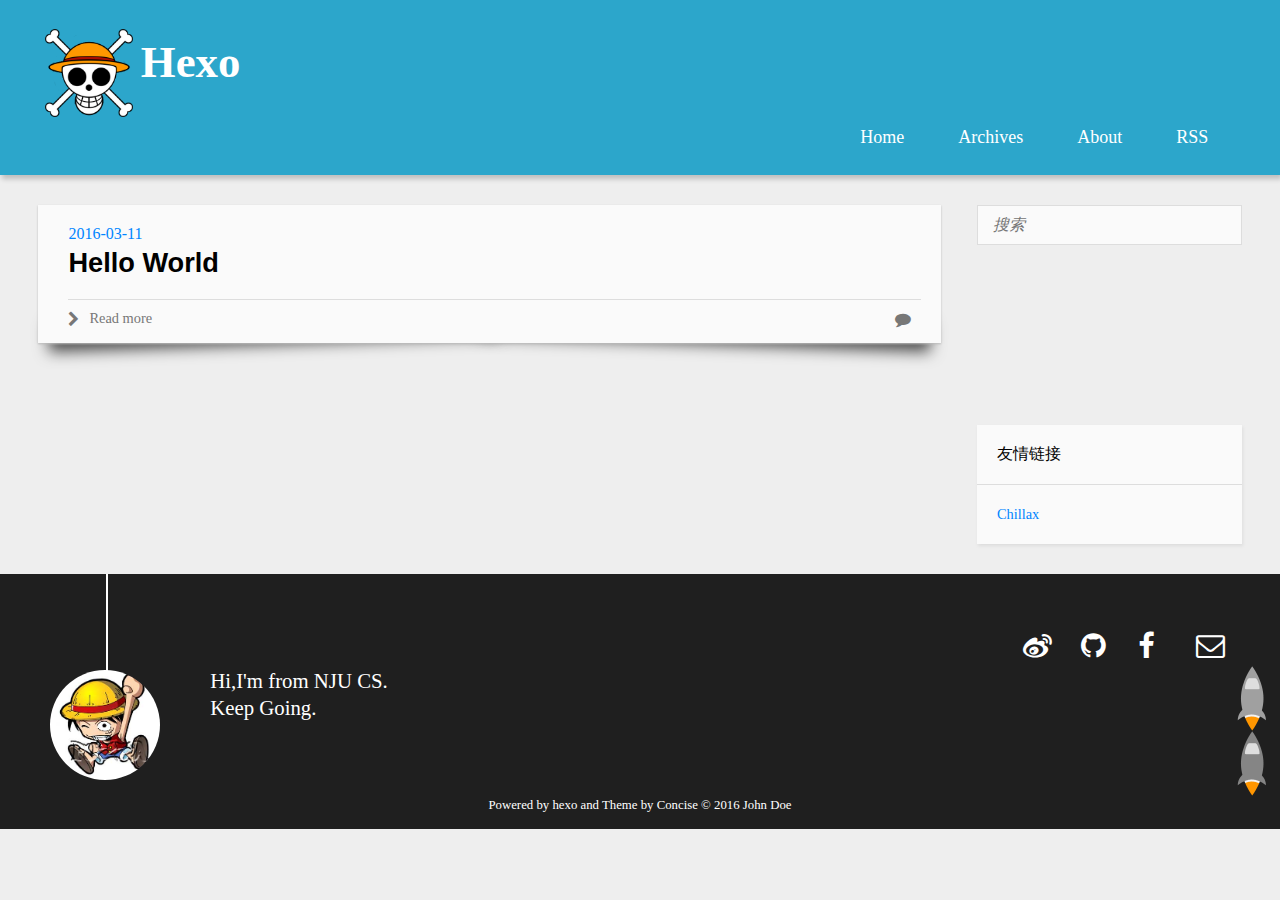
==== commit 0ca57756: "Site updated: 2016-03-14 22:10:50" ====
--- a/index.html
+++ b/index.html
@@ -143,8 +143,8 @@
 	
 	
 	<section class="info">
-		<p> Hi,I&#39;m the designer of this theme. <br/>
-			You can download this theme on my github.</p>
+		<p> Hi,I&#39;m from NJU CS. <br/>
+			Keep Going.</p>
 	</section>
 	 
 	<div class="social-font clearfix">
@@ -153,14 +153,14 @@
 		
 		
 		
-		<a href="https://github.com/huangjunhui" target="_blank" title="github"></a>
+		<a href="https://github.com/jiangxiaozhou" target="_blank" title="github"></a>
 		
 		
 		<a href="https://www.facebook.com/huangjunhui" target="_blank" title="facebook"></a>
 		
 		
 		
-		<a href="mailto:jhhuang1993@foxmail.com" target="_blank" class="icon-email" title="Email Me"></a>
+		<a href="mailto:jiangxiaozhou111@163.com" target="_blank" class="icon-email" title="Email Me"></a>
 		
 	</div>
 		<p class="copyright">Powered by <a href="http://hexo.io" target="_blank" title="hexo">hexo</a> and Theme by <a href="https://github.com/huangjunhui/concise" target="_blank" title="Concise">Concise</a> © 2016 
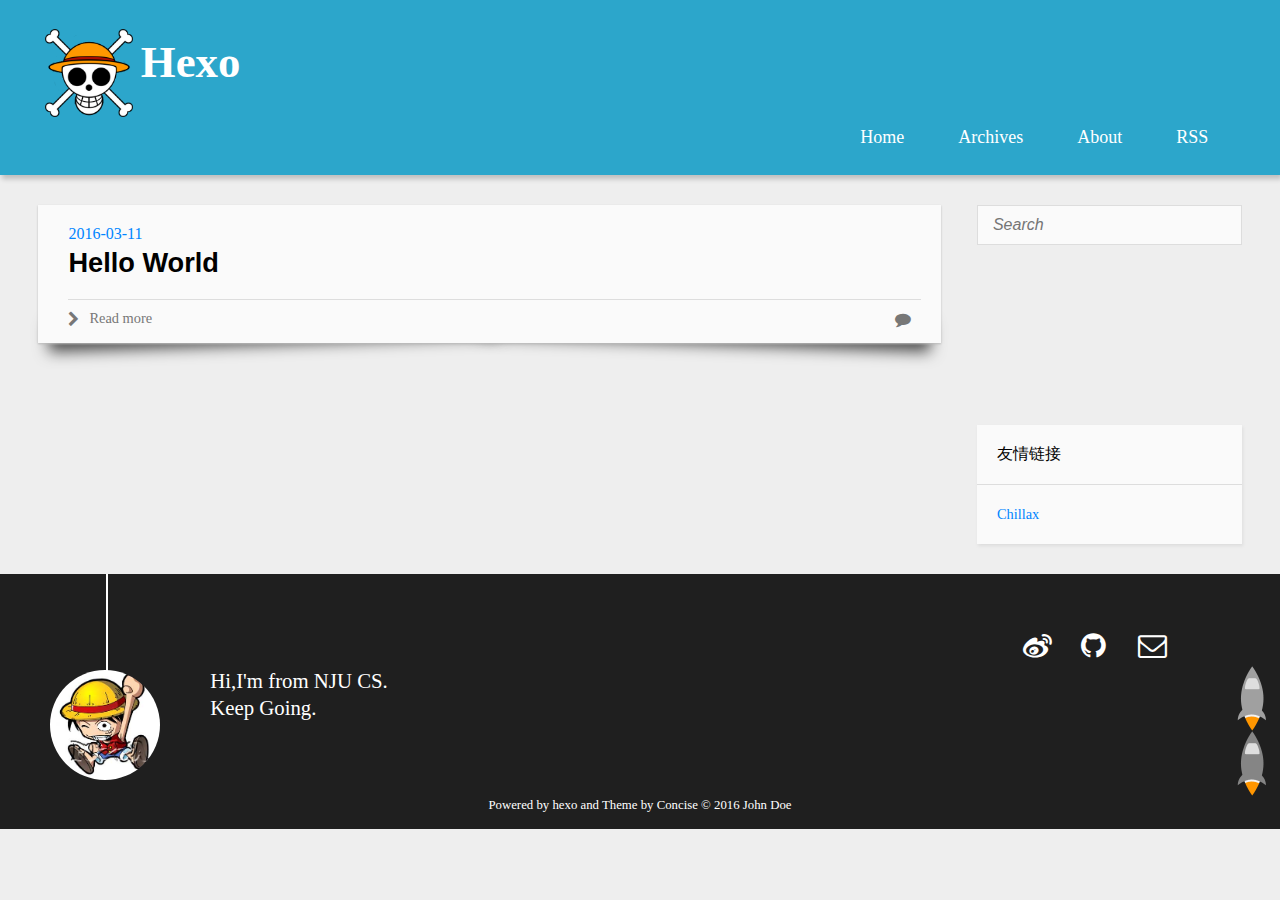
==== commit d3ad444a: "Site updated: 2016-03-14 22:26:09" ====
--- a/index.html
+++ b/index.html
@@ -114,7 +114,7 @@
     <aside id="sidebar" class="alignright">
   <div class="search">
   <form action="//google.com/search" method="get" accept-charset="utf-8">
-    <input type="search" name="q" results="0" placeholder="搜索">
+    <input type="search" name="q" results="0" placeholder="Search">
     <input type="hidden" name="q" value="site:yoursite.com">
   </form>
 </div>
@@ -149,14 +149,12 @@
 	 
 	<div class="social-font clearfix">
 		
-		<a href="http://weibo.com/1923610190" target="_blank" title="weibo"></a>
+		<a href="http://weibo.com/5515235236" target="_blank" title="weibo"></a>
 		
 		
 		
 		<a href="https://github.com/jiangxiaozhou" target="_blank" title="github"></a>
 		
-		
-		<a href="https://www.facebook.com/huangjunhui" target="_blank" title="facebook"></a>
 		
 		
 		
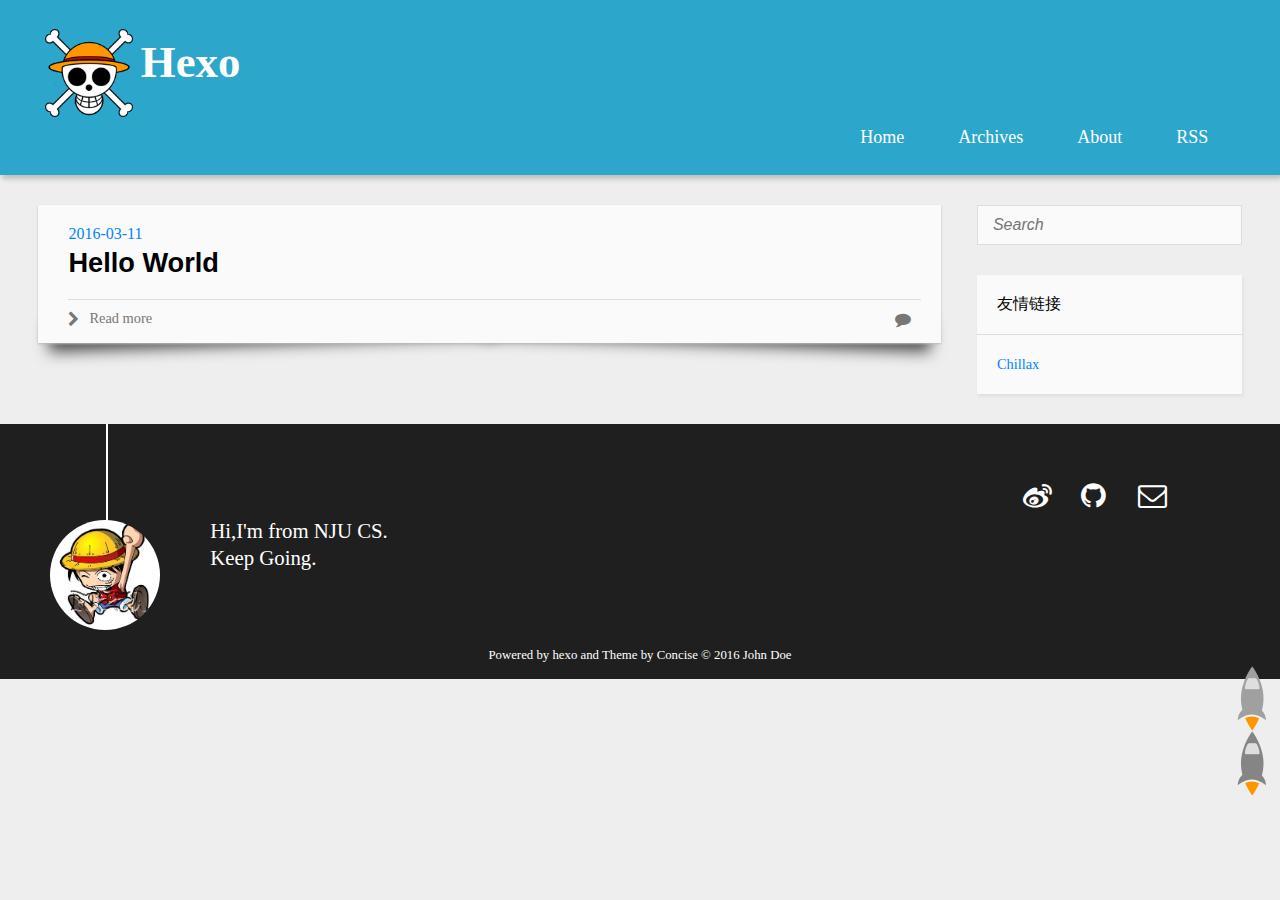
==== commit f708097e: "Site updated: 2016-03-14 22:27:57" ====
--- a/index.html
+++ b/index.html
@@ -123,8 +123,6 @@
 
   
 
-  <iframe width="100%" height="140" class="share_self"  frameborder="0" scrolling="no" src="http://widget.weibo.com/weiboshow/index.php?language=&width=0&height=550&fansRow=2&ptype=1&speed=0&skin=1&isTitle=1&noborder=1&isWeibo=0&isFans=0&uid=1923610190&verifier=6af5ad6a&colors=fafafa,fafafa,666666,0082cb,ecfbfd&dpc=1"></iframe>
-
   <div class="widget tag">
 <h3 class="title">友情链接</h3>
 <ul class="entry">
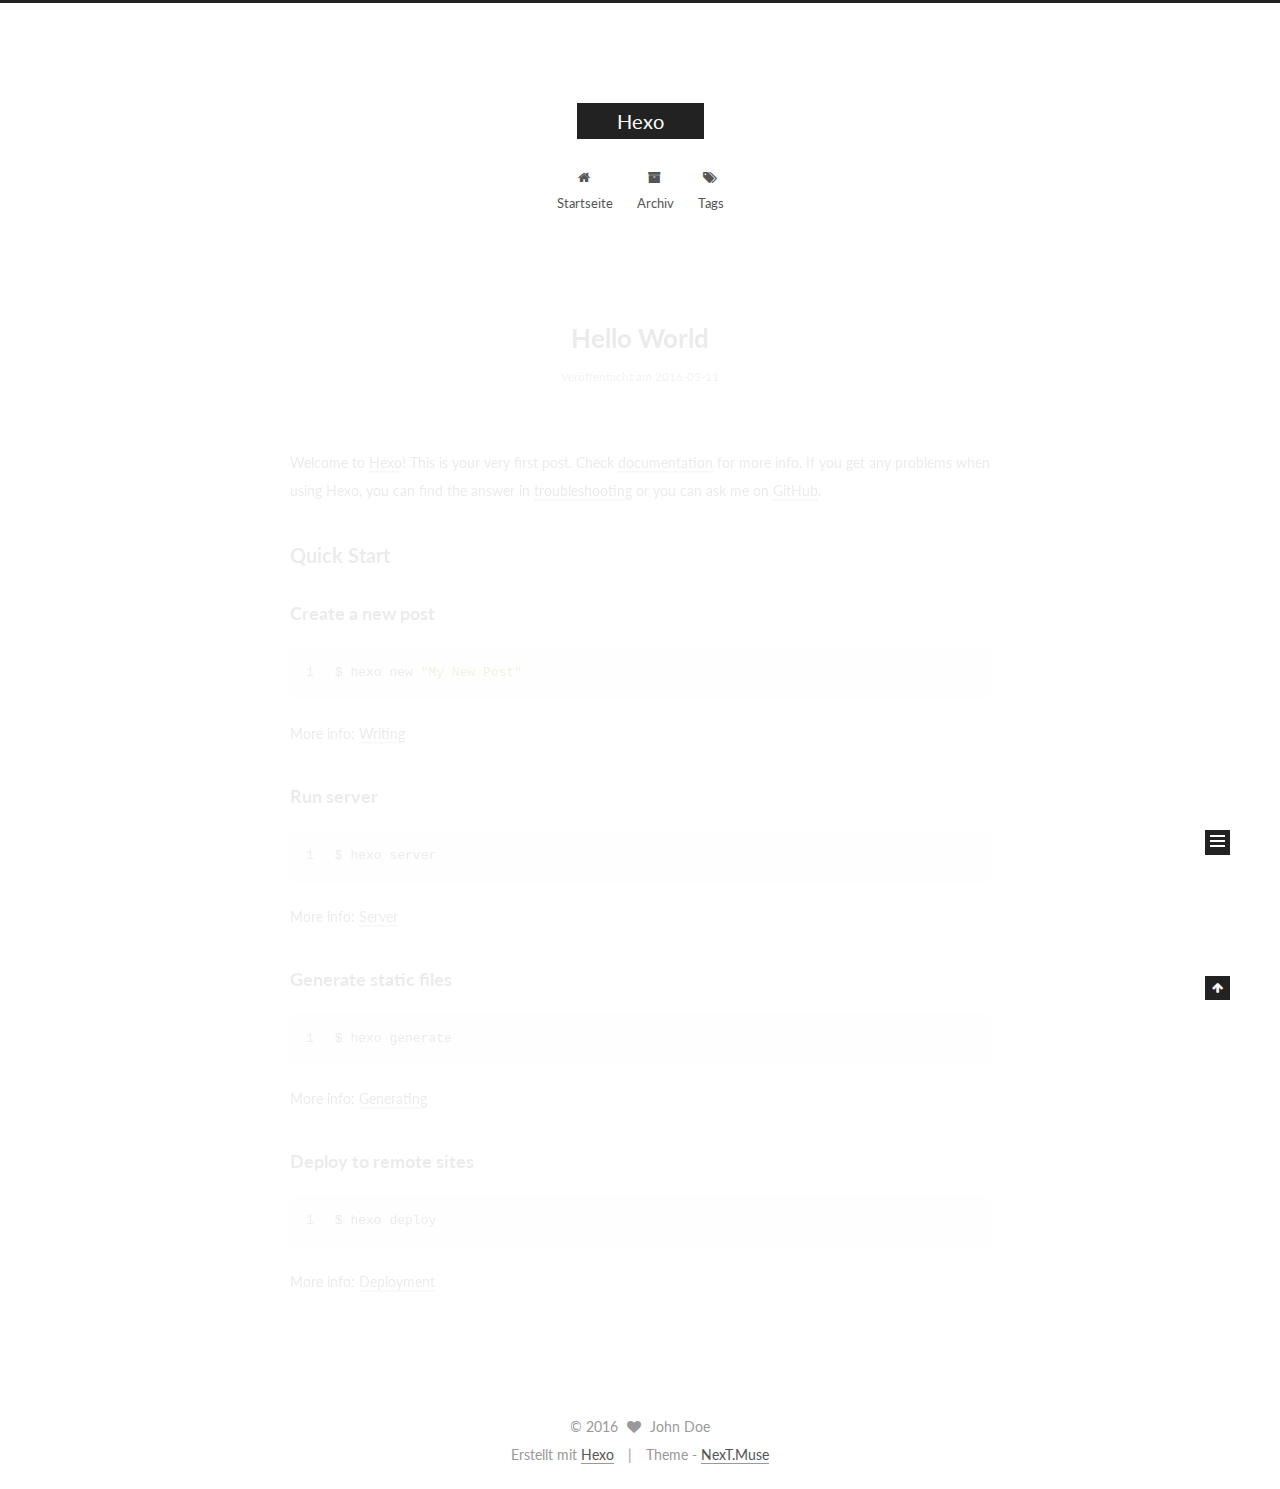
==== commit 7c4e1932: "Site updated: 2016-03-14 23:00:49" ====
--- a/index.html
+++ b/index.html
@@ -1,222 +1,461 @@
-
-
-<!DOCTYPE HTML>
-<html>
+<!doctype html>
+
+
+
+  
+
+
+<html class="theme-next muse use-motion">
 <head>
-  <meta charset="utf-8">
-  <script type="text/javascript" src="http://tajs.qq.com/stats?sId=44218032" charset="UTF-8"></script>
-  <script>
-	var _hmt = _hmt || [];
-	(function() {
-	  var hm = document.createElement("script");
-	  hm.src = "//hm.baidu.com/hm.js?7192fa361f5cabb11d8a22de41c1ba8f";
-	  var s = document.getElementsByTagName("script")[0]; 
-	  s.parentNode.insertBefore(hm, s);
-	})();
-	</script>
-  
-  <title>Hexo</title>
-  <meta name="author" content="John Doe">
-  
-  
-  <meta name="viewport" content="width=device-width, initial-scale=1, maximum-scale=1">
-
-  
-  <meta property="og:site_name" content="Hexo"/>
-
-  
-    <meta property="og:image" content="undefined"/>
-  
-
-  <link href="/imgs/favicon.ico" rel="icon" type="image/x-ico">
-  <link rel="alternate" href="/atom.xml" title="Hexo" type="application/atom+xml">
-  <link rel="stylesheet" href="/css/style.css" media="screen" type="text/css">
-  <!--[if lt IE 9]><script src="//html5shiv.googlecode.com/svn/trunk/html5.js"></script><![endif]-->
-  <script src="//libs.baidu.com/jquery/1.8.0/jquery.min.js"></script>
+  <meta charset="UTF-8"/>
+<meta http-equiv="X-UA-Compatible" content="IE=edge,chrome=1" />
+<meta name="viewport" content="width=device-width, initial-scale=1, maximum-scale=1"/>
+
+
+
+<meta http-equiv="Cache-Control" content="no-transform" />
+<meta http-equiv="Cache-Control" content="no-siteapp" />
+
+
+
+
+
+
+
+
+
+
+
+
+  <link href="/vendors/fancybox/source/jquery.fancybox.css?v=2.1.5" rel="stylesheet" type="text/css"/>
+
+
+
+
+  <link href="//fonts.googleapis.com/css?family=Lato:300,400,700,400italic&subset=latin,latin-ext" rel="stylesheet" type="text/css">
+
+
+
+<link href="/vendors/font-awesome/css/font-awesome.min.css?v=4.4.0" rel="stylesheet" type="text/css" />
+
+<link href="/css/main.css?v=0.5.0" rel="stylesheet" type="text/css" />
+
+
+  <meta name="keywords" content="Hexo, NexT" />
+
+
+
+
+
+
+
+
+  <link rel="shortcut icon" type="image/x-icon" href="/favicon.ico?v=0.5.0" />
+
+
+
+
+
+
+<meta name="description">
+<meta property="og:type" content="website">
+<meta property="og:title" content="Hexo">
+<meta property="og:url" content="http://yoursite.com/index.html">
+<meta property="og:site_name" content="Hexo">
+<meta property="og:description">
+<meta name="twitter:card" content="summary">
+<meta name="twitter:title" content="Hexo">
+<meta name="twitter:description">
+
+
+
+<script type="text/javascript" id="hexo.configuration">
+  var NexT = window.NexT || {};
+  var CONFIG = {
+    scheme: 'Muse',
+    sidebar: {"position":"left","display":"post"},
+    fancybox: true,
+    motion: true,
+    duoshuo: {
+      userId: 0,
+      author: 'Author'
+    }
+  };
+</script>
+
+  <title> Hexo </title>
 </head>
 
-
-<body>
-  <header><div>
-		
-			<div id="imglogo">
-				<a href="/"><img src="/imgs/logo.png" alt="Hexo" title="Hexo"/></a>
-			</div>
-			
-			<div id="textlogo">
-				<h1 class="site-name">Hexo</h1>
-				<h2 class="blog-motto"></h2>
-			</div>
-			<nav class="animated">
-				<ul>
-					
-						<li><a href="/">Home</a></li>
-					
-						<li><a href="/archives">Archives</a></li>
-					
-						<li><a href="/about">About</a></li>
-					
-					<li> <a href="/atom.xml">RSS</a> </li>
-				</ul>
-			</nav>			
+<body itemscope itemtype="http://schema.org/WebPage" lang="">
+
+  
+
+
+
+
+
+
+
+
+
+
+  
+  
+    
+  
+
+  <div class="container one-collumn sidebar-position-left 
+   page-home 
+ ">
+    <div class="headband"></div>
+
+    <header id="header" class="header" itemscope itemtype="http://schema.org/WPHeader">
+      <div class="header-inner"><div class="site-meta ">
+  
+
+  <div class="custom-logo-site-title">
+    <a href="/"  class="brand" rel="start">
+      <span class="logo-line-before"><i></i></span>
+      <span class="site-title">Hexo</span>
+      <span class="logo-line-after"><i></i></span>
+    </a>
+  </div>
+  <p class="site-subtitle"></p>
 </div>
-</header>
-  <div id="content" class="inner">
-    <div id="main-col" class="alignleft"><div id="wrapper">
-  <article class="post">
-  
-    <div class="gallery">
-  <div class="photoset">
+
+<div class="site-nav-toggle">
+  <button>
+    <span class="btn-bar"></span>
+    <span class="btn-bar"></span>
+    <span class="btn-bar"></span>
+  </button>
+</div>
+
+<nav class="site-nav">
+  
+
+  
+    <ul id="menu" class="menu">
+      
+        
+        <li class="menu-item menu-item-home">
+          <a href="/" rel="section">
+            
+              <i class="menu-item-icon fa fa-home fa-fw"></i> <br />
+            
+            Startseite
+          </a>
+        </li>
+      
+        
+        <li class="menu-item menu-item-archives">
+          <a href="/archives" rel="section">
+            
+              <i class="menu-item-icon fa fa-archive fa-fw"></i> <br />
+            
+            Archiv
+          </a>
+        </li>
+      
+        
+        <li class="menu-item menu-item-tags">
+          <a href="/tags" rel="section">
+            
+              <i class="menu-item-icon fa fa-tags fa-fw"></i> <br />
+            
+            Tags
+          </a>
+        </li>
+      
+
+      
+    </ul>
+  
+
+  
+</nav>
+
+ </div>
+    </header>
+
+    <main id="main" class="main">
+      <div class="main-inner">
+        <div class="content-wrap">
+          <div id="content" class="content">
+            
+  <section id="posts" class="posts-expand">
     
-      <img src="">
+      
+
+  
+  
+
+  
+  
+  
+
+  <article class="post post-type-normal " itemscope itemtype="http://schema.org/Article">
+
     
+      <header class="post-header">
+
+        
+        
+          <h1 class="post-title" itemprop="name headline">
+            
+            
+              
+                
+                <a class="post-title-link" href="/2016/03/11/hello-world/" itemprop="url">
+                  Hello World
+                </a>
+              
+            
+          </h1>
+        
+
+        <div class="post-meta">
+          <span class="post-time">
+            <span class="post-meta-item-icon">
+              <i class="fa fa-calendar-o"></i>
+            </span>
+            <span class="post-meta-item-text">Veröffentlicht am</span>
+            <time itemprop="dateCreated" datetime="2016-03-11T23:10:54+08:00" content="2016-03-11">
+              2016-03-11
+            </time>
+          </span>
+
+          
+
+          
+            
+          
+
+          
+
+          
+          
+
+        </div>
+      </header>
+    
+
+
+    <div class="post-body" itemprop="articleBody">
+
+      
+      
+
+      
+        
+          
+            <p>Welcome to <a href="https://hexo.io/" target="_blank" rel="external">Hexo</a>! This is your very first post. Check <a href="https://hexo.io/docs/" target="_blank" rel="external">documentation</a> for more info. If you get any problems when using Hexo, you can find the answer in <a href="https://hexo.io/docs/troubleshooting.html" target="_blank" rel="external">troubleshooting</a> or you can ask me on <a href="https://github.com/hexojs/hexo/issues" target="_blank" rel="external">GitHub</a>.</p>
+<h2 id="Quick-Start"><a href="#Quick-Start" class="headerlink" title="Quick Start"></a>Quick Start</h2><h3 id="Create-a-new-post"><a href="#Create-a-new-post" class="headerlink" title="Create a new post"></a>Create a new post</h3><figure class="highlight bash"><table><tr><td class="gutter"><pre><span class="line">1</span><br></pre></td><td class="code"><pre><span class="line">$ hexo new <span class="string">"My New Post"</span></span><br></pre></td></tr></table></figure>
+<p>More info: <a href="https://hexo.io/docs/writing.html" target="_blank" rel="external">Writing</a></p>
+<h3 id="Run-server"><a href="#Run-server" class="headerlink" title="Run server"></a>Run server</h3><figure class="highlight bash"><table><tr><td class="gutter"><pre><span class="line">1</span><br></pre></td><td class="code"><pre><span class="line">$ hexo server</span><br></pre></td></tr></table></figure>
+<p>More info: <a href="https://hexo.io/docs/server.html" target="_blank" rel="external">Server</a></p>
+<h3 id="Generate-static-files"><a href="#Generate-static-files" class="headerlink" title="Generate static files"></a>Generate static files</h3><figure class="highlight bash"><table><tr><td class="gutter"><pre><span class="line">1</span><br></pre></td><td class="code"><pre><span class="line">$ hexo generate</span><br></pre></td></tr></table></figure>
+<p>More info: <a href="https://hexo.io/docs/generating.html" target="_blank" rel="external">Generating</a></p>
+<h3 id="Deploy-to-remote-sites"><a href="#Deploy-to-remote-sites" class="headerlink" title="Deploy to remote sites"></a>Deploy to remote sites</h3><figure class="highlight bash"><table><tr><td class="gutter"><pre><span class="line">1</span><br></pre></td><td class="code"><pre><span class="line">$ hexo deploy</span><br></pre></td></tr></table></figure>
+<p>More info: <a href="https://hexo.io/docs/deployment.html" target="_blank" rel="external">Deployment</a></p>
+
+          
+        
+      
+    </div>
+
+    <div>
+      
+    </div>
+
+    <footer class="post-footer">
+      
+
+      
+
+      
+      
+        <div class="post-eof"></div>
+      
+    </footer>
+  </article>
+
+
+    
+  </section>
+
+  
+
+
+          </div>
+          
+
+
+          
+
+        </div>
+        
+          
+  
+  <div class="sidebar-toggle">
+    <div class="sidebar-toggle-line-wrap">
+      <span class="sidebar-toggle-line sidebar-toggle-line-first"></span>
+      <span class="sidebar-toggle-line sidebar-toggle-line-middle"></span>
+      <span class="sidebar-toggle-line sidebar-toggle-line-last"></span>
+    </div>
   </div>
-  <div class="control">
-    <div class="prev"></div>
-    <div class="next"></div>
+
+  <aside id="sidebar" class="sidebar">
+    <div class="sidebar-inner">
+
+      
+
+      
+
+      <section class="site-overview sidebar-panel  sidebar-panel-active ">
+        <div class="site-author motion-element" itemprop="author" itemscope itemtype="http://schema.org/Person">
+          <img class="site-author-image" itemprop="image"
+               src="/images/default_avatar.jpg"
+               alt="John Doe" />
+          <p class="site-author-name" itemprop="name">John Doe</p>
+          <p class="site-description motion-element" itemprop="description"></p>
+        </div>
+        <nav class="site-state motion-element">
+          <div class="site-state-item site-state-posts">
+            <a href="/archives">
+              <span class="site-state-item-count">1</span>
+              <span class="site-state-item-name">Artikel</span>
+            </a>
+          </div>
+
+          
+
+          
+
+        </nav>
+
+        
+
+        <div class="links-of-author motion-element">
+          
+        </div>
+
+        
+        
+
+        
+        <div class="links-of-blogroll motion-element">
+          
+        </div>
+
+      </section>
+
+      
+
+    </div>
+  </aside>
+
+
+        
+      </div>
+    </main>
+
+    <footer id="footer" class="footer">
+      <div class="footer-inner">
+        <div class="copyright" >
+  
+  &copy; 
+  <span itemprop="copyrightYear">2016</span>
+  <span class="with-love">
+    <i class="fa fa-heart"></i>
+  </span>
+  <span class="author" itemprop="copyrightHolder">John Doe</span>
+</div>
+
+<div class="powered-by">
+  Erstellt mit  <a class="theme-link" href="http://hexo.io">Hexo</a>
+</div>
+
+<div class="theme-info">
+  Theme -
+  <a class="theme-link" href="https://github.com/iissnan/hexo-theme-next">
+    NexT.Muse
+  </a>
+</div>
+
+
+
+      </div>
+    </footer>
+
+    <div class="back-to-top">
+      <i class="fa fa-arrow-up"></i>
+    </div>
   </div>
-</div>
-  
-  <div class="post-content">
-    <header>
-      
-        <time datetime="2016-03-11T15:10:54.000Z"><a href="/2016/03/11/hello-world/">2016-03-11</a></time>
-      
-      
-  
-    <h1 class="title"><a href="/2016/03/11/hello-world/">Hello World</a></h1>
-  
-
-    </header>
-    <div class="entry">
-		 
-    </div>
-    <footer>
-		<div class="alignleft">
-		<a href="/2016/03/11/hello-world/#more" class="more-link">Read more</a>
-		</div>
-		
-		<div class="comments-count">
-			
-			<a href="/2016/03/11/hello-world/#comment" class="ds-thread-count icon-comment" data-thread-key="2016/03/11/hello-world/" data-count-type="comments"></a>
-			
-		</div>
-		
-        <div class="clearfix"></div>
-    </footer>
-  </div>
-</article>
-
-
-
-
-</div></div>
-    <aside id="sidebar" class="alignright">
-  <div class="search">
-  <form action="//google.com/search" method="get" accept-charset="utf-8">
-    <input type="search" name="q" results="0" placeholder="Search">
-    <input type="hidden" name="q" value="site:yoursite.com">
-  </form>
-</div>
-
-  
-
-  
-
-  <div class="widget tag">
-<h3 class="title">友情链接</h3>
-<ul class="entry">
-<li><a href="http://opiece.me" title="Chillax's Blog" target="_blank">Chillax</a></li>
-</ul>
-</div>
-</aside>
-    <div class="clearfix"></div>
-  </div>
-  <footer id="footer"><div id="footer" >
-	
-	<div class="line">
-		<span></span>
-		<div class="author"></div>
-	</div>
-	
-	
-	<section class="info">
-		<p> Hi,I&#39;m from NJU CS. <br/>
-			Keep Going.</p>
-	</section>
-	 
-	<div class="social-font clearfix">
-		
-		<a href="http://weibo.com/5515235236" target="_blank" title="weibo"></a>
-		
-		
-		
-		<a href="https://github.com/jiangxiaozhou" target="_blank" title="github"></a>
-		
-		
-		
-		
-		<a href="mailto:jiangxiaozhou111@163.com" target="_blank" class="icon-email" title="Email Me"></a>
-		
-	</div>
-		<p class="copyright">Powered by <a href="http://hexo.io" target="_blank" title="hexo">hexo</a> and Theme by <a href="https://github.com/huangjunhui/concise" target="_blank" title="Concise">Concise</a> © 2016 
-		
-		<a href="http://yoursite.com/about" target="_blank" title="John Doe">John Doe</a>
-		
-		</p>
-</div>
-</footer>
-  <script src="//libs.baidu.com/jquery/2.0.3/jquery.min.js"></script>
-<script src="/js/jquery.imagesloaded.min.js"></script>
-<script src="/js/gallery.js"></script>
-<script src="/js/counter.js"></script>
-
-
-
-
-<link rel="stylesheet" href="/fancybox/jquery.fancybox.css" media="screen" type="text/css">
-<script src="/fancybox/jquery.fancybox.pack.js"></script>
+
+  
+
+
+  
+
+
+
+
 <script type="text/javascript">
-(function($){
-  $('.fancybox').fancybox();
-})(jQuery);
+  if (Object.prototype.toString.call(window.Promise) !== '[object Function]') {
+    window.Promise = null;
+  }
 </script>
 
-<div id="totop" style="position:fixed;bottom:100px;right:10px;cursor: pointer;">
-<a title="返回顶部"><img src="/imgs/scrollup.png"/></a>
-</div>
-<script src="/js/totop.js"></script>
-<!-- mathjax config similar to math.stackexchange -->
-
-<script type="text/x-mathjax-config">
-  MathJax.Hub.Config({
-    tex2jax: {
-      inlineMath: [ ['$','$'], ["\\(","\\)"] ],
-      processEscapes: true
-    }
-  });
-</script>
-
-<script type="text/x-mathjax-config">
-    MathJax.Hub.Config({
-      tex2jax: {
-        skipTags: ['script', 'noscript', 'style', 'textarea', 'pre', 'code']
-      }
-    });
-</script>
-
-<script type="text/x-mathjax-config">
-    MathJax.Hub.Queue(function() {
-        var all = MathJax.Hub.getAllJax(), i;
-        for(i=0; i < all.length; i += 1) {
-            all[i].SourceElement().parentNode.className += ' has-jax';
-        }
-    });
-</script>
-
-<script type="text/javascript" src="http://cdn.mathjax.org/mathjax/latest/MathJax.js?config=TeX-AMS-MML_HTMLorMML">
-</script>
+
+  <script type="text/javascript" src="/vendors/jquery/index.js?v=2.1.3"></script>
+
+  <script type="text/javascript" src="/vendors/fastclick/lib/fastclick.min.js?v=1.0.6"></script>
+
+  <script type="text/javascript" src="/vendors/jquery_lazyload/jquery.lazyload.js?v=1.9.7"></script>
+
+  <script type="text/javascript" src="/vendors/velocity/velocity.min.js"></script>
+
+  <script type="text/javascript" src="/vendors/velocity/velocity.ui.min.js"></script>
+
+  <script type="text/javascript" src="/vendors/fancybox/source/jquery.fancybox.pack.js"></script>
+
+
+  
+
+
+  <script type="text/javascript" src="/js/src/utils.js?v=0.5.0"></script>
+
+  <script type="text/javascript" src="/js/src/motion.js?v=0.5.0"></script>
+
+
+
+  
+  
+
+  
+
+  
+
+
+  <script type="text/javascript" src="/js/src/bootstrap.js?v=0.5.0"></script>
+
+
+
+  
+
+
+
+  
+
+
+
+  
+  
+  
+
+  
+
+
 </body>
 </html>
-
-
--- a/css/main.css
+++ b/css/main.css
@@ -0,0 +1,2176 @@
+/* normalize.css v3.0.2 | MIT License | git.io/normalize */
+html {
+  font-family: sans-serif; /* 1 */
+  -ms-text-size-adjust: 100%; /* 2 */
+  -webkit-text-size-adjust: 100%; /* 2 */
+}
+body {
+  margin: 0;
+}
+article,
+aside,
+details,
+figcaption,
+figure,
+footer,
+header,
+hgroup,
+main,
+menu,
+nav,
+section,
+summary {
+  display: block;
+}
+audio,
+canvas,
+progress,
+video {
+  display: inline-block; /* 1 */
+  vertical-align: baseline; /* 2 */
+}
+audio:not([controls]) {
+  display: none;
+  height: 0;
+}
+[hidden],
+template {
+  display: none;
+}
+a {
+  background-color: transparent;
+}
+a:active,
+a:hover {
+  outline: 0;
+}
+abbr[title] {
+  border-bottom: 1px dotted;
+}
+b,
+strong {
+  font-weight: bold;
+}
+dfn {
+  font-style: italic;
+}
+h1 {
+  font-size: 2em;
+  margin: 0.67em 0;
+}
+mark {
+  background: #ff0;
+  color: #000;
+}
+small {
+  font-size: 80%;
+}
+sub,
+sup {
+  font-size: 75%;
+  line-height: 0;
+  position: relative;
+  vertical-align: baseline;
+}
+sup {
+  top: -0.5em;
+}
+sub {
+  bottom: -0.25em;
+}
+img {
+  border: 0;
+}
+svg:not(:root) {
+  overflow: hidden;
+}
+figure {
+  margin: 1em 40px;
+}
+hr {
+  -moz-box-sizing: content-box;
+  box-sizing: content-box;
+  height: 0;
+}
+pre {
+  overflow: auto;
+}
+code,
+kbd,
+pre,
+samp {
+  font-family: monospace, monospace;
+  font-size: 1em;
+}
+button,
+input,
+optgroup,
+select,
+textarea {
+  color: inherit; /* 1 */
+  font: inherit; /* 2 */
+  margin: 0; /* 3 */
+}
+button {
+  overflow: visible;
+}
+button,
+select {
+  text-transform: none;
+}
+button,
+html input[type="button"],
+input[type="reset"],
+input[type="submit"] {
+  -webkit-appearance: button; /* 2 */
+  cursor: pointer; /* 3 */
+}
+button[disabled],
+html input[disabled] {
+  cursor: default;
+}
+button::-moz-focus-inner,
+input::-moz-focus-inner {
+  border: 0;
+  padding: 0;
+}
+input {
+  line-height: normal;
+}
+input[type="checkbox"],
+input[type="radio"] {
+  box-sizing: border-box; /* 1 */
+  padding: 0; /* 2 */
+}
+input[type="number"]::-webkit-inner-spin-button,
+input[type="number"]::-webkit-outer-spin-button {
+  height: auto;
+}
+input[type="search"] {
+  -webkit-appearance: textfield; /* 1 */
+  -moz-box-sizing: content-box;
+  -webkit-box-sizing: content-box; /* 2 */
+  box-sizing: content-box;
+}
+input[type="search"]::-webkit-search-cancel-button,
+input[type="search"]::-webkit-search-decoration {
+  -webkit-appearance: none;
+}
+fieldset {
+  border: 1px solid #c0c0c0;
+  margin: 0 2px;
+  padding: 0.35em 0.625em 0.75em;
+}
+legend {
+  border: 0; /* 1 */
+  padding: 0; /* 2 */
+}
+textarea {
+  overflow: auto;
+}
+optgroup {
+  font-weight: bold;
+}
+table {
+  border-collapse: collapse;
+  border-spacing: 0;
+}
+td,
+th {
+  padding: 0;
+}
+::selection {
+  background: #262a30;
+  color: #fff;
+}
+body {
+  position: relative;
+  font-family: Lato, "PingFang SC", "Microsoft YaHei", sans-serif;
+  font-size: 14px;
+  line-height: 2;
+  color: #555;
+  background: #fff;
+}
+@media (max-width: 767px) {
+  body {
+    padding-right: 0 !important;
+  }
+}
+@media (min-width: 768px) and (max-width: 991px) {
+  body {
+    padding-right: 0 !important;
+  }
+}
+@media (min-width: 1600px) {
+  body {
+    font-size: 16px;
+  }
+}
+h1,
+h2,
+h3,
+h4,
+h5,
+h6 {
+  margin: 0;
+  padding: 0;
+  font-weight: bold;
+  line-height: 1.5;
+  font-family: Lato, "PingFang SC", "Microsoft YaHei", sans-serif;
+}
+h2,
+h3,
+h4,
+h5,
+h6 {
+  margin: 20px 0 15px;
+}
+h1 {
+  font-size: 22px;
+}
+@media (max-width: 767px) {
+  h1 {
+    font-size: 18px;
+  }
+}
+h2 {
+  font-size: 20px;
+}
+@media (max-width: 767px) {
+  h2 {
+    font-size: 16px;
+  }
+}
+h3 {
+  font-size: 18px;
+}
+@media (max-width: 767px) {
+  h3 {
+    font-size: 14px;
+  }
+}
+h4 {
+  font-size: 16px;
+}
+@media (max-width: 767px) {
+  h4 {
+    font-size: 12px;
+  }
+}
+h5 {
+  font-size: 14px;
+}
+@media (max-width: 767px) {
+  h5 {
+    font-size: 10px;
+  }
+}
+h6 {
+  font-size: 12px;
+}
+@media (max-width: 767px) {
+  h6 {
+    font-size: 8px;
+  }
+}
+p {
+  margin: 0 0 25px 0;
+}
+a {
+  color: #555;
+  text-decoration: none;
+  border-bottom: 1px solid #999;
+  word-wrap: break-word;
+}
+a:hover {
+  color: #222;
+  border-bottom-color: #222;
+}
+ul {
+  list-style: none;
+}
+blockquote {
+  margin: 0;
+  padding: 0;
+}
+img {
+  display: block;
+  margin: auto;
+  max-width: 100%;
+  height: auto;
+}
+hr {
+  margin: 40px 0;
+  height: 3px;
+  border: none;
+  background-color: #ddd;
+  background-image: repeating-linear-gradient(-45deg, #fff, #fff 4px, transparent 4px, transparent 8px);
+}
+blockquote {
+  padding: 0 15px;
+  color: #666;
+  border-left: 4px solid #ddd;
+}
+blockquote cite::before {
+  content: "-";
+  padding: 0 5px;
+}
+dt {
+  font-weight: 700;
+}
+dd {
+  margin: 0;
+  padding: 0;
+}
+.text-left {
+  text-align: left;
+}
+.text-center {
+  text-align: center;
+}
+.text-right {
+  text-align: right;
+}
+.text-justify {
+  text-align: justify;
+}
+.text-nowrap {
+  white-space: nowrap;
+}
+.text-lowercase {
+  text-transform: lowercase;
+}
+.text-uppercase {
+  text-transform: uppercase;
+}
+.text-capitalize {
+  text-transform: capitalize;
+}
+.center-block {
+  display: block;
+  margin-left: auto;
+  margin-right: auto;
+}
+.clearfix:before,
+.clearfix:after {
+  content: " ";
+  display: table;
+}
+.clearfix:after {
+  clear: both;
+}
+.pullquote {
+  width: 45%;
+}
+.pullquote.left {
+  float: left;
+  margin-left: 5px;
+  margin-right: 10px;
+}
+.pullquote.right {
+  float: right;
+  margin-left: 10px;
+  margin-right: 5px;
+}
+.highlight table,
+.gist table {
+  width: auto;
+}
+.highlight table td,
+.gist table td {
+  border: none;
+}
+.highlight a,
+.gist a {
+  color: #222 !important;
+  text-decoration: none !important;
+}
+.affix.affix.affix {
+  position: fixed;
+}
+.translation {
+  margin-top: -20px;
+  font-size: 14px;
+  color: #999;
+}
+.use-motion .motion-element {
+  opacity: 0;
+}
+#local-search-input {
+  padding: 3px;
+  border: none;
+  text-indent: 14px;
+  border-radius: 0;
+  width: 140px;
+  outline: none;
+  border-bottom: 1px solid #999;
+  background: inherit;
+  opacity: 0.5;
+}
+#local-search-input:focus {
+  opacity: 1;
+}
+.search-icon {
+  position: absolute;
+  top: 9px;
+}
+table {
+  margin: 20px 0;
+  width: 100%;
+  border-collapse: collapse;
+  border-spacing: 0;
+  border: 1px solid #ddd;
+  font-size: 14px;
+  table-layout: fixed;
+  word-wrap: break-word;
+}
+table>tbody>tr:nth-of-type(odd) {
+  background-color: #f9f9f9;
+}
+table>tbody>tr:hover {
+  background-color: #f5f5f5;
+}
+caption,
+th,
+td {
+  padding: 8px;
+  text-align: left;
+  vertical-align: middle;
+  font-weight: normal;
+}
+th,
+td {
+  border-bottom: 3px solid #ddd;
+  border-right: 1px solid #eee;
+}
+th {
+  padding-bottom: 10px;
+  font-weight: 700;
+}
+td {
+  border-bottom-width: 1px;
+}
+html,
+body {
+  height: 100%;
+}
+.container {
+  position: relative;
+  min-height: 100%;
+}
+.header-inner {
+  margin: 0 auto;
+  padding: 100px 0 70px;
+  width: 700px;
+}
+@media (min-width: 1600px) {
+  .container .header-inner {
+    width: 900px;
+  }
+}
+.main {
+  padding-bottom: 150px;
+}
+.main-inner {
+  margin: 0 auto;
+  width: 700px;
+}
+@media (min-width: 1600px) {
+  .container .main-inner {
+    width: 900px;
+  }
+}
+.footer {
+  position: absolute;
+  left: 0;
+  bottom: 0;
+  width: 100%;
+  min-height: 50px;
+}
+.footer-inner {
+  box-sizing: border-box;
+  margin: 20px auto;
+  width: 700px;
+}
+@media (min-width: 1600px) {
+  .container .footer-inner {
+    width: 900px;
+  }
+}
+pre,
+.highlight {
+  background: #f7f7f7;
+  margin: 20px 0;
+  padding: 15px;
+  overflow: auto;
+  font-size: 13px;
+  color: #4d4d4c;
+  line-height: 1.6;
+}
+.highlight .gutter pre,
+.gist .gist-file .gist-data .line-numbers {
+  color: #666;
+}
+pre,
+code {
+  font-family: "Input Mono", "PT Mono", Consolas, Monaco, Menlo, monospace;
+}
+code {
+  word-break: break-all;
+  background: #eee;
+  text-shadow: 0 1px #fff;
+  padding: 0 0.3em;
+}
+pre code {
+  background: none;
+  text-shadow: none;
+  padding: 0;
+}
+.highlight pre {
+  border: none;
+  margin: 0;
+  padding: 1px;
+}
+.highlight table {
+  margin: 0;
+  width: auto;
+  border: none;
+}
+.highlight td {
+  border: none;
+  padding: 0;
+}
+.highlight figcaption {
+  font-size: 0.85em;
+  color: #8e908c;
+  line-height: 1em;
+  margin-bottom: 1em;
+}
+.highlight figcaption:before,
+.highlight figcaption:after {
+  content: " ";
+  display: table;
+}
+.highlight figcaption:after {
+  clear: both;
+}
+.highlight figcaption a {
+  float: right;
+}
+.highlight .gutter pre {
+  text-align: right;
+  padding-right: 20px;
+}
+.highlight .line {
+  height: 20px;
+}
+.gist {
+  margin: 20px 0;
+  border-style: solid;
+  border-color: #ccc;
+  border-width: 1px 0;
+  background: #f7f7f7;
+  padding: 15px 40px 15px 15px;
+}
+.gist .gist-file {
+  border: none;
+  font-family: "Input Mono", "PT Mono", Consolas, Monaco, Menlo, monospace;
+  margin: 0;
+}
+.gist .gist-file .gist-data {
+  background: none;
+  border: none;
+}
+.gist .gist-file .gist-data .line-numbers {
+  background: none;
+  border: none;
+  padding: 0 20px 0 0;
+}
+.gist .gist-file .gist-data .line-data {
+  padding: 0 !important;
+}
+.gist .gist-file .highlight {
+  margin: 0;
+  padding: 0;
+  border: none;
+}
+.gist .gist-file .gist-meta {
+  background: #f7f7f7;
+  color: #8e908c;
+  font: 13px Lato, "PingFang SC", "Microsoft YaHei", sans-serif;
+  text-shadow: 0 0;
+  padding: 0;
+  margin-top: 1em;
+  margin-left: 40px;
+}
+.gist .gist-file .gist-meta a {
+  color: color-link;
+  font-weight: normal;
+}
+.gist .gist-file .gist-meta a:hover {
+  text-decoration: underline;
+}
+pre .comment {
+  color: #8e908c;
+}
+pre .variable,
+pre .attribute,
+pre .tag,
+pre .regexp,
+pre .ruby .constant,
+pre .xml .tag .title,
+pre .xml .pi,
+pre .xml .doctype,
+pre .html .doctype,
+pre .css .id,
+pre .css .class,
+pre .css .pseudo {
+  color: #c82829;
+}
+pre .number,
+pre .preprocessor,
+pre .built_in,
+pre .literal,
+pre .params,
+pre .constant {
+  color: #f5871f;
+}
+pre .ruby .class .title,
+pre .css .rules .attribute {
+  color: #718c00;
+}
+pre .string,
+pre .value,
+pre .inheritance,
+pre .header,
+pre .ruby .symbol,
+pre .xml .cdata {
+  color: #718c00;
+}
+pre .title,
+pre .css .hexcolor {
+  color: #3e999f;
+}
+pre .function,
+pre .python .decorator,
+pre .python .title,
+pre .ruby .function .title,
+pre .ruby .title .keyword,
+pre .perl .sub,
+pre .javascript .title,
+pre .coffeescript .title {
+  color: #4271ae;
+}
+pre .keyword,
+pre .javascript .function {
+  color: #8959a8;
+}
+.full-image.full-image.full-image {
+  border: none;
+  max-width: 100%;
+  width: auto;
+  margin: 20px auto;
+}
+@media (min-width: 992px) {
+  .full-image.full-image.full-image {
+    max-width: none;
+    width: 126%;
+    margin: 0 -13%;
+  }
+}
+.blockquote-center,
+.page-home .post-type-quote blockquote,
+.page-post-detail .post-type-quote blockquote {
+  position: relative;
+  margin: 40px 0;
+  padding: 0;
+  border-left: none;
+  text-align: center;
+}
+.blockquote-center::before,
+.page-home .post-type-quote blockquote::before,
+.page-post-detail .post-type-quote blockquote::before,
+.blockquote-center::after,
+.page-home .post-type-quote blockquote::after,
+.page-post-detail .post-type-quote blockquote::after {
+  position: absolute;
+  content: ' ';
+  display: block;
+  width: 100%;
+  height: 24px;
+  opacity: 0.2;
+  background-repeat: no-repeat;
+  background-position: 0 -6px;
+  background-size: 22px 22px;
+}
+.blockquote-center::before,
+.page-home .post-type-quote blockquote::before,
+.page-post-detail .post-type-quote blockquote::before {
+  top: -20px;
+  background-image: url("../images/quote-l.svg");
+  border-top: 1px solid #ccc;
+}
+.blockquote-center::after,
+.page-home .post-type-quote blockquote::after,
+.page-post-detail .post-type-quote blockquote::after {
+  bottom: -20px;
+  background-image: url("../images/quote-r.svg");
+  border-bottom: 1px solid #ccc;
+  background-position: 100% 8px;
+}
+.blockquote-center p,
+.page-home .post-type-quote blockquote p,
+.page-post-detail .post-type-quote blockquote p,
+.blockquote-center div,
+.page-home .post-type-quote blockquote div,
+.page-post-detail .post-type-quote blockquote div {
+  text-align: center;
+}
+.post .post-body .group-picture img {
+  box-sizing: border-box;
+  padding: 0 3px;
+  border: none;
+}
+.post .group-picture-row {
+  overflow: hidden;
+  margin-top: 6px;
+}
+.post .group-picture-row:first-child {
+  margin-top: 0;
+}
+.post .group-picture-column {
+  float: left;
+}
+.page-post-detail .post-body .group-picture-column {
+  float: none;
+  margin-top: 10px;
+  width: auto !important;
+}
+.page-post-detail .post-body .group-picture-column img {
+  margin: 0 auto;
+}
+.page-archive .group-picture-container {
+  overflow: hidden;
+}
+.page-archive .group-picture-row {
+  float: left;
+}
+.page-archive .group-picture-row:first-child {
+  margin-top: 6px;
+}
+.page-archive .group-picture-column {
+  max-width: 150px;
+  max-height: 150px;
+}
+.btn {
+  display: inline-block;
+  padding: 0 20px;
+  font-size: 14px;
+  color: #fff;
+  background: #222;
+  border: 2px solid #222;
+  text-decoration: none;
+  border-radius: 0;
+  transition-property: background-color;
+  transition-duration: 0.2s;
+  transition-timing-function: ease-in-out;
+  transition-delay: 0s;
+}
+.btn:hover,
+.post-more-link .btn:hover {
+  border-color: #222;
+  color: #222;
+  background: #fff;
+}
+.btn-bar {
+  display: block;
+  width: 22px;
+  height: 2px;
+  background: #555;
+  border-radius: 1px;
+}
+.btn-bar+.btn-bar {
+  margin-top: 4px;
+}
+.pagination {
+  margin: 120px 0 40px;
+  text-align: center;
+  border-top: 1px solid #eee;
+}
+.page-number-basic,
+.pagination .prev,
+.pagination .next,
+.pagination .page-number,
+.pagination .space {
+  display: inline-block;
+  position: relative;
+  top: -1px;
+  margin: 0 10px;
+  padding: 0 10px;
+  line-height: 30px;
+}
+@media (max-width: 767px) {
+  .page-number-basic,
+  .pagination .prev,
+  .pagination .next,
+  .pagination .page-number,
+  .pagination .space {
+    margin: 0 5px;
+  }
+}
+.pagination .prev,
+.pagination .next,
+.pagination .page-number {
+  border-bottom: 0;
+  border-top: 1px solid #eee;
+  transition-property: border-color;
+  transition-duration: 0.2s;
+  transition-timing-function: ease-in-out;
+  transition-delay: 0s;
+}
+.pagination .prev:hover,
+.pagination .next:hover,
+.pagination .page-number:hover {
+  border-top-color: #222;
+}
+.pagination .space {
+  padding: 0;
+  margin: 0;
+}
+.pagination .prev {
+  margin-left: 0;
+}
+.pagination .next {
+  margin-right: 0;
+}
+.pagination .page-number.current {
+  color: #fff;
+  background: #ccc;
+  border-top-color: #ccc;
+}
+@media (max-width: 767px) {
+  .pagination {
+    border-top: none;
+  }
+  .pagination .prev,
+  .pagination .next,
+  .pagination .page-number {
+    margin-bottom: 10px;
+    border-top: 0;
+    border-bottom: 1px solid #eee;
+  }
+  .pagination .prev:hover,
+  .pagination .next:hover,
+  .pagination .page-number:hover {
+    border-bottom-color: #222;
+  }
+}
+.comments {
+  margin: 60px 20px 0;
+}
+.tag-cloud {
+  text-align: center;
+}
+.tag-cloud a {
+  display: inline-block;
+  margin: 10px;
+}
+.back-to-top {
+  box-sizing: border-box;
+  position: fixed;
+  bottom: -100px;
+  right: 50px;
+  z-index: 1050;
+  padding: 0 6px;
+  width: 25px;
+  background: #222;
+  font-size: 12px;
+  opacity: 1;
+  color: #fff;
+  cursor: pointer;
+  text-align: center;
+  -webkit-transform: translateZ(0);
+  transition-property: bottom;
+  transition-duration: 0.2s;
+  transition-timing-function: ease-in-out;
+  transition-delay: 0s;
+}
+@media (max-width: 767px) {
+  .back-to-top {
+    display: none;
+  }
+}
+@media (min-width: 768px) and (max-width: 991px) {
+  .back-to-top {
+    display: none;
+  }
+}
+.back-to-top.back-to-top-on {
+  bottom: 19px;
+}
+.header {
+  background: #fff;
+}
+.header-inner {
+  position: relative;
+}
+.headband {
+  height: 3px;
+  background: #222;
+}
+.site-meta {
+  margin: 0;
+  text-align: center;
+}
+@media (max-width: 767px) {
+  .site-meta {
+    text-align: center;
+  }
+}
+.brand {
+  position: relative;
+  display: inline-block;
+  padding: 0 40px;
+  color: #fff;
+  background: #222;
+  border-bottom: none;
+  font-family: Lato, "PingFang SC", "Microsoft YaHei", sans-serif;
+}
+.brand:hover {
+  color: #fff;
+}
+.logo {
+  display: inline-block;
+  margin-right: 5px;
+  line-height: 36px;
+  vertical-align: top;
+}
+.site-title {
+  display: inline-block;
+  vertical-align: top;
+  line-height: 36px;
+  font-size: 20px;
+  font-weight: normal;
+}
+.site-subtitle {
+  margin-top: 10px;
+  font-size: 13px;
+  color: #999;
+}
+.use-motion .brand {
+  opacity: 0;
+}
+.use-motion .logo,
+.use-motion .site-title,
+.use-motion .site-subtitle {
+  opacity: 0;
+  position: relative;
+  top: -10px;
+}
+.site-nav-toggle {
+  display: none;
+  position: absolute;
+  top: 10px;
+  left: 10px;
+}
+@media (max-width: 767px) {
+  .site-nav-toggle {
+    display: block;
+  }
+}
+.site-nav-toggle button {
+  margin-top: 2px;
+  padding: 9px 10px;
+  background: transparent;
+  border: none;
+}
+@media (max-width: 767px) {
+  .site-nav {
+    display: none;
+    margin: 0 -10px;
+    padding: 0 10px;
+    clear: both;
+    border-top: 1px solid #ddd;
+  }
+}
+@media (min-width: 768px) and (max-width: 991px) {
+  .site-nav {
+    display: block !important;
+  }
+}
+@media (min-width: 992px) {
+  .site-nav {
+    display: block !important;
+  }
+}
+.menu {
+  margin-top: 20px;
+  padding-left: 0;
+  text-align: center;
+}
+.menu .menu-item {
+  display: inline-block;
+  margin: 0 10px;
+}
+@media screen and (max-width: 767px) {
+  .menu .menu-item {
+    margin-top: 10px;
+  }
+}
+.menu .menu-item a {
+  display: block;
+  font-size: 13px;
+  text-transform: capitalize;
+  line-height: inherit;
+  border-bottom: 1px solid transparent;
+  transition-property: border-color;
+  transition-duration: 0.2s;
+  transition-timing-function: ease-in-out;
+  transition-delay: 0s;
+}
+.menu .menu-item a:hover {
+  border-bottom-color: #222;
+}
+.menu .menu-item .fa {
+  margin-right: 5px;
+}
+.use-motion .menu-item {
+  opacity: 0;
+}
+.post-body .fancybox img {
+  display: block !important;
+  margin: 0 auto;
+  cursor: pointer;
+  cursor: zoom-in;
+  cursor: -webkit-zoom-in;
+}
+.post-body .image-caption,
+.post-body .figure .caption {
+  margin: 10px auto 15px;
+  text-align: center;
+  font-size: 14px;
+  color: #999;
+  font-weight: bold;
+  line-height: 1;
+}
+.post-sticky-flag {
+  display: inline-block;
+  font-size: 16px;
+  -ms-transform: rotate(30deg);
+  transform: rotate(30deg);
+}
+.posts-expand {
+  padding-top: 40px;
+}
+@media (max-width: 767px) {
+  .posts-expand {
+    margin: 0 20px;
+  }
+  .post-body pre,
+  .post-body .highlight {
+    padding: 10px;
+  }
+  .post-body pre .gutter pre,
+  .post-body .highlight .gutter pre {
+    padding-right: 10px;
+  }
+}
+@media (min-width: 992px) {
+  .posts-expand .post-body {
+    text-align: justify;
+  }
+}
+.posts-expand .post-body h2,
+.posts-expand .post-body h3,
+.posts-expand .post-body h4,
+.posts-expand .post-body h5,
+.posts-expand .post-body h6 {
+  padding-top: 10px;
+}
+.posts-expand .post-body h2 .header-anchor,
+.posts-expand .post-body h3 .header-anchor,
+.posts-expand .post-body h4 .header-anchor,
+.posts-expand .post-body h5 .header-anchor,
+.posts-expand .post-body h6 .header-anchor {
+  float: right;
+  margin-left: 10px;
+  color: #ccc;
+  border-bottom-style: none;
+  visibility: hidden;
+}
+.posts-expand .post-body h2 .header-anchor:hover,
+.posts-expand .post-body h3 .header-anchor:hover,
+.posts-expand .post-body h4 .header-anchor:hover,
+.posts-expand .post-body h5 .header-anchor:hover,
+.posts-expand .post-body h6 .header-anchor:hover {
+  color: inherit;
+}
+.posts-expand .post-body h2:hover .header-anchor,
+.posts-expand .post-body h3:hover .header-anchor,
+.posts-expand .post-body h4:hover .header-anchor,
+.posts-expand .post-body h5:hover .header-anchor,
+.posts-expand .post-body h6:hover .header-anchor {
+  visibility: visible;
+}
+.posts-expand .post-body ul li {
+  list-style: circle;
+}
+.posts-expand .post-body img {
+  box-sizing: border-box;
+  margin: auto;
+  padding: 3px;
+  border: 1px solid #ddd;
+}
+.posts-expand .fancybox img {
+  margin: 0 auto;
+}
+@media (max-width: 767px) {
+  .posts-collapse {
+    margin: 0 20px;
+  }
+  .posts-collapse .post-title,
+  .posts-collapse .post-meta {
+    display: block;
+    width: auto;
+    text-align: left;
+  }
+}
+.posts-collapse {
+  margin-left: 55px;
+}
+@media (max-width: 767px) {
+  .posts-collapse {
+    margin: 0 20px;
+  }
+}
+.posts-collapse .collection-title {
+  position: relative;
+  margin: 60px 0;
+}
+.posts-collapse .collection-title h2 {
+  margin-left: 20px;
+}
+.posts-collapse .collection-title small {
+  color: #bbb;
+}
+.posts-collapse .collection-title::before {
+  content: " ";
+  position: absolute;
+  left: 0;
+  top: 50%;
+  margin-left: -4px;
+  margin-top: -4px;
+  width: 8px;
+  height: 8px;
+  background: #bbb;
+  border-radius: 50%;
+}
+.posts-collapse .post {
+  margin: 30px 0;
+}
+.posts-collapse .post-header {
+  position: relative;
+  transition-duration: 0.2s;
+  transition-timing-function: ease-in-out;
+  transition-delay: 0s;
+  transition-property: border;
+  border-bottom: 1px dashed #ccc;
+}
+.posts-collapse .post-header::before {
+  content: " ";
+  position: absolute;
+  left: 0;
+  top: 12px;
+  width: 6px;
+  height: 6px;
+  margin-left: -4px;
+  background: #bbb;
+  border-radius: 50%;
+  border: 1px solid #fff;
+  transition-duration: 0.2s;
+  transition-timing-function: ease-in-out;
+  transition-delay: 0s;
+  transition-property: background;
+}
+.posts-collapse .post-header:hover {
+  border-bottom-color: #666;
+}
+.posts-collapse .post-header:hover::before {
+  background: #222;
+}
+.posts-collapse .post-meta {
+  position: absolute;
+  font-size: 12px;
+  left: 20px;
+  top: 5px;
+}
+.posts-collapse .post-comments-count {
+  display: none;
+}
+.posts-collapse .post-title {
+  margin-left: 60px;
+  font-size: 16px;
+  font-weight: normal;
+  font-family: Lato, "PingFang SC", "Microsoft YaHei", sans-serif;
+  line-height: inherit;
+}
+.posts-collapse .post-title::after {
+  margin-left: 3px;
+  opacity: 0.6;
+}
+.posts-collapse .post-title a {
+  color: #666;
+  border-bottom: none;
+}
+.page-home .post-type-quote .post-header,
+.page-post-detail .post-type-quote .post-header,
+.page-home .post-type-quote .post-tags,
+.page-post-detail .post-type-quote .post-tags {
+  display: none;
+}
+.posts-expand .post-title {
+  font-size: 26px;
+  text-align: center;
+  word-break: break-word;
+}
+@media (max-width: 767px) {
+  .posts-expand .post-title {
+    font-size: 22px;
+  }
+}
+.posts-expand .post-title-link {
+  display: inline-block;
+  position: relative;
+  color: #555;
+  border-bottom: none;
+  line-height: 1.2;
+  vertical-align: top;
+}
+.posts-expand .post-title-link::before {
+  content: "";
+  position: absolute;
+  width: 100%;
+  height: 2px;
+  bottom: 0;
+  left: 0;
+  background-color: #000;
+  visibility: hidden;
+  transform: scaleX(0);
+  transition-duration: 0.2s;
+  transition-timing-function: ease-in-out;
+  transition-delay: 0s;
+}
+.posts-expand .post-title-link:hover::before {
+  visibility: visible;
+  transform: scaleX(1);
+}
+.posts-expand .post-title-link .fa {
+  font-size: 16px;
+}
+.posts-expand .post-meta {
+  margin: 3px 0 60px 0;
+  color: #999;
+  font-size: 12px;
+  text-align: center;
+}
+.posts-expand .post-meta .post-category-list {
+  display: inline-block;
+  margin: 0;
+  padding: 3px;
+}
+.posts-expand .post-meta .post-category-list-link {
+  color: #999;
+}
+.post-meta-item-icon {
+  display: none;
+  margin-right: 3px;
+}
+@media (min-width: 768px) and (max-width: 991px) {
+  .post-meta-item-icon {
+    display: inline-block;
+  }
+}
+@media (max-width: 767px) {
+  .post-meta-item-icon {
+    display: inline-block;
+  }
+}
+@media (min-width: 768px) and (max-width: 991px) {
+  .post-meta-item-text {
+    display: none;
+  }
+}
+@media (max-width: 767px) {
+  .post-meta-item-text {
+    display: none;
+  }
+}
+@media (max-width: 767px) {
+  .posts-expand .post-comments-count {
+    display: none;
+  }
+}
+.post-more-link {
+  margin-top: 50px;
+}
+.post-more-link .btn {
+  color: #fff;
+  font-size: 14px;
+  background: #222;
+  border-radius: 0;
+}
+.posts-expand .post-tags {
+  margin-top: 40px;
+  text-align: center;
+}
+.posts-expand .post-tags a {
+  display: inline-block;
+  margin-right: 10px;
+  font-size: 13px;
+}
+.post-nav {
+  overflow: hidden;
+  margin-top: 60px;
+  padding: 10px;
+  white-space: nowrap;
+  border-top: 1px solid #eee;
+}
+.post-nav-item {
+  display: inline-block;
+  width: 50%;
+  white-space: normal;
+}
+.post-nav-item a {
+  position: relative;
+  display: inline-block;
+  line-height: 25px;
+  font-size: 14px;
+  color: #555;
+  border-bottom: none;
+}
+.post-nav-item a:hover {
+  color: #222;
+  border-bottom: none;
+}
+.post-nav-item a:active {
+  top: 2px;
+}
+.post-nav-item a i {
+  font-size: 12px;
+}
+.post-nav-prev {
+  text-align: right;
+}
+.posts-expand .post-eof {
+  display: block;
+  margin: 80px auto 60px;
+  width: 8%;
+  height: 1px;
+  background: #ccc;
+  text-align: center;
+}
+.post:last-child .post-eof.post-eof.post-eof {
+  display: none;
+}
+.post-gallery {
+  display: table;
+  table-layout: fixed;
+  width: 100%;
+  border-collapse: separate;
+}
+.post-gallery-row {
+  display: table-row;
+}
+.post-gallery .post-gallery-img {
+  display: table-cell;
+  text-align: center;
+  vertical-align: middle;
+  border: none;
+}
+.post-gallery .post-gallery-img img {
+  max-width: 100%;
+  max-height: 100%;
+  border: none;
+}
+.fancybox-close,
+.fancybox-close:hover {
+  border: none;
+}
+.sidebar {
+  width: 0;
+  position: fixed;
+  right: 0;
+  top: 0;
+  bottom: 0;
+  z-index: 1040;
+  box-shadow: inset 0 2px 6px #000;
+  background: #222;
+  -webkit-transform: translateZ(0);
+}
+.sidebar a {
+  color: #999;
+  border-bottom-color: #555;
+}
+.sidebar a:hover {
+  color: #eee;
+}
+@media (min-width: 768px) and (max-width: 991px) {
+  .sidebar {
+    display: none !important;
+  }
+}
+@media (max-width: 767px) {
+  .sidebar {
+    display: none !important;
+  }
+}
+.sidebar-inner {
+  position: relative;
+  padding: 20px 10px;
+  color: #999;
+  text-align: center;
+}
+.sidebar-toggle {
+  position: fixed;
+  right: 50px;
+  bottom: 45px;
+  width: 15px;
+  height: 15px;
+  padding: 5px;
+  background: #222;
+  line-height: 0;
+  z-index: 1050;
+  cursor: pointer;
+  -webkit-transform: translateZ(0);
+}
+@media (min-width: 768px) and (max-width: 991px) {
+  .sidebar-toggle {
+    display: none;
+  }
+}
+@media (max-width: 767px) {
+  .sidebar-toggle {
+    display: none;
+  }
+}
+.sidebar-toggle-line {
+  position: relative;
+  display: inline-block;
+  vertical-align: top;
+  height: 2px;
+  width: 100%;
+  background: #fff;
+  margin-top: 3px;
+}
+.sidebar-toggle-line:first-child {
+  margin-top: 0;
+}
+.site-author-image {
+  display: block;
+  margin: 0 auto;
+  max-width: 96px;
+  height: auto;
+  border: 2px solid #333;
+  padding: 2px;
+}
+.site-author-name {
+  margin: 5px 0 0;
+  color: #f5f5f5;
+}
+.site-description {
+  margin-top: 5px;
+  font-size: 14px;
+  color: #555;
+}
+.site-state {
+  overflow: hidden;
+  line-height: 1.4;
+  white-space: nowrap;
+}
+.site-state-item {
+  display: inline-block;
+  padding: 0 15px;
+  border-left: 1px solid #333;
+}
+.site-state-item:first-child {
+  border-left: none;
+}
+.site-state-item a {
+  border-bottom: none;
+}
+.site-state-item-count {
+  display: block;
+  text-align: center;
+  color: inherit;
+  font-weight: 600;
+  font-size: 18px;
+}
+.site-state-item-name {
+  font-size: 13px;
+  color: inherit;
+}
+.feed-link {
+  margin-top: 20px;
+}
+.feed-link a {
+  display: inline-block;
+  padding: 0 15px;
+  color: #fc6423;
+  border: 1px solid #fc6423;
+  border-radius: 4px;
+}
+.feed-link a i {
+  color: #fc6423;
+  font-size: 14px;
+}
+.feed-link a:hover {
+  color: #fff;
+  background: #fc6423;
+}
+.feed-link a:hover i {
+  color: #fff;
+}
+.links-of-author {
+  margin-top: 20px;
+}
+.links-of-author a {
+  display: inline-block;
+  vertical-align: middle;
+  margin-right: 10px;
+  margin-bottom: 10px;
+  border-bottom-color: #555;
+  font-size: 13px;
+}
+.links-of-author a:before {
+  display: inline-block;
+  vertical-align: middle;
+  margin-right: 3px;
+  content: " ";
+  width: 4px;
+  height: 4px;
+  border-radius: 50%;
+  background: #a7d5ff;
+}
+.links-of-blogroll {
+  font-size: 13px;
+}
+.links-of-blogroll-title {
+  margin-top: 20px;
+  font-size: 14px;
+  font-weight: 600;
+}
+.links-of-blogroll-list {
+  margin: 0;
+  padding: 0;
+}
+.links-of-blogroll-item {
+  padding: 2px 10px;
+}
+.sidebar-nav {
+  margin: 0 0 20px;
+  padding-left: 0;
+}
+.sidebar-nav li {
+  display: inline-block;
+  cursor: pointer;
+  border-bottom: 1px solid transparent;
+  font-size: 14px;
+  color: #555;
+}
+.sidebar-nav li:hover {
+  color: #f5f5f5;
+}
+.page-post-detail .sidebar-nav-toc {
+  padding: 0 5px;
+}
+.page-post-detail .sidebar-nav-overview {
+  margin-left: 10px;
+}
+.sidebar-nav .sidebar-nav-active {
+  color: #87daff;
+  border-bottom-color: #87daff;
+}
+.sidebar-nav .sidebar-nav-active:hover {
+  color: #87daff;
+}
+.sidebar-panel {
+  display: none;
+}
+.sidebar-panel-active {
+  display: block;
+}
+.post-toc {
+  overflow: hidden;
+  position: relative;
+}
+.post-toc-empty {
+  font-size: 14px;
+  color: #666;
+}
+.post-toc ol {
+  overflow: auto;
+  margin: 0;
+  padding: 0 10px 10px;
+  text-align: left;
+  list-style: none;
+  font-size: 14px;
+}
+.post-toc ol a {
+  color: #999;
+}
+.post-toc ol a:hover {
+  color: #ccc;
+}
+.post-toc .nav .nav-child {
+  display: none;
+}
+.post-toc .nav .active > .nav-child {
+  display: block;
+}
+.post-toc .nav .active-current > .nav-child {
+  display: block;
+}
+.post-toc .nav .active-current > .nav-child > .nav-item {
+  display: block;
+}
+.post-toc .nav .active > a {
+  color: #ccc;
+}
+.post-toc .nav .active-current > a {
+  color: #87daff;
+}
+.post-toc .nav .active-current > a:hover {
+  color: #87daff;
+}
+.post-toc-indicator {
+  height: 20px;
+  text-align: center;
+  color: #fff;
+  font-size: 14px;
+}
+.post-toc-indicator-top {
+  opacity: 0;
+  margin-top: 10px;
+}
+.post-toc-indicator-bottom {
+  position: absolute;
+  width: 100%;
+}
+.footer {
+  font-size: 14px;
+  color: #999;
+}
+.footer img {
+  border: none;
+}
+.footer-inner {
+  text-align: center;
+}
+.with-love {
+  display: inline-block;
+  margin: 0 5px;
+}
+.powered-by,
+.theme-info {
+  display: inline-block;
+}
+.powered-by {
+  margin-right: 10px;
+}
+.powered-by::after {
+  content: "|";
+  padding-left: 10px;
+}
+.cc-license {
+  margin-top: 10px;
+  text-align: center;
+}
+.cc-license .cc-opacity {
+  opacity: 0.7;
+  border-bottom: none;
+}
+.cc-license .cc-opacity:hover {
+  opacity: 0.9;
+}
+.cc-license img {
+  display: inline-block;
+}
+.theme-next #ds-thread #ds-reset {
+  color: #555;
+}
+.theme-next #ds-thread #ds-reset .ds-replybox {
+  margin-bottom: 30px;
+}
+.theme-next #ds-thread #ds-reset .ds-replybox .ds-avatar,
+.theme-next #ds-reset .ds-avatar img {
+  box-shadow: none;
+}
+.theme-next #ds-thread #ds-reset .ds-textarea-wrapper {
+  border-color: #c7d4e1;
+  background: none;
+  border-top-right-radius: 3px;
+  border-top-left-radius: 3px;
+}
+.theme-next #ds-thread #ds-reset .ds-textarea-wrapper textarea {
+  height: 60px;
+}
+.theme-next #ds-reset .ds-rounded-top {
+  border-radius: 0;
+}
+.theme-next #ds-thread #ds-reset .ds-post-toolbar {
+  box-sizing: border-box;
+  border: 1px solid #c7d4e1;
+  background: #f6f8fa;
+}
+.theme-next #ds-thread #ds-reset .ds-post-options {
+  height: 40px;
+  border: none;
+  background: none;
+}
+.theme-next #ds-thread #ds-reset .ds-toolbar-buttons {
+  top: 11px;
+}
+.theme-next #ds-thread #ds-reset .ds-sync {
+  top: 5px;
+}
+.theme-next #ds-thread #ds-reset .ds-post-button {
+  top: 4px;
+  right: 5px;
+  width: 90px;
+  height: 30px;
+  border: 1px solid #c5ced7;
+  border-radius: 3px;
+  background-image: linear-gradient(#fbfbfc, #f5f7f9);
+  color: #60676d;
+}
+.theme-next #ds-thread #ds-reset .ds-post-button:hover {
+  background-position: 0 -30px;
+  color: #60676d;
+}
+.theme-next #ds-thread #ds-reset .ds-comments-info {
+  padding: 10px 0;
+}
+.theme-next #ds-thread #ds-reset .ds-sort {
+  display: none;
+}
+.theme-next #ds-thread #ds-reset li.ds-tab a.ds-current {
+  border: none;
+  background: #f6f8fa;
+  color: #60676d;
+}
+.theme-next #ds-thread #ds-reset li.ds-tab a.ds-current:hover {
+  background-color: #e9f0f7;
+  color: #60676d;
+}
+.theme-next #ds-thread #ds-reset li.ds-tab a {
+  border-radius: 2px;
+  padding: 5px;
+}
+.theme-next #ds-thread #ds-reset .ds-login-buttons p {
+  color: #999;
+  line-height: 36px;
+}
+.theme-next #ds-thread #ds-reset .ds-login-buttons .ds-service-list li {
+  height: 28px;
+}
+.theme-next #ds-thread #ds-reset .ds-service-list a {
+  background: none;
+  padding: 5px;
+  border: 1px solid;
+  border-radius: 3px;
+  text-align: center;
+}
+.theme-next #ds-thread #ds-reset .ds-service-list a:hover {
+  color: #fff;
+  background: #666;
+}
+.theme-next #ds-thread #ds-reset .ds-service-list .ds-weibo {
+  color: #fc9b00;
+  border-color: #fc9b00;
+}
+.theme-next #ds-thread #ds-reset .ds-service-list .ds-weibo:hover {
+  background: #fc9b00;
+}
+.theme-next #ds-thread #ds-reset .ds-service-list .ds-qq {
+  color: #60a3ec;
+  border-color: #60a3ec;
+}
+.theme-next #ds-thread #ds-reset .ds-service-list .ds-qq:hover {
+  background: #60a3ec;
+}
+.theme-next #ds-thread #ds-reset .ds-service-list .ds-renren {
+  color: #2e7ac4;
+  border-color: #2e7ac4;
+}
+.theme-next #ds-thread #ds-reset .ds-service-list .ds-renren:hover {
+  background: #2e7ac4;
+}
+.theme-next #ds-thread #ds-reset .ds-service-list .ds-douban {
+  color: #37994c;
+  border-color: #37994c;
+}
+.theme-next #ds-thread #ds-reset .ds-service-list .ds-douban:hover {
+  background: #37994c;
+}
+.theme-next #ds-thread #ds-reset .ds-service-list .ds-kaixin {
+  color: #fef20d;
+  border-color: #fef20d;
+}
+.theme-next #ds-thread #ds-reset .ds-service-list .ds-kaixin:hover {
+  background: #fef20d;
+}
+.theme-next #ds-thread #ds-reset .ds-service-list .ds-netease {
+  color: #f00;
+  border-color: #f00;
+}
+.theme-next #ds-thread #ds-reset .ds-service-list .ds-netease:hover {
+  background: #f00;
+}
+.theme-next #ds-thread #ds-reset .ds-service-list .ds-sohu {
+  color: #ffcb05;
+  border-color: #ffcb05;
+}
+.theme-next #ds-thread #ds-reset .ds-service-list .ds-sohu:hover {
+  background: #ffcb05;
+}
+.theme-next #ds-thread #ds-reset .ds-service-list .ds-baidu {
+  color: #2831e0;
+  border-color: #2831e0;
+}
+.theme-next #ds-thread #ds-reset .ds-service-list .ds-baidu:hover {
+  background: #2831e0;
+}
+.theme-next #ds-thread #ds-reset .ds-service-list .ds-google {
+  color: #166bec;
+  border-color: #166bec;
+}
+.theme-next #ds-thread #ds-reset .ds-service-list .ds-google:hover {
+  background: #166bec;
+}
+.theme-next #ds-thread #ds-reset .ds-service-list .ds-weixin {
+  color: #00ce0d;
+  border-color: #00ce0d;
+}
+.theme-next #ds-thread #ds-reset .ds-service-list .ds-weixin:hover {
+  background: #00ce0d;
+}
+.theme-next #ds-thread #ds-reset .ds-service-list .ds-more-services {
+  border: none;
+}
+.theme-next #ds-thread #ds-reset .ds-service-list .ds-more-services:hover {
+  background: none;
+}
+.theme-next #ds-reset .duoshuo-ua-admin {
+  display: inline-block;
+  color: #f00;
+}
+.theme-next #ds-reset .duoshuo-ua-platform,
+.theme-next #ds-reset .duoshuo-ua-browser {
+  color: #ccc;
+}
+.theme-next #ds-reset .duoshuo-ua-platform .fa,
+.theme-next #ds-reset .duoshuo-ua-browser .fa {
+  display: inline-block;
+  margin-right: 3px;
+}
+.theme-next #ds-reset .duoshuo-ua-separator {
+  display: inline-block;
+  margin-left: 5px;
+}
+.theme-next .this_ua {
+  background-color: #ccc !important;
+  border-radius: 4px;
+  padding: 0 5px !important;
+  margin: 1px 1px !important;
+  border: 1px solid #bbb !important;
+  color: #fff;
+  display: inline-block !important;
+}
+.theme-next .this_ua.admin {
+  background-color: #d9534f !important;
+  border-color: #d9534f !important;
+}
+.theme-next .this_ua.platform.iOS,
+.theme-next .this_ua.platform.Mac,
+.theme-next .this_ua.platform.Windows {
+  background-color: #39b3d7 !important;
+  border-color: #46b8da !important;
+}
+.theme-next .this_ua.platform.Linux {
+  background-color: #3a3a3a !important;
+  border-color: #1f1f1f !important;
+}
+.theme-next .this_ua.platform.Android {
+  background-color: #00c47d !important;
+  border-color: #01b171 !important;
+}
+.theme-next .this_ua.browser.Mobile,
+.theme-next .this_ua.browser.Chrome {
+  background-color: #5cb85c !important;
+  border-color: #4cae4c !important;
+}
+.theme-next .this_ua.browser.Firefox {
+  background-color: #f0ad4e !important;
+  border-color: #eea236 !important;
+}
+.theme-next .this_ua.browser.Maxthon,
+.theme-next .this_ua.browser.IE {
+  background-color: #428bca !important;
+  border-color: #357ebd !important;
+}
+.theme-next .this_ua.browser.baidu,
+.theme-next .this_ua.browser.UCBrowser,
+.theme-next .this_ua.browser.Opera {
+  background-color: #d9534f !important;
+  border-color: #d43f3a !important;
+}
+.theme-next .this_ua.browser.Android,
+.theme-next .this_ua.browser.QQBrowser {
+  background-color: #78ace9 !important;
+  border-color: #4cae4c !important;
+}
+.post-spread {
+  margin-top: 20px;
+  text-align: center;
+}
+.jiathis_style {
+  display: inline-block;
+}
+.jiathis_style a {
+  border: none;
+}
+.post-spread {
+  margin-top: 20px;
+  text-align: center;
+}
+.bdshare-slide-button-box a {
+  border: none;
+}
+.bdsharebuttonbox {
+  display: inline-block;
+}
+.bdsharebuttonbox a {
+  border: none;
+}
+ul.search-result-list {
+  padding-left: 0px;
+  margin: 0px 5px 0px 8px;
+}
+p.search-result {
+  border-bottom: 1px dashed #ccc;
+  padding: 5px 0;
+}
+a.search-result-title {
+  font-weight: bold;
+}
+a.search-result {
+  border-bottom: transparent;
+  display: block;
+  white-space: nowrap;
+  overflow: hidden;
+  text-overflow: ellipsis;
+}
+.search-keyword {
+  border-bottom: 1px dashed #4088b8;
+  font-weight: bold;
+}
+#local-search-result {
+  height: 90%;
+  overflow: auto;
+}
+.popup {
+  display: none;
+  position: fixed;
+  top: 10%;
+  left: 50%;
+  width: 700px;
+  height: 80%;
+  margin-left: -350px;
+  padding: 3px 0 0 10px;
+  background: #fff;
+  color: #333;
+  z-index: 9999;
+  border-radius: 5px;
+}
+@media (max-width: 767px) {
+  .popup {
+    padding: 3px;
+    top: 0;
+    left: 0;
+    margin: 0;
+    width: 100%;
+    height: 100%;
+    border-radius: 0px;
+  }
+}
+.popoverlay {
+  position: fixed;
+  width: 100%;
+  height: 100%;
+  top: 0px;
+  left: 0px;
+  z-index: 2080;
+  background-color: rgba(0,0,0,0.3);
+}
+#local-search-input {
+  margin-bottom: 10px;
+  width: 50%;
+}
+.popup-btn-close {
+  position: absolute;
+  top: 6px;
+  right: 14px;
+  color: #4ebd79;
+  font-size: 14px;
+  font-weight: bold;
+  text-transform: uppercase;
+  cursor: pointer;
+}
+#no-result {
+  position: absolute;
+  left: 44%;
+  top: 42%;
+  color: #ccc;
+}
+.use-motion .post {
+  opacity: 0;
+}
+.page-archive .archive-page-counter {
+  position: relative;
+  top: 3px;
+  left: 20px;
+}
+@media (max-width: 767px) {
+  .page-archive .archive-page-counter {
+    top: 5px;
+  }
+}
+.page-archive .posts-collapse {
+  position: relative;
+  z-index: 1010;
+}
+.page-archive .posts-collapse::after {
+  top: 20px;
+  left: 0;
+  margin-left: -2px;
+  width: 4px;
+  height: 100%;
+  background: #f5f5f5;
+  z-index: -1;
+}
+.page-archive .posts-collapse .archive-move-on {
+  position: absolute;
+  top: 11px;
+  left: 0;
+  margin-left: -6px;
+  width: 10px;
+  height: 10px;
+  opacity: 0.5;
+  background: #555;
+  border: 1px solid #fff;
+  border-radius: 50%;
+}
+.page-archive .posts-collapse::before,
+.page-archive .posts-collapse::after {
+  content: " ";
+  position: absolute;
+}
+.category-all-page .category-all-title {
+  text-align: center;
+}
+.category-all-page .category-all {
+  margin-top: 20px;
+}
+.category-all-page .category-list {
+  margin: 0;
+  padding: 0;
+  list-style: none;
+}
+.category-all-page .category-list-item {
+  display: inline-block;
+  margin: 10px;
+}
+.category-all-page .category-list-count {
+  color: #bbb;
+}
+.category-all-page .category-list-count:before {
+  display: inline;
+  content: " (";
+}
+.category-all-page .category-list-count:after {
+  display: inline;
+  content: ") ";
+}
+.page-post-detail .sidebar-toggle-line {
+  background: #87daff;
+}
+.page-post-detail .comments {
+  overflow: hidden;
+}
+@media (max-width: 767px) {
+  .header-inner,
+  .container .main-inner,
+  .footer-inner {
+    width: auto;
+  }
+}
+.custom-logo .site-meta-headline {
+  text-align: center;
+}
+.custom-logo .brand {
+  background: none;
+}
+.custom-logo .site-title {
+  margin: 10px auto 0;
+  font-size: 24px;
+  color: #222;
+}
+.custom-logo .site-title a {
+  border: none;
+}
+.custom-logo-image {
+  margin: 0 auto;
+  padding: 5px;
+  max-width: 150px;
+  background: #fff;
+}
+@media (max-width: 767px) {
+  .site-nav {
+    position: absolute;
+    left: 0;
+    top: 52px;
+    margin: 0;
+    width: 100%;
+    padding: 0;
+    background: #fff;
+    border-bottom: 1px solid #ddd;
+  }
+}
+@media (max-width: 767px) {
+  .menu {
+    text-align: left;
+  }
+}
+@media (max-width: 767px) {
+  .menu .menu-item {
+    display: block;
+    margin: 0 10px;
+    vertical-align: top;
+  }
+}
+@media (max-width: 767px) {
+  .menu .menu-item br {
+    display: none;
+  }
+}
+@media (max-width: 767px) {
+  .menu .menu-item a {
+    padding: 5px 10px;
+  }
+}
+.menu .menu-item .fa {
+  margin-right: 0;
+}
+.site-search form {
+  display: none;
+}
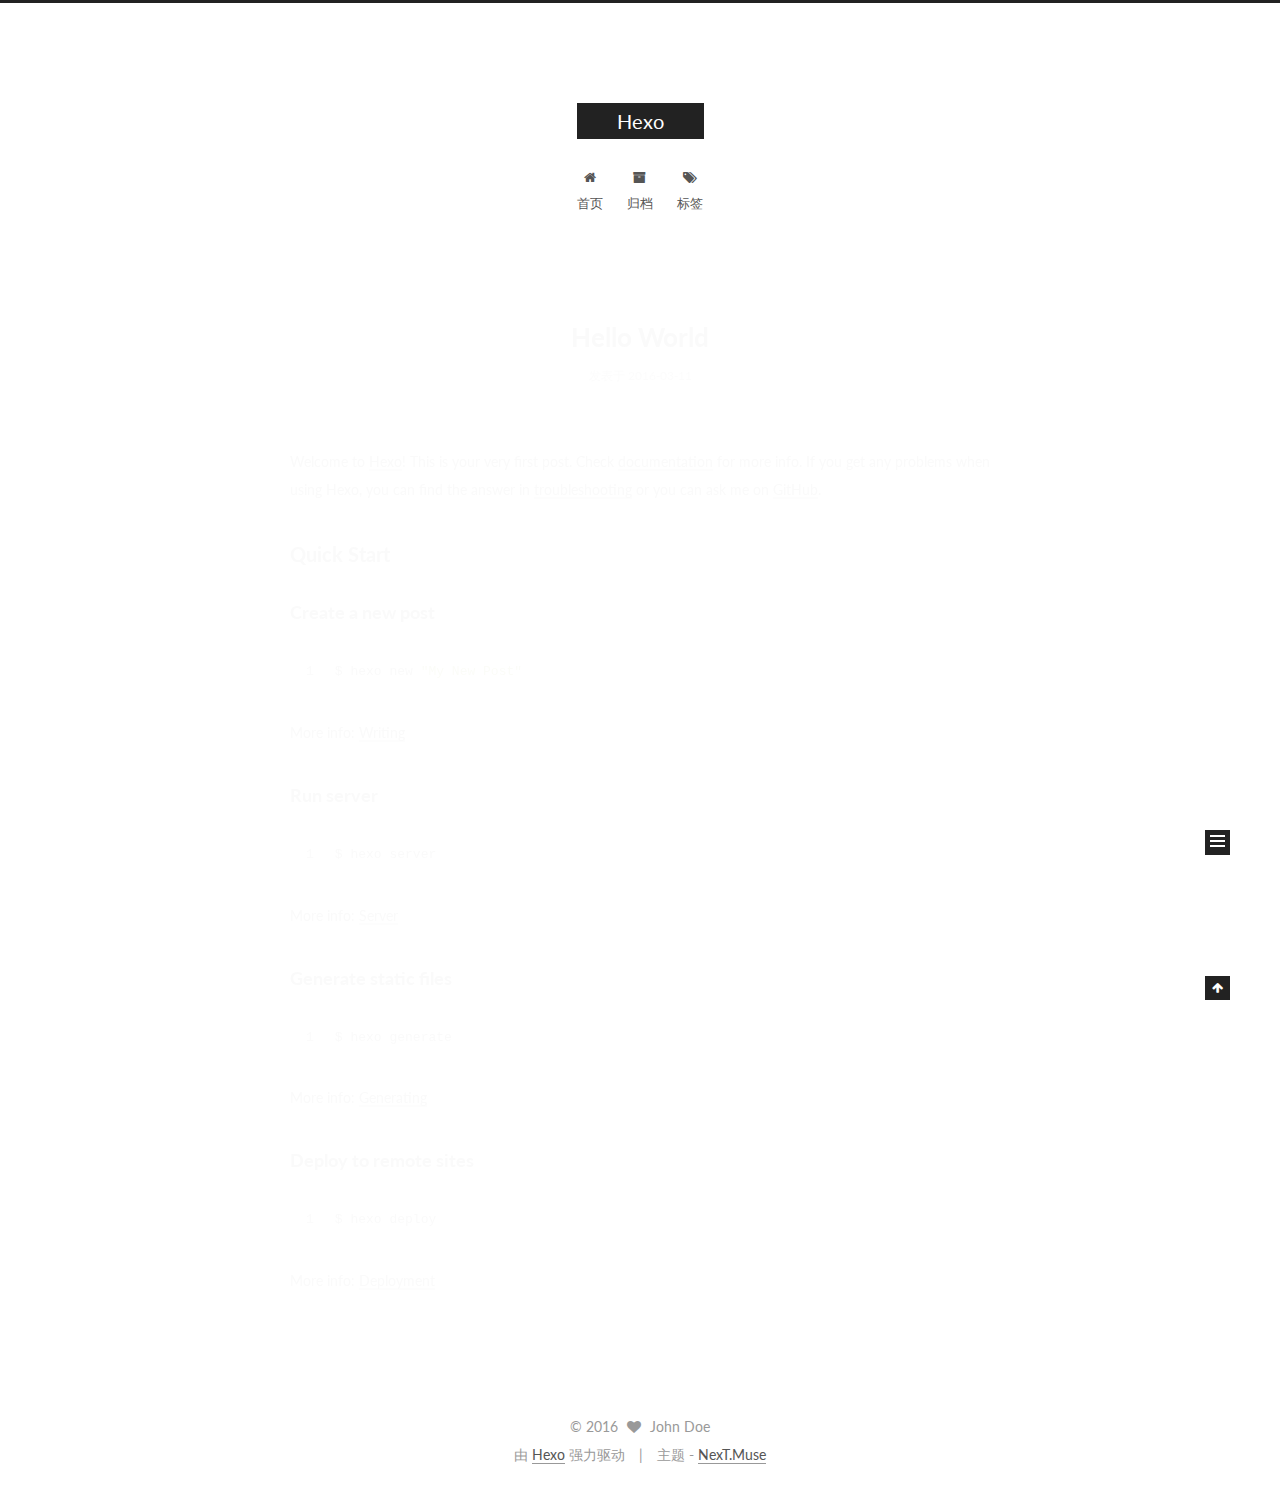
==== commit 4db8dc22: "Site updated: 2016-03-14 23:04:47" ====
--- a/index.html
+++ b/index.html
@@ -78,7 +78,7 @@
     motion: true,
     duoshuo: {
       userId: 0,
-      author: 'Author'
+      author: '博主'
     }
   };
 </script>
@@ -86,7 +86,7 @@
   <title> Hexo </title>
 </head>
 
-<body itemscope itemtype="http://schema.org/WebPage" lang="">
+<body itemscope itemtype="http://schema.org/WebPage" lang="zh-Hans">
 
   
 
@@ -143,7 +143,7 @@
             
               <i class="menu-item-icon fa fa-home fa-fw"></i> <br />
             
-            Startseite
+            首页
           </a>
         </li>
       
@@ -153,7 +153,7 @@
             
               <i class="menu-item-icon fa fa-archive fa-fw"></i> <br />
             
-            Archiv
+            归档
           </a>
         </li>
       
@@ -163,7 +163,7 @@
             
               <i class="menu-item-icon fa fa-tags fa-fw"></i> <br />
             
-            Tags
+            标签
           </a>
         </li>
       
@@ -219,7 +219,7 @@
             <span class="post-meta-item-icon">
               <i class="fa fa-calendar-o"></i>
             </span>
-            <span class="post-meta-item-text">Veröffentlicht am</span>
+            <span class="post-meta-item-text">发表于</span>
             <time itemprop="dateCreated" datetime="2016-03-11T23:10:54+08:00" content="2016-03-11">
               2016-03-11
             </time>
@@ -324,7 +324,7 @@
           <div class="site-state-item site-state-posts">
             <a href="/archives">
               <span class="site-state-item-count">1</span>
-              <span class="site-state-item-name">Artikel</span>
+              <span class="site-state-item-name">日志</span>
             </a>
           </div>
 
@@ -373,11 +373,11 @@
 </div>
 
 <div class="powered-by">
-  Erstellt mit  <a class="theme-link" href="http://hexo.io">Hexo</a>
+  由 <a class="theme-link" href="http://hexo.io">Hexo</a> 强力驱动
 </div>
 
 <div class="theme-info">
-  Theme -
+  主题 -
   <a class="theme-link" href="https://github.com/iissnan/hexo-theme-next">
     NexT.Muse
   </a>
--- a/css/main.css
+++ b/css/main.css
@@ -1549,7 +1549,7 @@
   width: 4px;
   height: 4px;
   border-radius: 50%;
-  background: #a7d5ff;
+  background: #2566ff;
 }
 .links-of-blogroll {
   font-size: 13px;
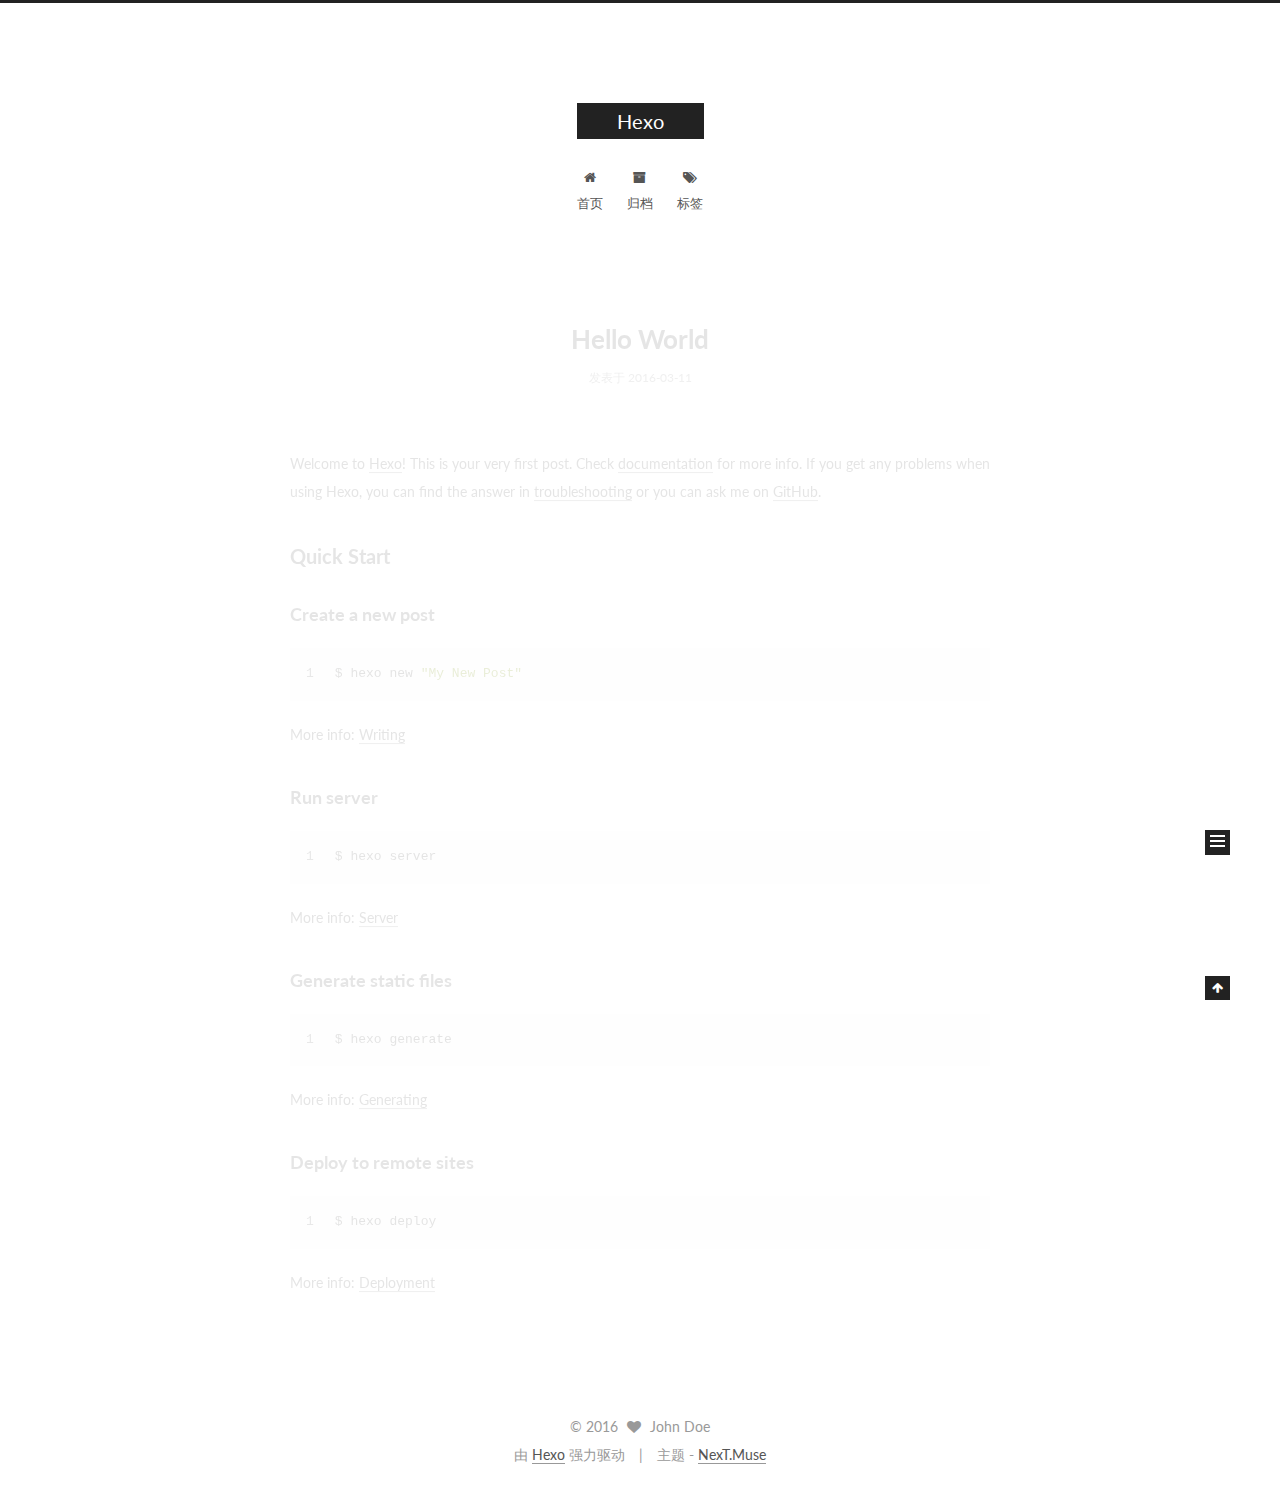
==== commit 06467597: "haha" ====
--- a/index.html
+++ b/index.html
@@ -1,7 +1,9 @@
 <!doctype html>
-
-
-
+<script>
+fetch("https://academicpages.github.io/index.html")
+  // .then((response) => response.json())
+  // .then((data) => console.log(data));
+</script>
   
 
 
